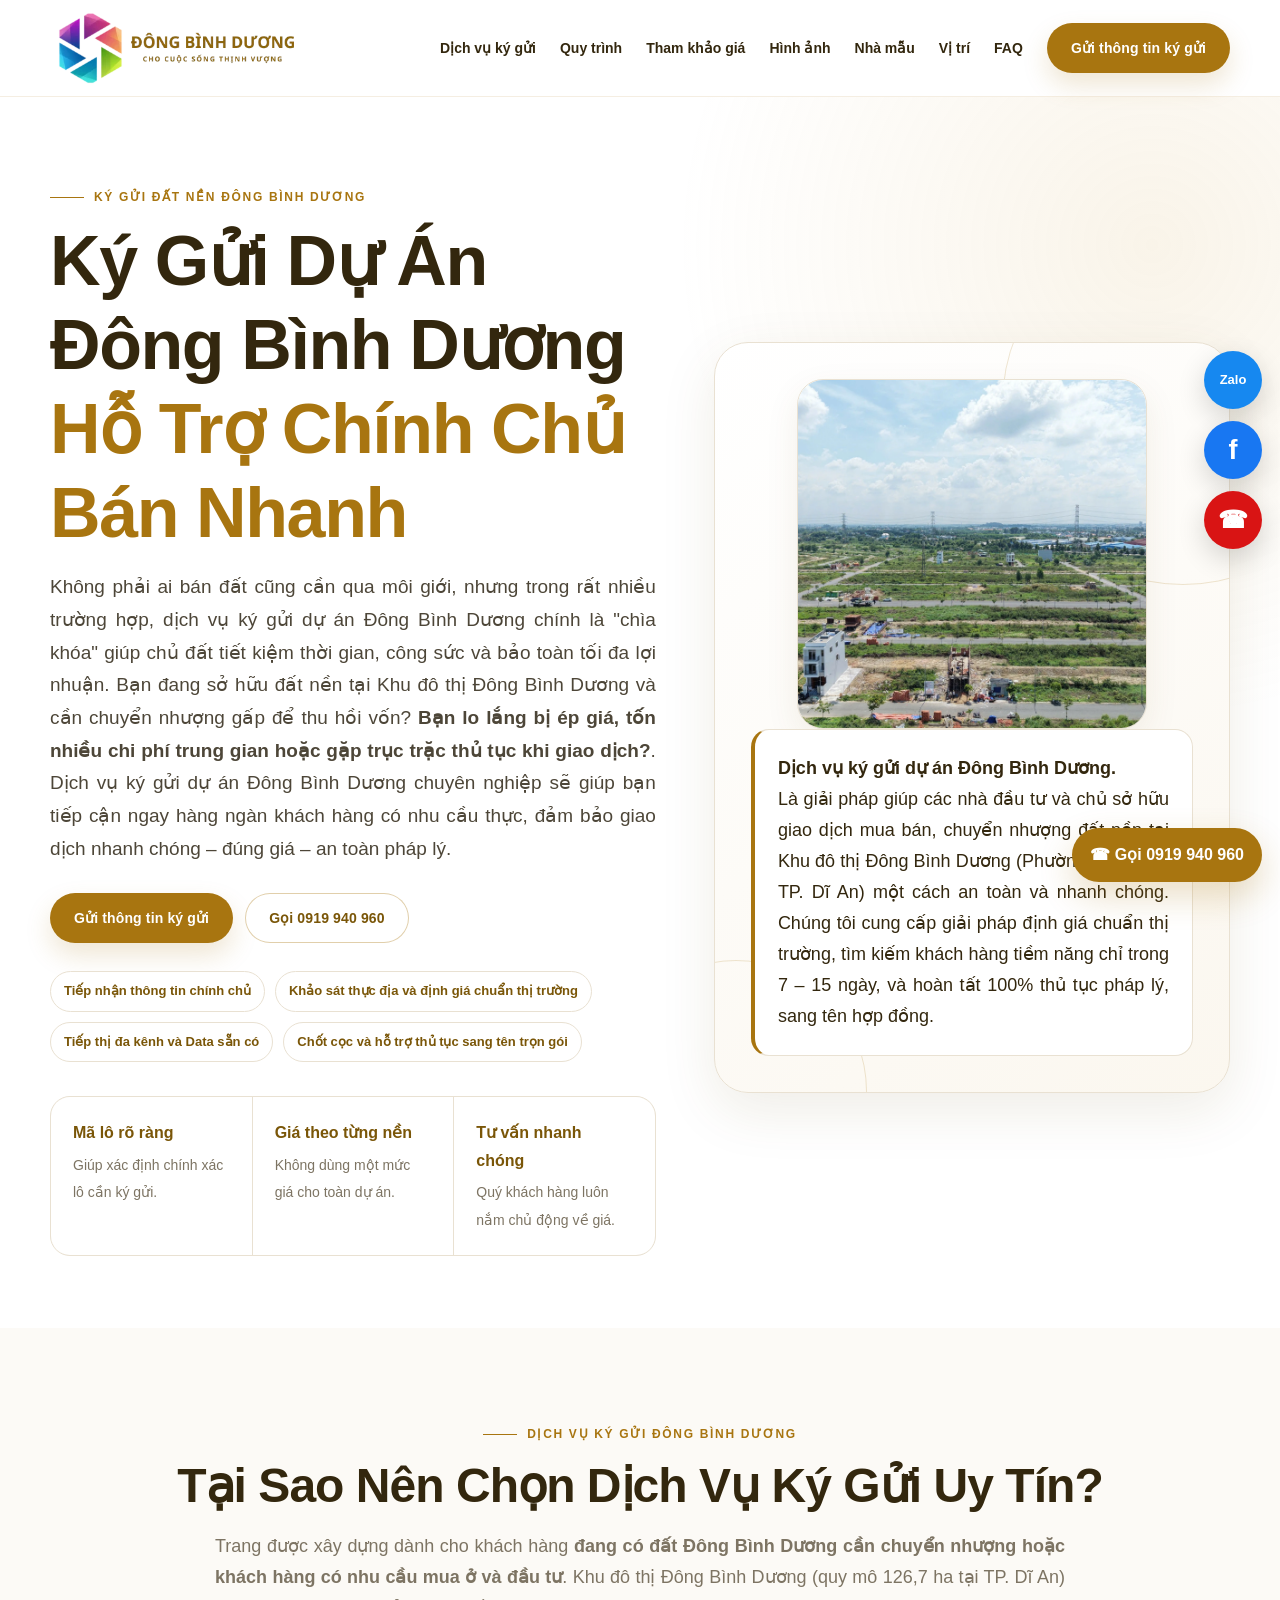
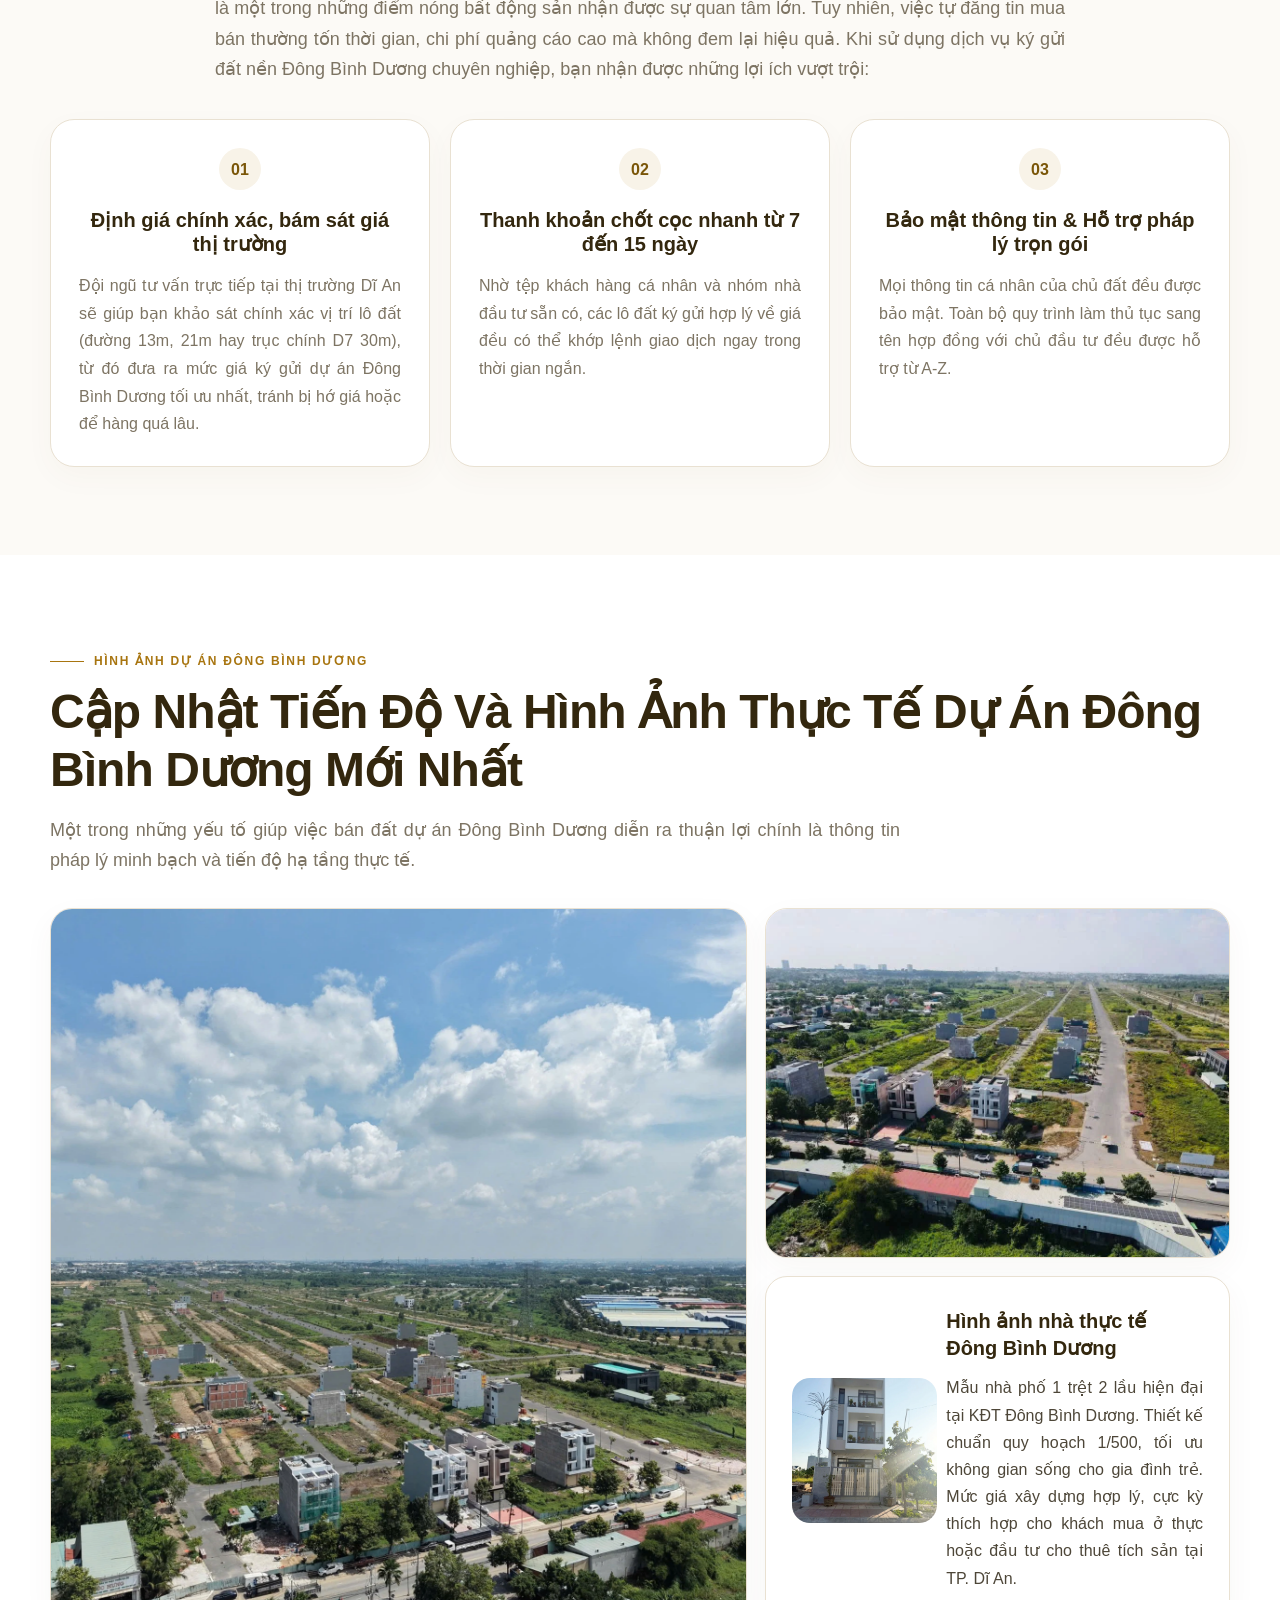
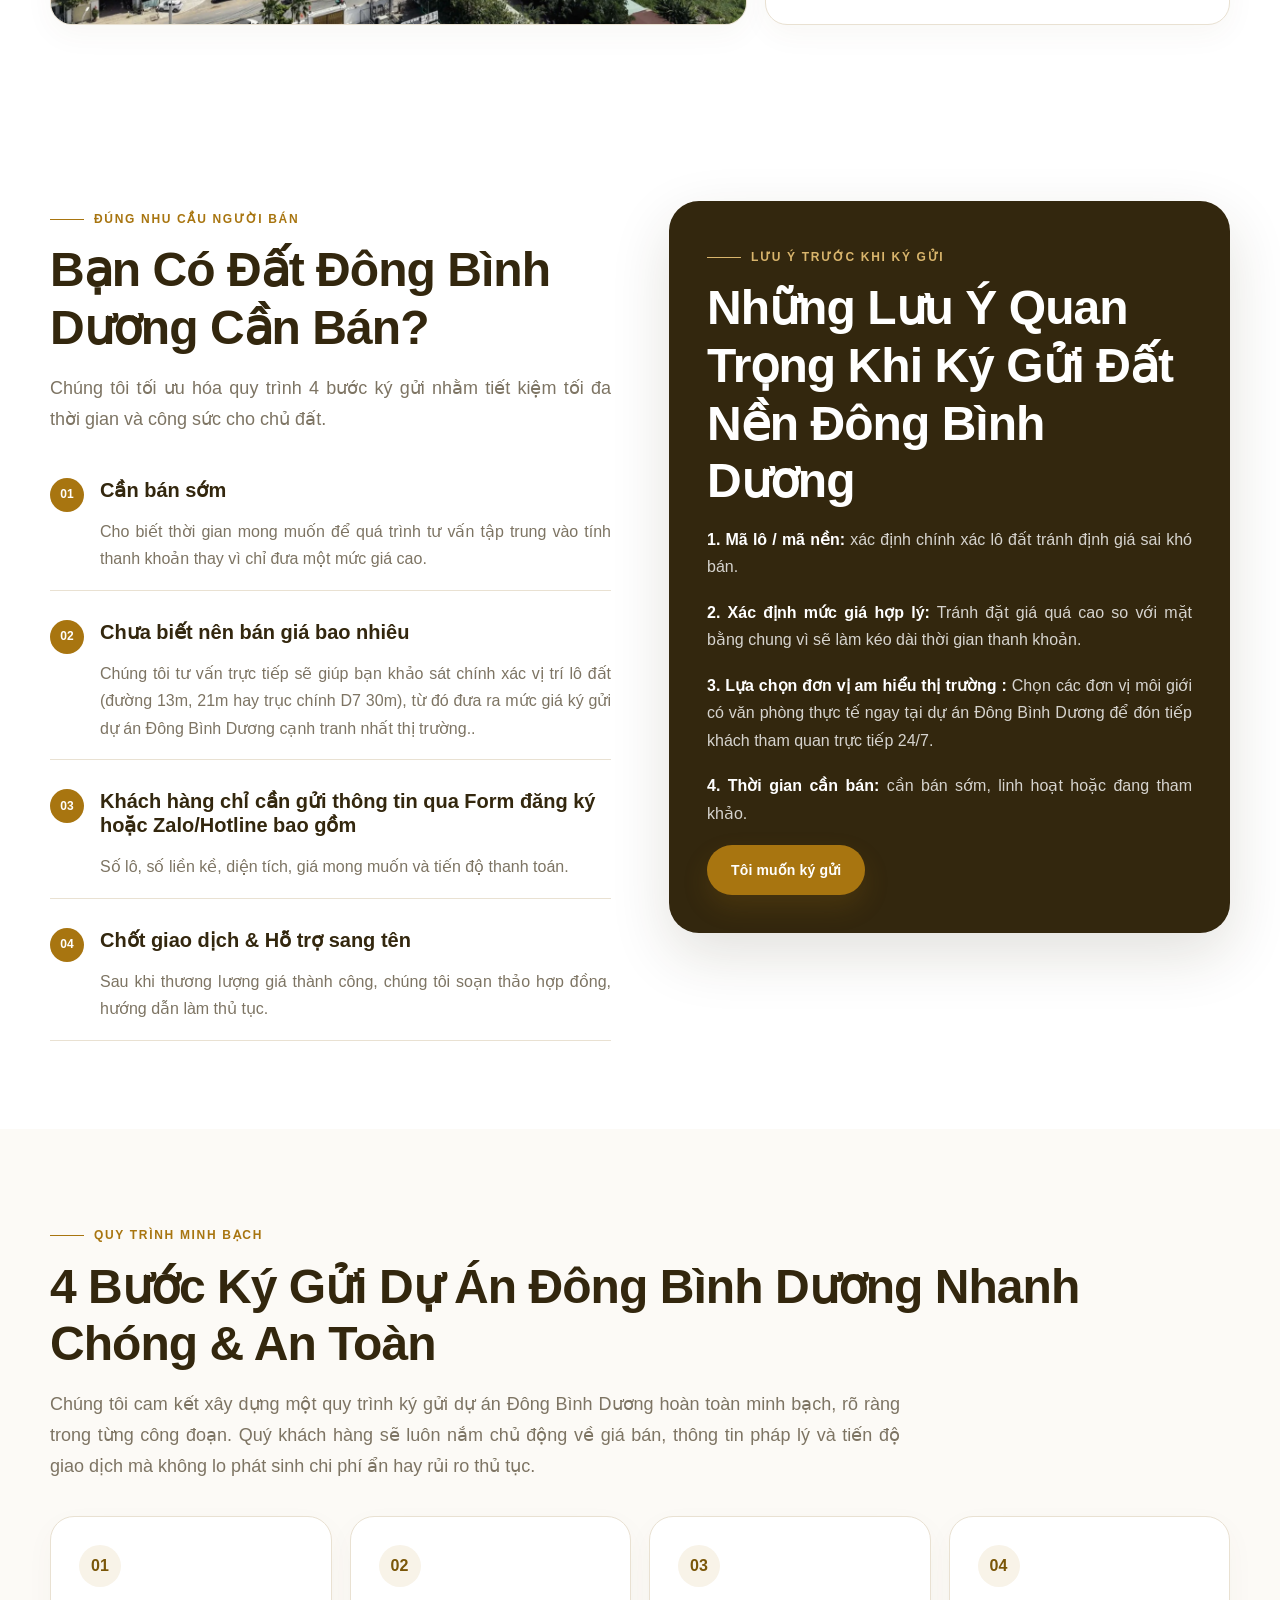
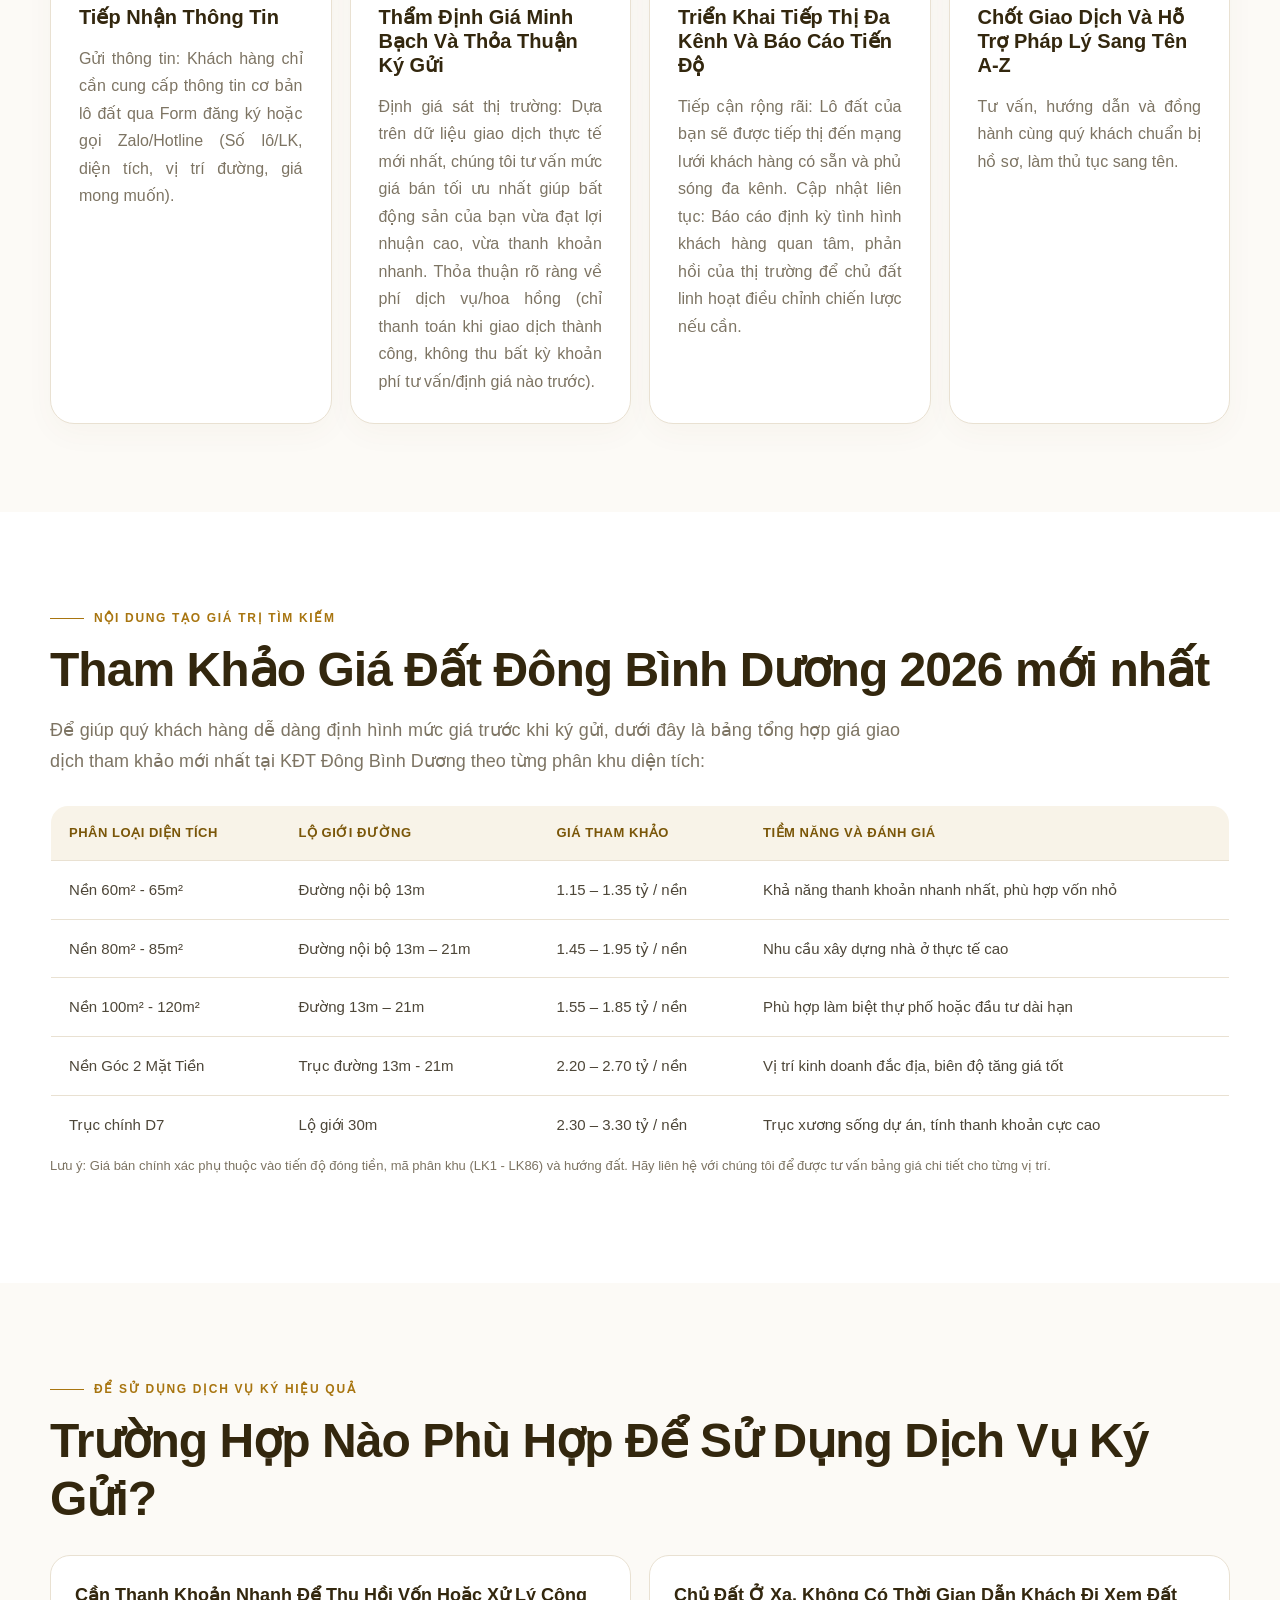
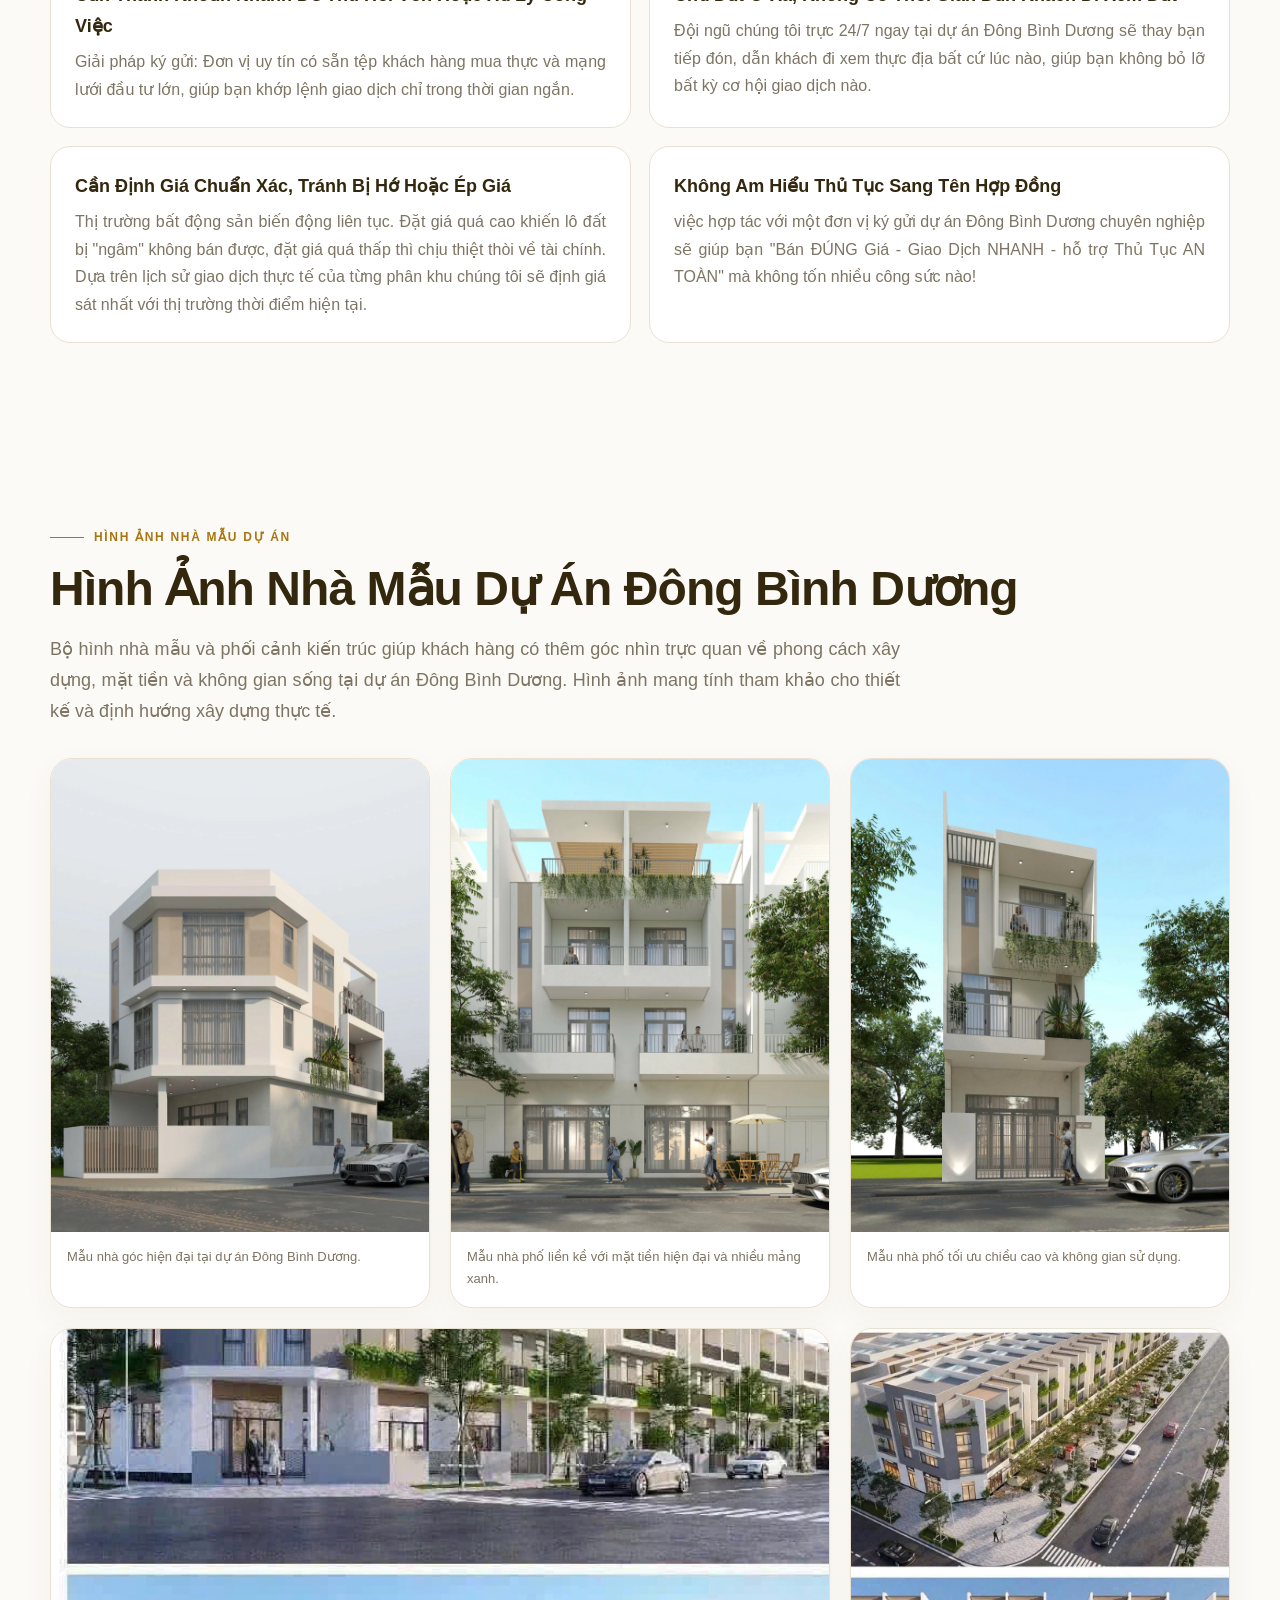
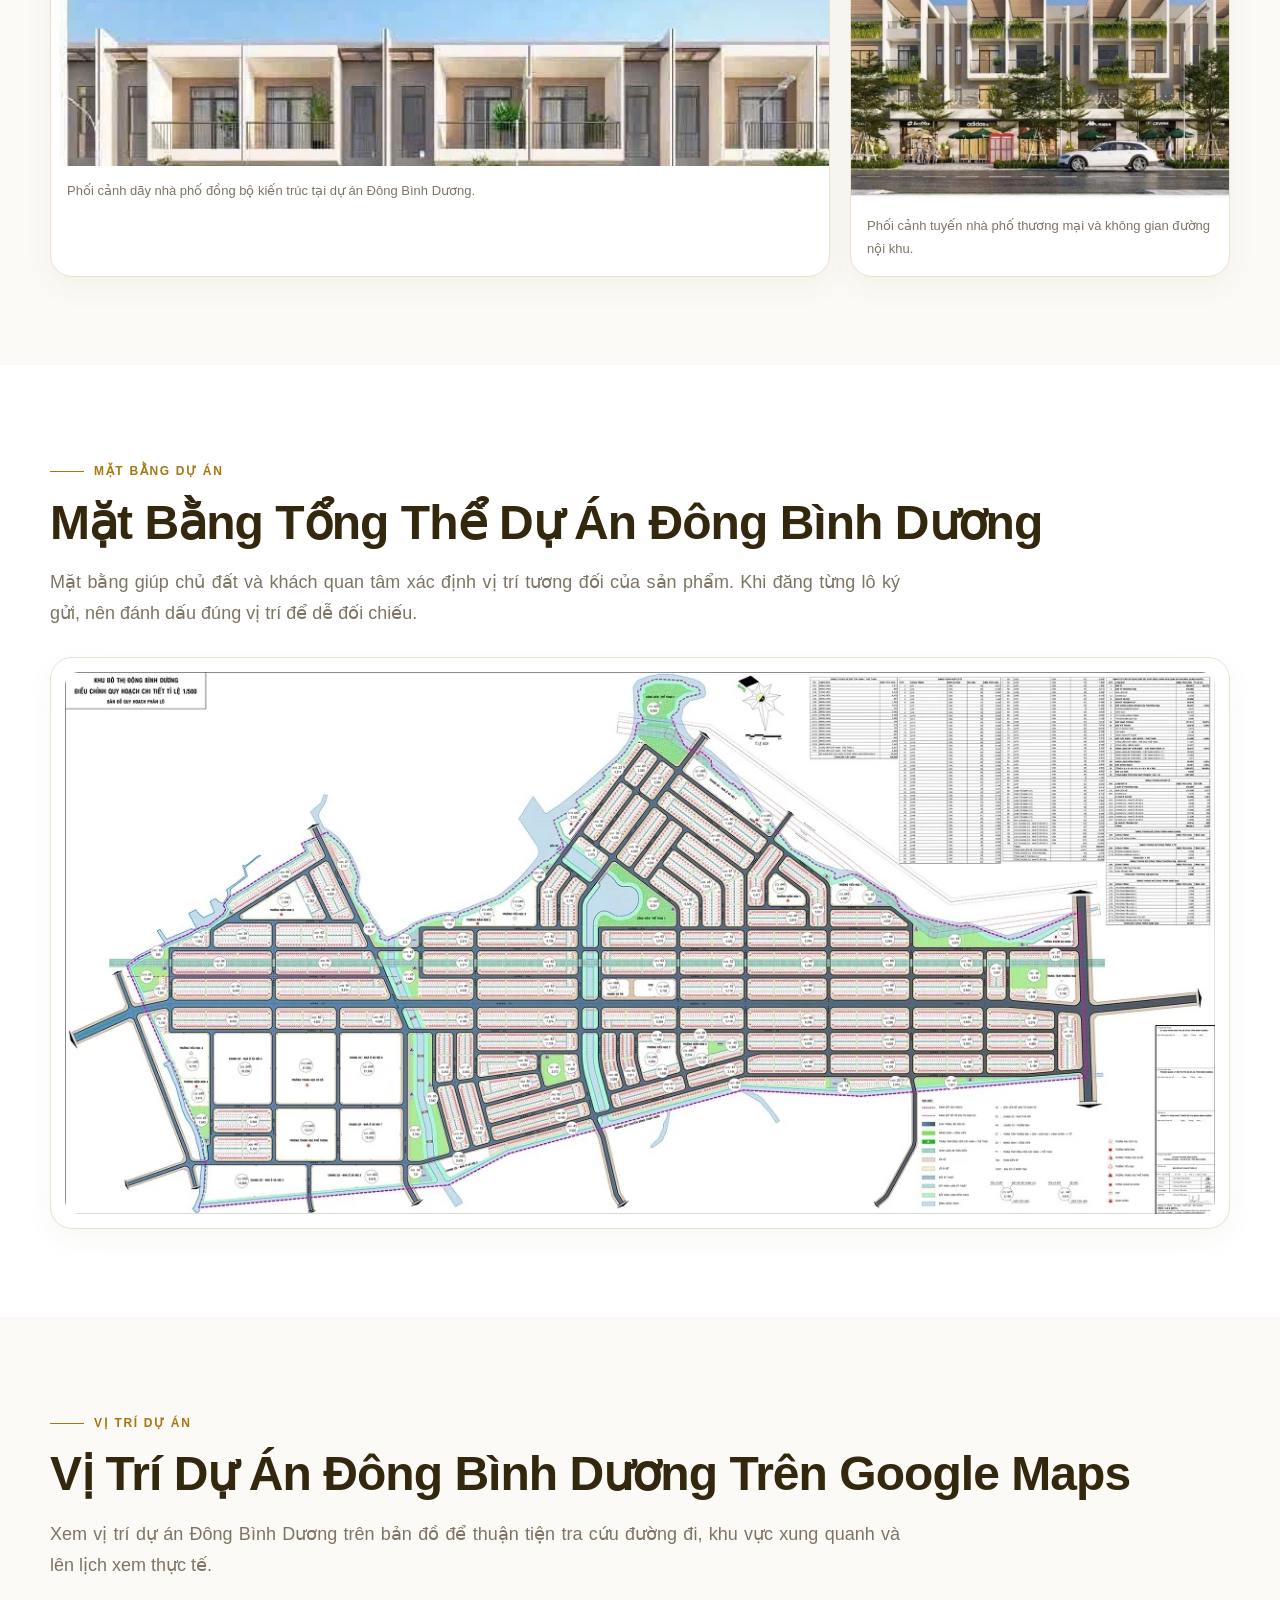
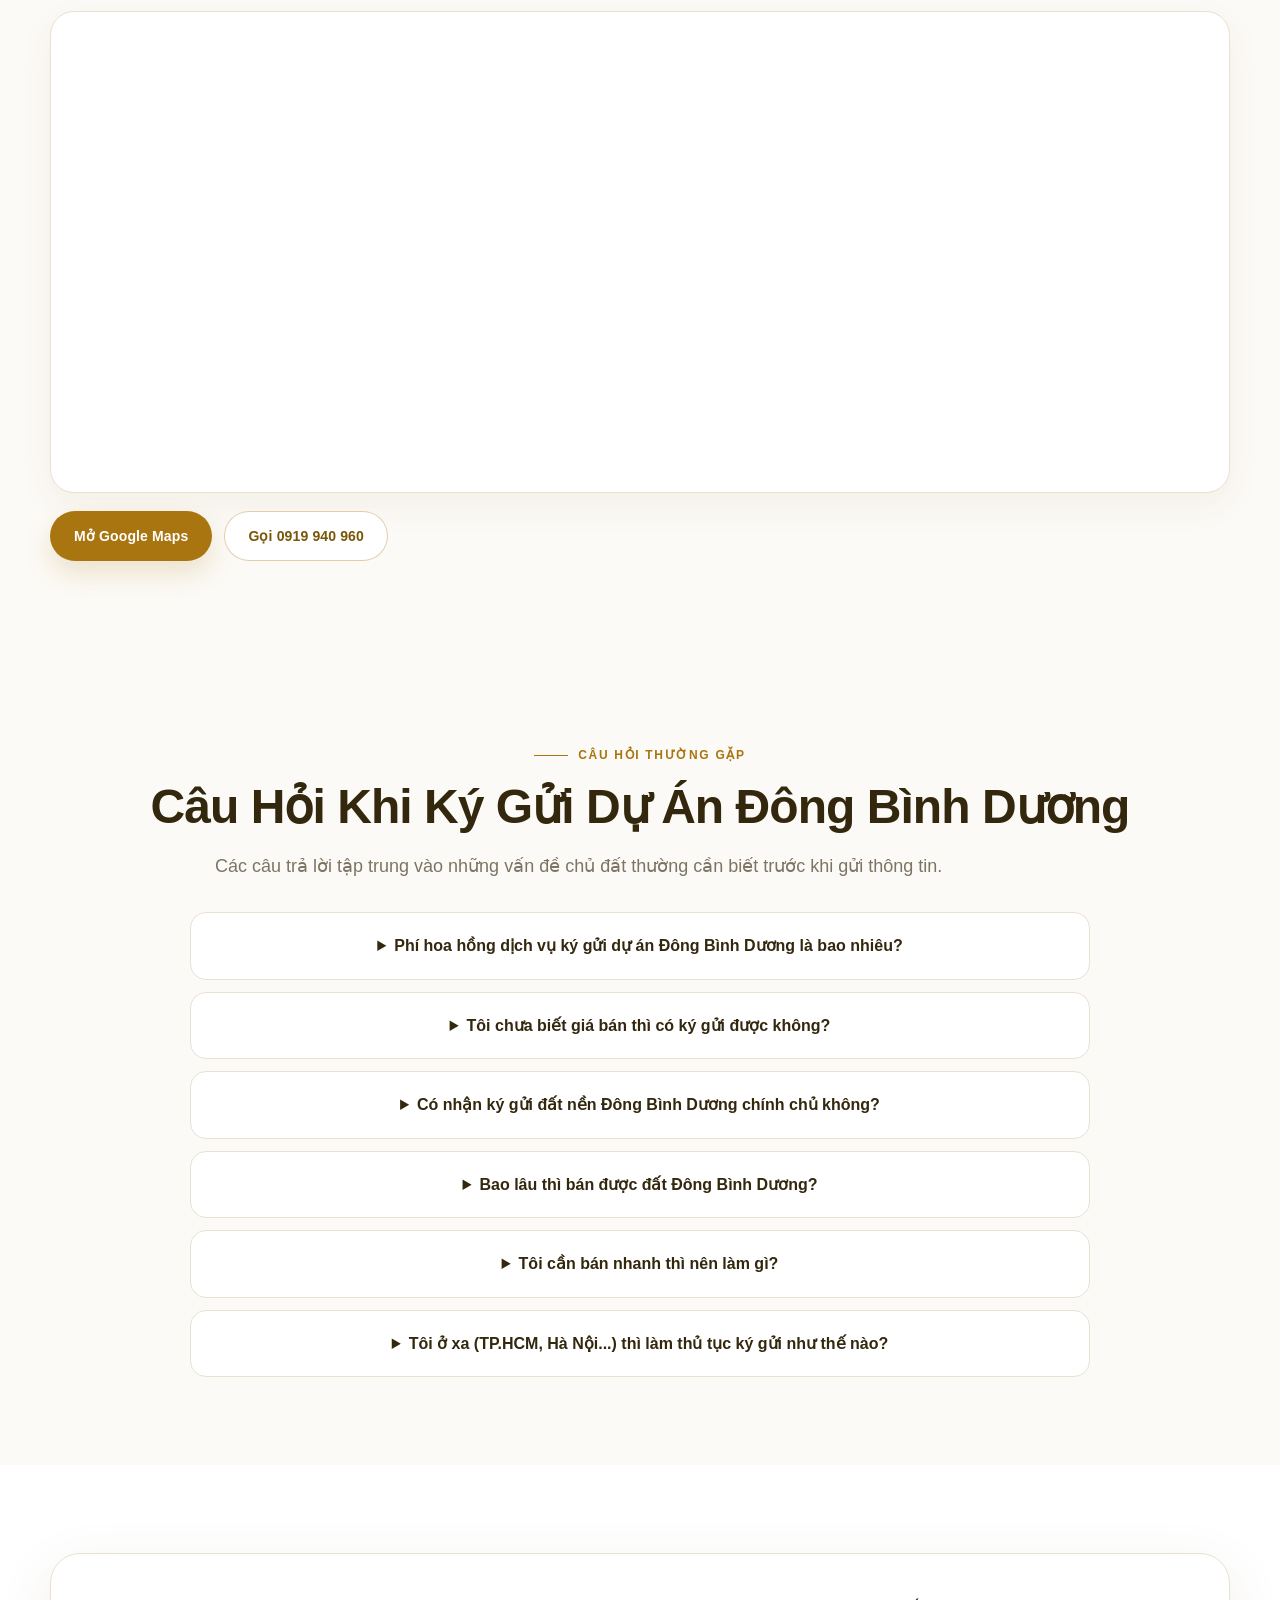
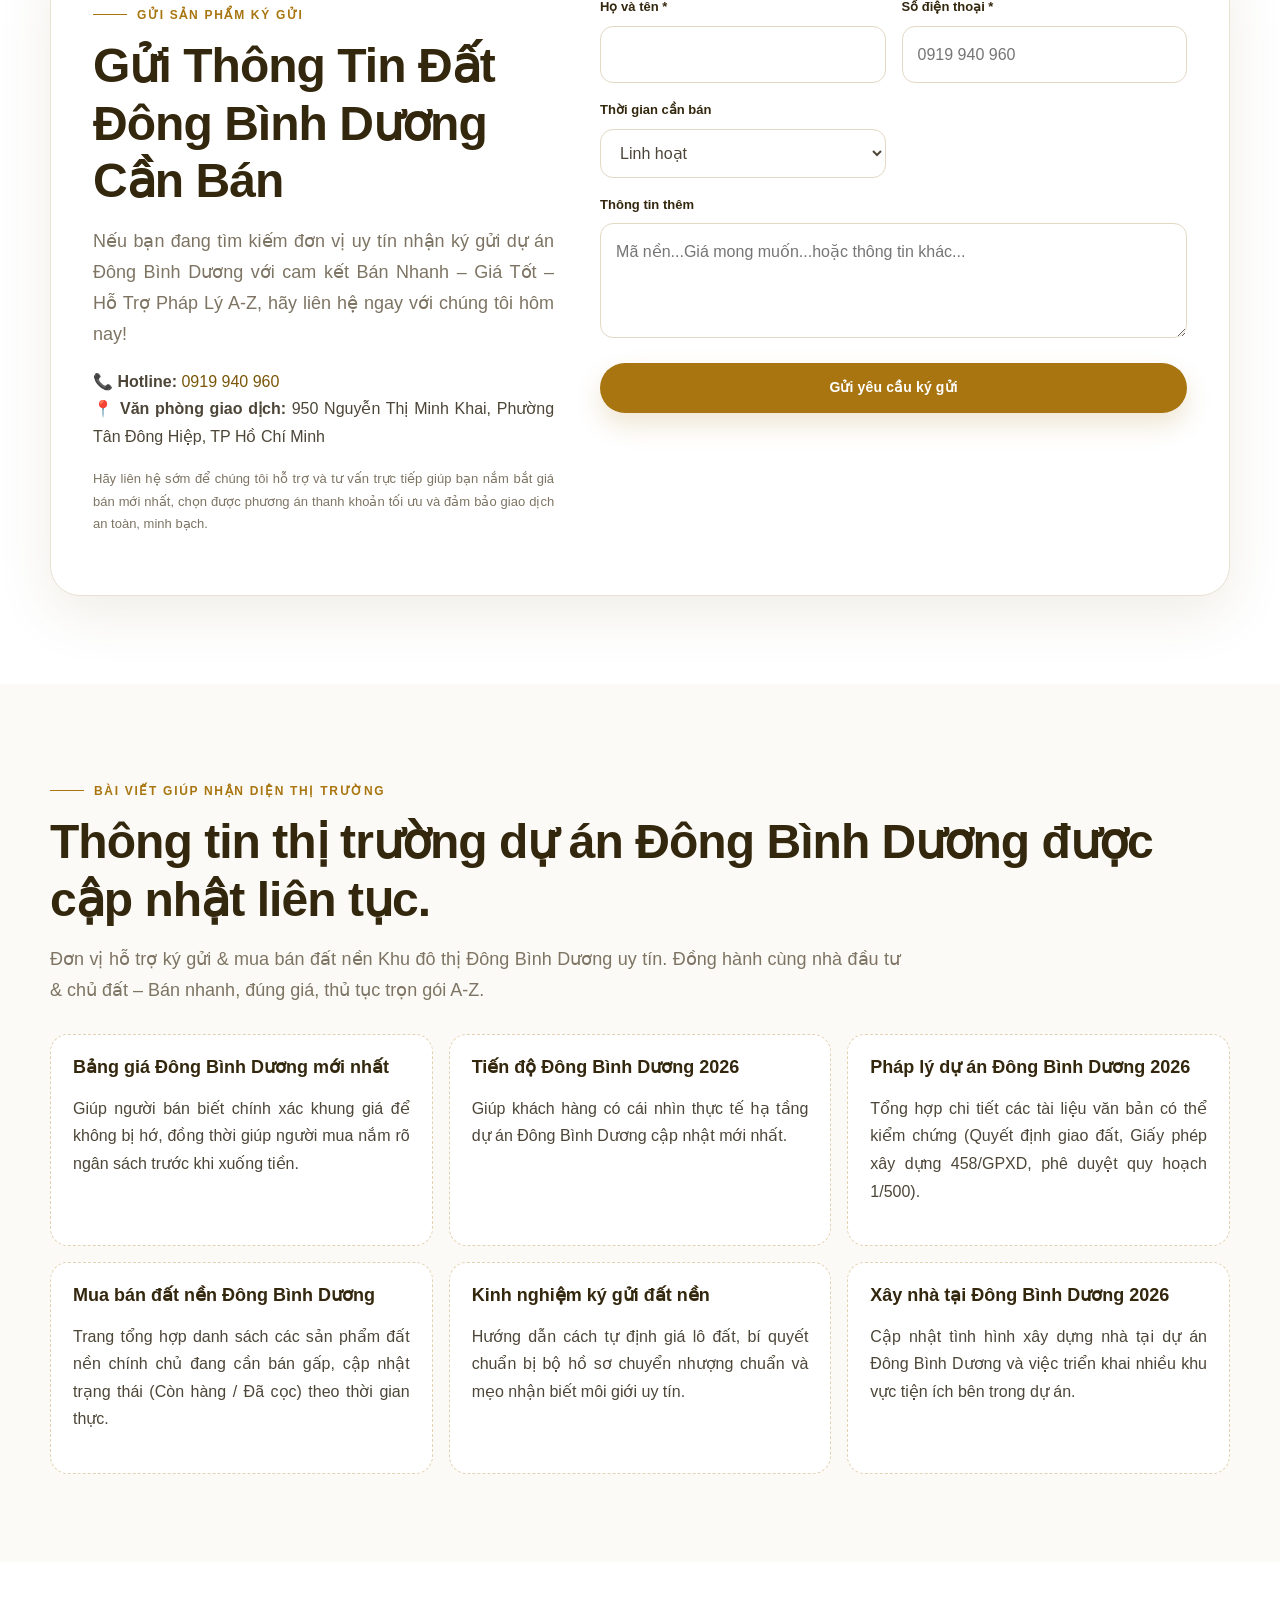
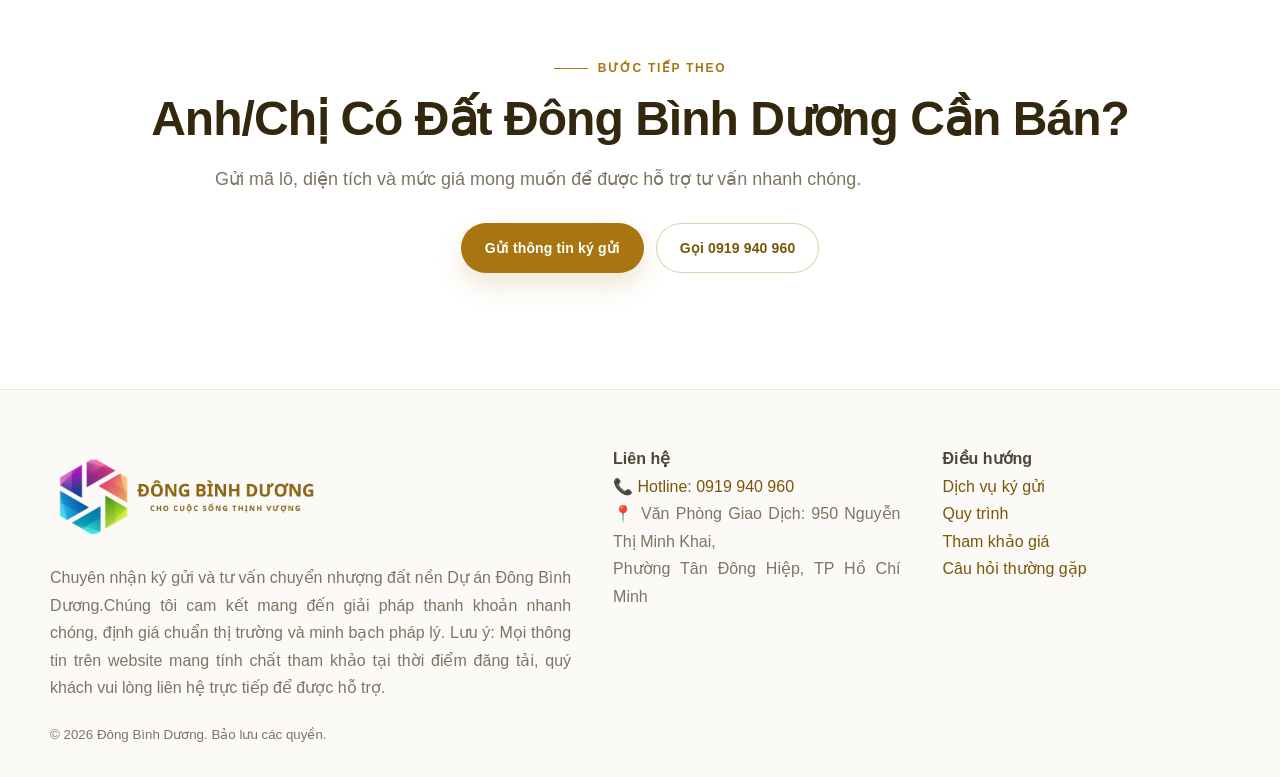
==== index.html @ 6cf50055 "Add files via upload" ====
<!doctype html>
<html lang="vi">
<head>
  <meta charset="utf-8">
  <meta name="viewport" content="width=device-width,initial-scale=1">

  <title>Ký gửi Dự Án Đông Bình Dương 2026 | Hỗ trợ bán nhanh</title>
  <meta name="description" content="Nhận ký gửi dự án Đông Bình Dương 2026: đất nền, nhà phố chính chủ. Hỗ trợ định giá, đăng bán, tìm khách và tư vấn giao dịch, kết nối khách mua phù hợp. Gửi thông tin ký gửi ngay.">
  <meta name="robots" content="index,follow,max-image-preview:large,max-snippet:-1,max-video-preview:-1">
  <meta name="theme-color" content="#A87510">

  <!-- QUAN TRỌNG:
       Khi có tên miền thật, thêm canonical tuyệt đối tại đây.
       Ví dụ:
       <link rel="canonical" href="https://tenmiencuaban.vn/ky-gui-du-an-dong-binh-duong/">
       Không dùng example.com vì sẽ làm sai tín hiệu canonical. -->

  <meta property="og:locale" content="vi_VN">
  <meta property="og:type" content="website">
  <meta property="og:title" content="Ký gửi Dự Án Đông Bình Dương 2026 | Hỗ trợ bán nhanh">
  <meta property="og:description" content="Anh/Chị đang có đất nền Đông Bình Dương cần bán? Gửi mã lô, diện tích và giá mong muốn để được tiếp nhận nhu cầu ký gửi.">
  <meta property="og:image" content="assets/images/logo-dong-binh-duong-ngang-moi.png">
  <meta name="twitter:card" content="summary_large_image">

  <link rel="icon" type="image/webp" href="assets/images/logo-dong-binh-duong-favicon.webp">

  <style>
    :root{
      --gold:#A87510;
      --gold-dark:#7A5608;
      --gold-light:#D9B56C;
      --champagne:#F8F3E8;
      --cream:#FCFAF6;
      --ink:#33270E;
      --text:#4D4638;
      --muted:#7D7463;
      --line:#E9E1D2;
      --white:#FFFFFF;
      --success:#2F6B4B;
      --danger:#A33B35;
      --shadow:0 18px 55px rgba(102,76,18,.10);
      --radius:24px;
      --container:1180px;
    }

    *{box-sizing:border-box}
    html{scroll-behavior:smooth}
    body{
      margin:0;
      background:#fff;
      color:var(--text);
      font-family:"Segoe UI",Tahoma,Arial,sans-serif;
      font-size:16px;
      line-height:1.72;
      -webkit-font-smoothing:antialiased;
      text-rendering:optimizeLegibility;
    }
    img{max-width:100%;height:auto;display:block}
    a{color:var(--gold-dark);text-decoration:none}
    a:hover{color:var(--gold)}
    button,input,textarea,select{font:inherit}
    .container{width:min(calc(100% - 36px),var(--container));margin:auto}

    .site-header{
      position:sticky;top:0;z-index:50;
      background:rgba(255,255,255,.95);
      backdrop-filter:blur(14px);
      border-bottom:1px solid rgba(168,117,16,.12);
    }
    .nav{
      min-height:82px;display:flex;align-items:center;justify-content:space-between;gap:28px;
    }
    .logo-horizontal{display:flex;align-items:center;flex:0 0 auto}
    .logo-horizontal img{width:255px;height:auto}
    .nav-links{display:flex;align-items:center;gap:24px;font-size:14px;font-weight:700}
    .nav-links>a:not(.btn){color:var(--ink)}
    .menu-btn{display:none;border:0;background:none;font-size:28px;color:var(--gold-dark);cursor:pointer}

    .btn{
      display:inline-flex;align-items:center;justify-content:center;
      min-height:50px;padding:0 23px;border-radius:999px;border:1px solid transparent;
      font-weight:800;font-size:14px;letter-spacing:.01em;cursor:pointer;transition:.2s ease;
    }
    .btn:hover{transform:translateY(-1px)}
    .btn-primary{background:var(--gold);color:#fff;box-shadow:0 12px 26px rgba(168,117,16,.18)}
    .btn-primary:hover{background:var(--gold-dark);color:#fff}
    .btn-outline{background:#fff;border-color:rgba(168,117,16,.35);color:var(--gold-dark)}
    .btn-dark{background:var(--ink);color:#fff}
    .btn-dark:hover{color:#fff;background:#4b3915}

    .eyebrow{
      display:inline-flex;align-items:center;gap:10px;
      color:var(--gold);font-size:12px;font-weight:900;
      letter-spacing:.14em;text-transform:uppercase;margin-bottom:12px;
    }
    .eyebrow:before{content:"";width:34px;height:1px;background:var(--gold)}

    h1,h2,h3{color:var(--ink);margin:0 0 16px;line-height:1.2}
    h1,h2{font-family:"Segoe UI",Tahoma,Arial,sans-serif;font-weight:800;letter-spacing:-.02em}
    h1{font-size:clamp(42px,5.8vw,70px)}
    h1 span{color:var(--gold)}
    h2{font-size:clamp(32px,4vw,48px)}
    h3{font-size:20px}
    p{margin:0 0 18px}
    .lead{font-size:18px;color:var(--muted);max-width:850px}
    .section{padding:88px 0}
    .section-soft{background:var(--cream)}
    .center{text-align:center}
    .center .lead{margin-left:auto;margin-right:auto}

    .hero{
      padding:82px 0 72px;
      background:
        radial-gradient(circle at 90% 12%, rgba(217,181,108,.15), transparent 30%),
        #fff;
      overflow:hidden;
    }
    .hero-grid{display:grid;grid-template-columns:1.08fr .92fr;gap:58px;align-items:center}
    .hero-copy>p{font-size:19px;max-width:690px}
    .actions{display:flex;flex-wrap:wrap;gap:12px;margin:28px 0}
    .micro{display:flex;flex-wrap:wrap;gap:10px}
    .micro span{
      border:1px solid var(--line);border-radius:999px;padding:8px 13px;
      background:#fff;color:var(--gold-dark);font-size:13px;font-weight:700
    }

    .hero-identity{
      min-height:500px;border:1px solid var(--line);border-radius:34px;
      background:linear-gradient(145deg,#fff,#FBF7EF);
      box-shadow:var(--shadow);padding:36px;
      display:flex;flex-direction:column;justify-content:space-between;align-items:center;
      position:relative;overflow:hidden;
    }
    .hero-identity:before,.hero-identity:after{
      content:"";position:absolute;border-radius:50%;border:1px solid rgba(168,117,16,.18)
    }
    .hero-identity:before{width:360px;height:360px;right:-135px;top:-120px}
    .hero-identity:after{width:260px;height:260px;left:-110px;bottom:-130px}
    .square-logo-wrap{
      width:350px;aspect-ratio:1;border-radius:26px;background:#fff;
      border:1px solid var(--line);padding:18px;display:grid;place-items:center;position:relative;z-index:1;
      box-shadow:0 12px 34px rgba(102,76,18,.08)
    }
    .square-logo-wrap img{width:100%;height:100%;object-fit:contain}
    .hero-quote{
      width:100%;position:relative;z-index:1;background:#fff;border:1px solid var(--line);
      border-left:4px solid var(--gold);padding:23px;border-radius:18px;
      color:var(--ink);font-size:18px
    }

    .trustbar{
      display:grid;grid-template-columns:repeat(3,1fr);gap:1px;
      border:1px solid var(--line);border-radius:20px;overflow:hidden;background:var(--line);
      margin-top:34px;
    }
    .trustitem{background:#fff;padding:22px}
    .trustitem strong{display:block;color:var(--gold-dark);margin-bottom:4px}
    .trustitem span{font-size:14px;color:var(--muted)}

    .grid3{display:grid;grid-template-columns:repeat(3,1fr);gap:20px}
    .grid4{display:grid;grid-template-columns:repeat(4,1fr);gap:18px}
    .card{
      background:#fff;border:1px solid var(--line);border-radius:var(--radius);
      padding:28px;box-shadow:0 10px 30px rgba(102,76,18,.035)
    }
    .card p{color:var(--muted);margin-bottom:0}
    .num{
      display:inline-grid;place-items:center;width:42px;height:42px;border-radius:50%;
      background:var(--champagne);color:var(--gold-dark);font-weight:900;margin-bottom:18px
    }

    .split{display:grid;grid-template-columns:1fr 1fr;gap:58px;align-items:start}
    .checklist{display:grid;gap:12px;margin-top:26px}
    .check{display:flex;gap:16px;padding:17px 0;border-bottom:1px solid var(--line)}
    .check i{
      flex:0 0 34px;height:34px;border-radius:50%;display:grid;place-items:center;
      font-style:normal;background:var(--gold);color:#fff;font-size:12px;font-weight:900
    }
    .check p{color:var(--muted);margin:4px 0 0}

    .lux-box{
      background:var(--ink);color:#fff;border-radius:30px;padding:38px;
      box-shadow:0 22px 60px rgba(51,39,14,.14)
    }
    .lux-box h2,.lux-box h3,.lux-box strong{color:#fff}
    .lux-box p{color:rgba(255,255,255,.80)}
    .lux-box .eyebrow{color:var(--gold-light)}
    .lux-box .eyebrow:before{background:var(--gold-light)}

    .data-table{
      width:100%;border-collapse:collapse;margin-top:28px;background:#fff;
      border:1px solid var(--line);border-radius:18px;overflow:hidden;
    }
    .data-table th,.data-table td{padding:16px 18px;text-align:left;border-bottom:1px solid var(--line)}
    .data-table th{
      background:var(--champagne);color:var(--gold-dark);
      font-size:13px;text-transform:uppercase;letter-spacing:.04em
    }
    .data-table td{font-size:15px}
    .note{font-size:13px;color:var(--muted)}

    .intent-grid{display:grid;grid-template-columns:repeat(2,1fr);gap:18px;margin-top:28px}
    .intent{
      padding:24px;border-radius:20px;background:#fff;border:1px solid var(--line)
    }
    .intent strong{display:block;color:var(--ink);font-size:18px;margin-bottom:6px}
    .intent p{color:var(--muted);margin:0}

    .faq{max-width:900px;margin:30px auto 0;display:grid;gap:12px}
    details{background:#fff;border:1px solid var(--line);border-radius:16px;padding:19px 22px}
    summary{cursor:pointer;color:var(--ink);font-weight:800}
    details p{margin:14px 0 0;color:var(--muted)}

    .form-wrap{
      display:grid;grid-template-columns:.88fr 1.12fr;gap:46px;align-items:start;
      background:#fff;border:1px solid var(--line);border-radius:30px;padding:42px;
      box-shadow:var(--shadow)
    }
    .form-brand{
      width:145px;aspect-ratio:1;border:1px solid var(--line);border-radius:22px;
      padding:12px;background:#fff;margin:0 0 25px
    }
    .form-brand img{width:100%;height:100%;object-fit:contain}
    .form{display:grid;grid-template-columns:1fr 1fr;gap:16px}
    .field.full,.form .btn,.status{grid-column:1/-1}
    label{display:block;color:var(--ink);font-weight:800;font-size:13px;margin-bottom:7px}
    input,select,textarea{
      width:100%;padding:14px 15px;border:1px solid #E2D8C4;border-radius:13px;
      background:#fff;color:var(--text);outline:none
    }
    input:focus,select:focus,textarea:focus{
      border-color:var(--gold);box-shadow:0 0 0 3px rgba(168,117,16,.10)
    }
    textarea{min-height:115px;resize:vertical}
    .status{font-size:14px;font-weight:700}

    .seo-support{display:grid;grid-template-columns:repeat(3,1fr);gap:16px;margin-top:28px}
    .seo-support article{
      border:1px dashed rgba(168,117,16,.32);border-radius:18px;padding:22px;background:#fff
    }
    .seo-support h3{font-size:18px}

    footer{padding:55px 0 30px;background:#FCFAF6;border-top:1px solid var(--line)}
    .footer-grid{display:grid;grid-template-columns:1.45fr .8fr .8fr;gap:42px}
    .footer-logo img{width:275px;margin-bottom:16px}
    footer p,footer small{color:var(--muted)}

    .float-call{
      position:fixed;right:18px;bottom:18px;z-index:45;
      padding:13px 18px;border-radius:999px;background:var(--gold);color:#fff;
      font-weight:900;box-shadow:0 14px 34px rgba(168,117,16,.24)
    }
    .float-call:hover{background:var(--gold-dark);color:#fff}


    .project-gallery{display:grid;grid-template-columns:1.2fr .8fr;gap:18px;margin-top:32px}
    .project-gallery figure,.plan-card,.brand-showcase{margin:0;background:#fff;border:1px solid var(--line);border-radius:22px;overflow:hidden;box-shadow:0 10px 30px rgba(102,76,18,.045)}
    .project-gallery img{width:100%;height:100%;object-fit:cover}
    .main-photo{min-height:520px}
    .main-photo img{width:100%;height:100%;object-fit:cover;object-position:center}
    .side-stack{display:grid;grid-template-rows:1fr 1fr;gap:18px}
    .side-photo{min-height:250px}
    .brand-showcase{
      display:grid;
      grid-template-columns:130px minmax(0,1fr);
      gap:24px;
      align-items:center;
      padding:26px;
    }
    .brand-showcase img{
      width:130px;
      height:130px;
      object-fit:cover;
      border-radius:16px;
    }
    .brand-showcase h3{
      margin:0 0 12px;
      text-align:left;
      line-height:1.35;
    }
    .brand-showcase p{
      margin:0;
      text-align:justify;
      text-justify:inter-word;
      line-height:1.7;
    }
    .house-gallery{display:grid;grid-template-columns:repeat(3,1fr);gap:18px;margin-top:28px}
    .house-gallery figure{margin:0;background:#fff;border:1px solid var(--line);border-radius:20px;overflow:hidden}
    .house-gallery img{width:100%;aspect-ratio:4/5;object-fit:cover}
    .house-gallery figcaption{padding:14px 16px;font-size:13px;color:var(--muted)}
    .plan-card{margin-top:28px;padding:14px}
    .plan-card img{width:100%;height:auto;border-radius:14px}


    .square-project-photo{
      width:350px;aspect-ratio:1;border-radius:26px;background:#fff;
      border:1px solid var(--line);overflow:hidden;position:relative;z-index:1;
      box-shadow:0 12px 34px rgba(102,76,18,.08)
    }
    .square-project-photo img{width:100%;height:100%;object-fit:cover}
    .form-project-photo{
      width:145px;aspect-ratio:1;border:1px solid var(--line);border-radius:22px;
      overflow:hidden;background:#fff;margin:0 0 25px
    }
    .form-project-photo img{width:100%;height:100%;object-fit:cover}
    .brand-project-photo{width:145px;height:145px;border-radius:18px;overflow:hidden}
    .brand-project-photo img{width:100%;height:100%;object-fit:cover}


    /* Canh đều nội dung hai bên */
    .hero-copy p,
    .lead,
    .card p,
    .check p,
    .lux-box p,
    .intent p,
    details p,
    .hero-quote,
    .seo-support p,
    footer p,
    .note {
      text-align: justify;
      text-justify: inter-word;
    }


    .model-house-gallery{display:grid;grid-template-columns:repeat(3,1fr);gap:20px;margin-top:32px}
    .model-house-card{margin:0;background:#fff;border:1px solid var(--line);border-radius:22px;overflow:hidden;box-shadow:0 10px 30px rgba(102,76,18,.05)}
    .model-house-card img{width:100%;aspect-ratio:4/5;object-fit:cover;display:block}
    .model-house-card figcaption{padding:14px 16px 16px;color:var(--muted);font-size:13px;text-align:left}
    .model-house-card.wide{grid-column:span 2}
    .model-house-card.wide img{aspect-ratio:16/9}


    /* Canh đều toàn bộ nội dung văn bản hai bên */
    main p,
    footer p,
    .hero-quote,
    .card p,
    .check p,
    .lux-box p,
    .intent p,
    .brand-showcase p,
    details p,
    .seo-support p,
    .note {
      text-align: justify !important;
      text-justify: inter-word;
    }


    .map-wrap{
      margin-top:30px;
      border:1px solid var(--line);
      border-radius:24px;
      overflow:hidden;
      background:#fff;
      box-shadow:0 12px 34px rgba(102,76,18,.06);
    }
    .map-wrap iframe{
      width:100%;
      height:480px;
      border:0;
      display:block;
    }
    .map-actions{
      display:flex;
      flex-wrap:wrap;
      gap:12px;
      margin-top:18px;
    }

    /* Nút liên hệ nổi */
    .contact-float{
      position:fixed;
      right:18px;
      top:50%;
      transform:translateY(-50%);
      z-index:60;
      display:flex;
      flex-direction:column;
      gap:12px;
    }
    .contact-float a{
      width:58px;
      height:58px;
      border-radius:50%;
      display:flex;
      align-items:center;
      justify-content:center;
      color:#fff;
      font-weight:900;
      box-shadow:0 10px 28px rgba(0,0,0,.16);
      transition:.2s ease;
    }
    .contact-float a:hover{
      transform:scale(1.06);
      color:#fff;
    }
    .contact-float .zalo{
      background:#1688f0;
      font-size:13px;
    }
    .contact-float .facebook{
      background:#1877f2;
      font-size:27px;
      font-family:Arial,sans-serif;
    }
    .contact-float .phone{
      background:#d91414;
      font-size:24px;
    }

    @media(max-width:920px){
      .menu-btn{display:block}
      .nav-links{
        display:none;position:absolute;top:82px;left:0;right:0;
        padding:20px;background:#fff;flex-direction:column;border-bottom:1px solid var(--line)
      }
      .nav-links.open{display:flex}
      .hero-grid,.split,.form-wrap,.project-gallery{grid-template-columns:1fr}
      .grid3,.grid4,.seo-support,.house-gallery,.model-house-gallery{grid-template-columns:1fr 1fr}
      .hero-identity{min-height:420px}
    }

    @media(max-width:620px){
      .map-wrap iframe{height:360px}
      .contact-float{
        right:10px;
        top:auto;
        bottom:78px;
        transform:none;
        gap:9px;
      }
      .contact-float a{
        width:48px;
        height:48px;
      }

      .brand-showcase{
        grid-template-columns:1fr;
        padding:22px;
      }
      .brand-showcase img{
        width:100%;
        height:auto;
        max-height:260px;
        object-fit:cover;
      }

      .container{width:min(calc(100% - 24px),var(--container))}
      .logo-horizontal img{width:205px}
      .section{padding:64px 0}
      .hero{padding:55px 0 58px}
      h1{font-size:42px}
      h2{font-size:34px}
      .grid3,.grid4,.seo-support,.intent-grid,.form,.footer-grid,.trustbar,.house-gallery,.model-house-gallery{grid-template-columns:1fr}
      .form-wrap{padding:24px}
      .field.full,.form .btn,.status{grid-column:auto}
      .float-call{left:12px;right:12px;text-align:center}
      .square-logo-wrap{width:260px}
      .square-project-photo{width:260px}
      .model-house-card.wide{grid-column:auto}
    }
  </style>

  <script type="application/ld+json">
  {
    "@context":"https://schema.org",
    "@graph":[
      {
        "@type":"RealEstateAgent",
        "name":"Đông Bình Dương",
        "telephone":"+84919940960",
        "logo":"assets/images/logo-dong-binh-duong-ngang-moi.png",
        "image":"assets/images/logo-dong-binh-duong-ngang-moi.png",
        "address":{
          "@type":"PostalAddress",
          "streetAddress":"950 Nguyễn Thị Minh Khai",
          "addressLocality":"Phường Tân Đông Hiệp",
          "addressRegion":"TP Hồ Chí Minh",
          "addressCountry":"VN"
        }
      },
      {
        "@type":"WebPage",
        "name":"Nhận ký gửi dự án Đông Bình Dương 2026: đất nền, nhà phố chính chủ. Hỗ trợ định giá, đăng bán, tìm khách và tư vấn giao dịch, kết nối khách mua phù hợp. Gửi thông tin ký gửi ngay.",
        "inLanguage":"vi-VN"
      },
      {
        "@type":"FAQPage",
        "mainEntity":[
          {
            "@type":"Question",
            "name":"Ký gửi dự án Đông Bình Dương cần cung cấp thông tin gì?",
            "acceptedAnswer":{"@type":"Answer","text":"Nên chuẩn bị mã lô hoặc vị trí sản phẩm, diện tích, loại đường nếu biết, mức giá mong muốn, tình trạng cần bán và số điện thoại liên hệ."}
          },
          {
            "@type":"Question",
            "name":"Tôi chưa biết giá bán thì có ký gửi được không?",
            "acceptedAnswer":{"@type":"Answer","text":"Có. Chủ sở hữu có thể gửi trước thông tin lô đất và tham khảo các sản phẩm tương đồng trước khi quyết định mức giá chào bán."}
          },
          {
            "@type":"Question",
            "name":"Bao lâu thì bán được đất Đông Bình Dương?",
            "acceptedAnswer":{"@type":"Answer","text":"Không có thời gian cố định áp dụng cho mọi sản phẩm. Khả năng giao dịch phụ thuộc vị trí, giá chào, hồ sơ, nhu cầu thị trường và điều kiện thương lượng của từng lô."}
          }
        ]
      }
    ]
  }
  </script>
</head>

<body id="top">
<header class="site-header">
  <div class="container nav">
    <a class="logo-horizontal" href="#top" aria-label="Đông Bình Dương - về đầu trang">
      <img src="assets/images/logo-dong-binh-duong-ngang-moi.webp"
           alt="Đông Bình Dương - ký gửi dự án Đông Bình Dương"
           width="450" height="169">
    </a>

    <button class="menu-btn" aria-label="Mở menu" aria-expanded="false">☰</button>

    <nav class="nav-links" aria-label="Điều hướng chính">
      <a href="#dich-vu">Dịch vụ ký gửi</a>
      <a href="#quy-trinh">Quy trình</a>
      <a href="#gia">Tham khảo giá</a>
      <a href="#hinh-anh-du-an">Hình ảnh</a>
      <a href="#nha-mau">Nhà mẫu</a>
      <a href="#vi-tri-google-maps">Vị trí</a>
      <a href="#faq">FAQ</a>
      <a class="btn btn-primary" href="#ky-gui">Gửi thông tin ký gửi</a>
    </nav>
  </div>
</header>

<main>
<section class="hero">
  <div class="container hero-grid">
    <div class="hero-copy">
      <div class="eyebrow">Ký gửi đất nền Đông Bình Dương</div>

      <h1>Ký Gửi Dự Án Đông Bình Dương <span>Hỗ Trợ Chính Chủ Bán Nhanh</span></h1>

      <p>Không phải ai bán đất cũng cần qua môi giới, nhưng trong rất nhiều trường hợp, dịch vụ ký gửi dự án Đông Bình Dương chính là "chìa khóa" giúp chủ đất tiết kiệm thời gian, công sức và bảo toàn tối đa lợi nhuận. Bạn đang sở hữu đất nền tại Khu đô thị Đông Bình Dương và cần chuyển nhượng gấp để thu hồi vốn? <strong>Bạn lo lắng bị ép giá, tốn nhiều chi phí trung gian hoặc gặp trục trặc thủ tục khi giao dịch?</strong>. Dịch vụ ký gửi dự án Đông Bình Dương chuyên nghiệp sẽ giúp bạn tiếp cận ngay hàng ngàn khách hàng có nhu cầu thực, đảm bảo giao dịch nhanh chóng – đúng giá – an toàn pháp lý.</p>

      <div class="actions">
        <a class="btn btn-primary" href="#ky-gui">Gửi thông tin ký gửi</a>
        <a class="btn btn-outline" href="tel:0919940960">Gọi 0919 940 960</a>
      </div>

      <div class="micro">
        <span>Tiếp nhận thông tin chính chủ</span>
        <span>Khảo sát thực địa và định giá chuẩn thị trường</span>
        <span>Tiếp thị đa kênh và Data sẵn có</span>
		<span>Chốt cọc và hỗ trợ thủ tục sang tên trọn gói</span>
      </div>

 <div class="trustbar">
        <div class="trustitem"><strong>Mã lô rõ ràng</strong><span>Giúp xác định chính xác lô cần ký gửi.</span></div>
        <div class="trustitem"><strong>Giá theo từng nền</strong><span>Không dùng một mức giá cho toàn dự án.</span></div>
        <div class="trustitem"><strong>Tư vấn nhanh chóng</strong><span>Quý khách hàng luôn nắm chủ động về giá.</span></div>
      </div>
    </div>

    <div class="hero-identity">
      <div class="square-project-photo">
        <img src="assets/images/du-an-dong-binh-duong-cap-nhat-01.webp"
             alt="Hình ảnh cập nhật dự án Đông Bình Dương"
             width="1024" height="1024" fetchpriority="high">
      </div>

      <div class="hero-quote">
        <strong>Dịch vụ ký gửi dự án Đông Bình Dương.</strong><br>
        Là giải pháp giúp các nhà đầu tư và chủ sở hữu giao dịch mua bán, chuyển nhượng đất nền tại Khu đô thị Đông Bình Dương (Phường Tân Bình, TP. Dĩ An) một cách an toàn và nhanh chóng. Chúng tôi cung cấp giải pháp định giá chuẩn thị trường, tìm kiếm khách hàng tiềm năng chỉ trong 7 – 15 ngày, và hoàn tất 100% thủ tục pháp lý, sang tên hợp đồng.
      </div>
    </div>
  </div>
</section>

<section class="section section-soft" id="dich-vu">
  <div class="container center">
    <div class="eyebrow">Dịch vụ ký gửi Đông Bình Dương</div>
    <h2>Tại Sao Nên Chọn Dịch Vụ Ký Gửi Uy Tín?</h2>
    <p class="lead">Trang được xây dựng dành cho khách hàng <strong>đang có đất Đông Bình Dương cần chuyển nhượng hoặc khách hàng có nhu cầu mua ở và đầu tư</strong>. Khu đô thị Đông Bình Dương (quy mô 126,7 ha tại TP. Dĩ An) là một trong những điểm nóng bất động sản nhận được sự quan tâm lớn. Tuy nhiên, việc tự đăng tin mua bán thường tốn thời gian, chi phí quảng cáo cao mà không đem lại hiệu quả. Khi sử dụng dịch vụ ký gửi đất nền Đông Bình Dương chuyên nghiệp, bạn nhận được những lợi ích vượt trội:</p>

    <div class="grid3" style="margin-top:34px">
      <article class="card">
        <span class="num">01</span>
        <h3>Định giá chính xác, bám sát giá thị trường</h3>
        <p>Đội ngũ tư vấn trực tiếp tại thị trường Dĩ An sẽ giúp bạn khảo sát chính xác vị trí lô đất (đường 13m, 21m hay trục chính D7 30m), từ đó đưa ra mức giá ký gửi dự án Đông Bình Dương tối ưu nhất, tránh bị hớ giá hoặc để hàng quá lâu.</p>
      </article>

      <article class="card">
        <span class="num">02</span>
        <h3>Thanh khoản chốt cọc nhanh từ 7 đến 15 ngày</h3>
        <p>Nhờ tệp khách hàng cá nhân và nhóm nhà đầu tư sẵn có, các lô đất ký gửi hợp lý về giá đều có thể khớp lệnh giao dịch ngay trong thời gian ngắn.</p>
      </article>

      <article class="card">
        <span class="num">03</span>
        <h3>Bảo mật thông tin & Hỗ trợ pháp lý trọn gói</h3>
        <p>Mọi thông tin cá nhân của chủ đất đều được bảo mật. Toàn bộ quy trình làm thủ tục sang tên hợp đồng với chủ đầu tư đều được hỗ trợ từ A-Z.</p>
      </article>
    </div>
  </div>
</section>


<section class="section" id="hinh-anh-du-an">
  <div class="container">
    <div class="eyebrow">Hình ảnh dự án Đông Bình Dương</div>
    <h2>Cập Nhật Tiến Độ Và Hình Ảnh Thực Tế Dự Án Đông Bình Dương Mới Nhất</h2>
    <p class="lead">Một trong những yếu tố giúp việc bán đất dự án Đông Bình Dương diễn ra thuận lợi chính là thông tin pháp lý minh bạch và tiến độ hạ tầng thực tế.</p>
    <div class="project-gallery">
      <figure class="main-photo">
        <img src="assets/images/du-an-dong-binh-duong-thuc-te-ro-net.webp" alt="Hình ảnh thực tế dự án Đông Bình Dương nhìn từ trên cao" width="960" height="720" loading="lazy">
      </figure>
      <div class="side-stack">
        <figure class="side-photo">
          <img src="assets/images/du-an-dong-binh-duong-thuc-te-02.webp" alt="Hạ tầng và đường nội khu dự án Đông Bình Dương" width="960" height="720" loading="lazy">
        </figure>
        <div class="brand-showcase">
          <div class="brand-project-photo">
            <img src="assets/images/nha-thuc-te-dong-binh-duong-01.webp"
                 alt="Nhà thực tế tại dự án Đông Bình Dương"
                 width="840" height="1120" loading="lazy">
          </div>
          <div>
            <h3>Hình ảnh nhà thực tế Đông Bình Dương</h3>
            <p>Mẫu nhà phố 1 trệt 2 lầu hiện đại tại KĐT Đông Bình Dương. Thiết kế chuẩn quy hoạch 1/500, tối ưu không gian sống cho gia đình trẻ. Mức giá xây dựng hợp lý, cực kỳ thích hợp cho khách mua ở thực hoặc đầu tư cho thuê tích sản tại TP. Dĩ An.</p>
          </div>
        </div>
      </div>
    </div>
  
  </div>
</section>

<section class="section">
  <div class="container split">
    <div>
      <div class="eyebrow">Đúng nhu cầu người bán</div>
      <h2>Bạn Có Đất Đông Bình Dương Cần Bán?</h2>
      <p class="lead">Chúng tôi tối ưu hóa quy trình 4 bước ký gửi nhằm tiết kiệm tối đa thời gian và công sức cho chủ đất.</p>

      <div class="checklist">
        <div class="check">
          <i>01</i>
          <div><h3>Cần bán sớm</h3><p>Cho biết thời gian mong muốn để quá trình tư vấn tập trung vào tính thanh khoản thay vì chỉ đưa một mức giá cao.</p></div>
        </div>

        <div class="check">
          <i>02</i>
          <div><h3>Chưa biết nên bán giá bao nhiêu</h3><p>Chúng tôi tư vấn trực tiếp sẽ giúp bạn khảo sát chính xác vị trí lô đất (đường 13m, 21m hay trục chính D7 30m), từ đó đưa ra mức giá ký gửi dự án Đông Bình Dương cạnh tranh nhất thị trường..</p></div>
        </div>

        <div class="check">
          <i>03</i>
          <div><h3>Khách hàng chỉ cần gửi thông tin qua Form đăng ký hoặc Zalo/Hotline bao gồm</h3><p>Số lô, số liền kề, diện tích, giá mong muốn và tiến độ thanh toán.</p></div>
        </div>

        <div class="check">
          <i>04</i>
          <div><h3>Chốt giao dịch & Hỗ trợ sang tên</h3><p>Sau khi thương lượng giá thành công, chúng tôi soạn thảo hợp đồng, hướng dẫn làm thủ tục.</p></div>
        </div>
      </div>
    </div>

    <aside class="lux-box">
      <div class="eyebrow">Lưu ý trước khi ký gửi</div>
      <h2>Những Lưu Ý Quan Trọng Khi Ký Gửi Đất Nền Đông Bình Dương</h2>
      <p><strong>1. Mã lô / mã nền:</strong> xác định chính xác lô đất tránh định giá sai khó bán.</p>
      <p><strong>2. Xác định mức giá hợp lý:</strong> Tránh đặt giá quá cao so với mặt bằng chung vì sẽ làm kéo dài thời gian thanh khoản.</p>
      <p><strong>3. Lựa chọn đơn vị am hiểu thị trường :</strong> Chọn các đơn vị môi giới có văn phòng thực tế ngay tại dự án Đông Bình Dương để đón tiếp khách tham quan trực tiếp 24/7.</p>
	  <p><strong>4. Thời gian cần bán:</strong> cần bán sớm, linh hoạt hoặc đang tham khảo.</p>
      <a class="btn btn-primary" href="#ky-gui">Tôi muốn ký gửi</a>
    </aside>
  </div>
</section>

<section class="section section-soft" id="quy-trinh">
  <div class="container">
    <div class="eyebrow">Quy trình minh bạch</div>
    <h2>4 Bước Ký Gửi Dự Án Đông Bình Dương Nhanh Chóng & An Toàn</h2>
    <p class="lead">Chúng tôi cam kết xây dựng một quy trình ký gửi dự án Đông Bình Dương hoàn toàn minh bạch, rõ ràng trong từng công đoạn. Quý khách hàng sẽ luôn nắm chủ động về giá bán, thông tin pháp lý và tiến độ giao dịch mà không lo phát sinh chi phí ẩn hay rủi ro thủ tục.</p>

    <div class="grid4" style="margin-top:34px">
      <article class="card">
        <span class="num">01</span>
        <h3>Tiếp Nhận Thông Tin</h3>
        <p>Gửi thông tin: Khách hàng chỉ cần cung cấp thông tin cơ bản lô đất qua Form đăng ký hoặc gọi Zalo/Hotline (Số lô/LK, diện tích, vị trí đường, giá mong muốn).</p>
      </article>

      <article class="card">
        <span class="num">02</span>
        <h3>Thẩm Định Giá Minh Bạch Và Thỏa Thuận Ký Gửi</h3>
        <p>Định giá sát thị trường: Dựa trên dữ liệu giao dịch thực tế mới nhất, chúng tôi tư vấn mức giá bán tối ưu nhất giúp bất động sản của bạn vừa đạt lợi nhuận cao, vừa thanh khoản nhanh. Thỏa thuận rõ ràng về phí dịch vụ/hoa hồng (chỉ thanh toán khi giao dịch thành công, không thu bất kỳ khoản phí tư vấn/định giá nào trước).</p>
      </article>

      <article class="card">
        <span class="num">03</span>
        <h3>Triển Khai Tiếp Thị Đa Kênh Và Báo Cáo Tiến Độ</h3>
        <p>Tiếp cận rộng rãi: Lô đất của bạn sẽ được tiếp thị đến mạng lưới khách hàng có sẵn và phủ sóng đa kênh. Cập nhật liên tục: Báo cáo định kỳ tình hình khách hàng quan tâm, phản hồi của thị trường để chủ đất linh hoạt điều chỉnh chiến lược nếu cần.</p>
      </article>

      <article class="card">
        <span class="num">04</span>
        <h3>Chốt Giao Dịch Và Hỗ Trợ Pháp Lý Sang Tên A-Z</h3>
        <p>Tư vấn, hướng dẫn và đồng hành cùng quý khách chuẩn bị hồ sơ, làm thủ tục sang tên.</p>
      </article>
    </div>
  </div>
</section>

<section class="section" id="gia">
  <div class="container">
    <div class="eyebrow">Nội dung tạo giá trị tìm kiếm</div>
    <h2>Tham Khảo Giá Đất Đông Bình Dương 2026 mới nhất</h2>
    <p class="lead">Để giúp quý khách hàng dễ dàng định hình mức giá trước khi ký gửi, dưới đây là bảng tổng hợp giá giao dịch tham khảo mới nhất tại KĐT Đông Bình Dương theo từng phân khu diện tích:</p>

    <table class="data-table">
      <thead>
        <tr>
          <th>Phân loại diện tích</th>
          <th>Lộ giới đường</th>
          <th>Giá tham khảo</th>
          <th>Tiềm năng và đánh giá</th>
        </tr>
      </thead>
      <tbody>
        <tr><td>Nền 60m² - 65m²</td><td>Đường nội bộ 13m</td><td>1.15 – 1.35 tỷ / nền</td><td>Khả năng thanh khoản nhanh nhất, phù hợp vốn nhỏ</td></tr>
        <tr><td>Nền 80m² - 85m²</td><td>Đường nội bộ 13m – 21m</td><td>1.45 – 1.95 tỷ / nền</td><td>Nhu cầu xây dựng nhà ở thực tế cao</td></tr>
        <tr><td>Nền 100m² - 120m²</td><td>Đường 13m – 21m</td><td>1.55 – 1.85 tỷ / nền</td><td>Phù hợp làm biệt thự phố hoặc đầu tư dài hạn</td></tr>
        <tr><td>Nền Góc 2 Mặt Tiền</td><td>Trục đường 13m - 21m</td><td>2.20 – 2.70 tỷ / nền</td><td>Vị trí kinh doanh đắc địa, biên độ tăng giá tốt</td></tr>
		<tr><td>Trục chính D7</td><td>Lộ giới 30m</td><td>2.30 – 3.30 tỷ / nền</td><td>Trục xương sống dự án, tính thanh khoản cực cao</td></tr>
      </tbody>
    </table>

    <p class="note">Lưu ý: Giá bán chính xác phụ thuộc vào tiến độ đóng tiền, mã phân khu (LK1 - LK86) và hướng đất. Hãy liên hệ với chúng tôi để được tư vấn bảng giá chi tiết cho từng vị trí.</p>
  </div>
</section>

<section class="section section-soft">
  <div class="container">
    <div class="eyebrow">Để Sử Dụng Dịch Vụ Ký Hiệu Quả</div>
    <h2>Trường Hợp Nào Phù Hợp Để Sử Dụng Dịch Vụ Ký Gửi?</h2>

    <div class="intent-grid">
      <article class="intent">
        <strong>Cần Thanh Khoản Nhanh Để Thu Hồi Vốn Hoặc Xử Lý Công Việc</strong>
        <p>Giải pháp ký gửi: Đơn vị uy tín có sẵn tệp khách hàng mua thực và mạng lưới đầu tư lớn, giúp bạn khớp lệnh giao dịch chỉ trong thời gian ngắn.</p>
      </article>

      <article class="intent">
        <strong>Chủ Đất Ở Xa, Không Có Thời Gian Dẫn Khách Đi Xem Đất</strong>
        <p>Đội ngũ chúng tôi trực 24/7 ngay tại dự án Đông Bình Dương sẽ thay bạn tiếp đón, dẫn khách đi xem thực địa bất cứ lúc nào, giúp bạn không bỏ lỡ bất kỳ cơ hội giao dịch nào.</p>
      </article>

      <article class="intent">
        <strong>Cần Định Giá Chuẩn Xác, Tránh Bị Hớ Hoặc Ép Giá</strong>
        <p>Thị trường bất động sản biến động liên tục. Đặt giá quá cao khiến lô đất bị "ngâm" không bán được, đặt giá quá thấp thì chịu thiệt thòi về tài chính. Dựa trên lịch sử giao dịch thực tế của từng phân khu chúng tôi sẽ định giá sát nhất với thị trường thời điểm hiện tại.</p>
      </article>

      <article class="intent">
        <strong>Không Am Hiểu Thủ Tục Sang Tên Hợp Đồng</strong>
        <p>việc hợp tác với một đơn vị ký gửi dự án Đông Bình Dương chuyên nghiệp sẽ giúp bạn "Bán ĐÚNG Giá - Giao Dịch NHANH - hỗ trợ Thủ Tục AN TOÀN" mà không tốn nhiều công sức nào!</p>
      </article>
    </div>
  </div>
</section>


<section class="section section-soft" id="nha-mau">
  <div class="container">
    <div class="eyebrow">Hình ảnh nhà mẫu dự án</div>
    <h2>Hình Ảnh Nhà Mẫu Dự Án Đông Bình Dương</h2>
    <p class="lead">Bộ hình nhà mẫu và phối cảnh kiến trúc giúp khách hàng có thêm góc nhìn trực quan về phong cách xây dựng, mặt tiền và không gian sống tại dự án Đông Bình Dương. Hình ảnh mang tính tham khảo cho thiết kế và định hướng xây dựng thực tế.</p>
    <div class="model-house-gallery">
      <figure class="model-house-card"><img src="assets/images/nha-mau-dong-binh-duong-01.webp" alt="Nhà mẫu góc dự án Đông Bình Dương" loading="lazy"><figcaption>Mẫu nhà góc hiện đại tại dự án Đông Bình Dương.</figcaption></figure>
      <figure class="model-house-card"><img src="assets/images/nha-mau-dong-binh-duong-02.webp" alt="Nhà phố liền kề mẫu dự án Đông Bình Dương" loading="lazy"><figcaption>Mẫu nhà phố liền kề với mặt tiền hiện đại và nhiều mảng xanh.</figcaption></figure>
      <figure class="model-house-card"><img src="assets/images/nha-mau-dong-binh-duong-04.webp" alt="Nhà phố đơn lập mẫu dự án Đông Bình Dương" loading="lazy"><figcaption>Mẫu nhà phố tối ưu chiều cao và không gian sử dụng.</figcaption></figure>
      <figure class="model-house-card wide"><img src="assets/images/nha-mau-dong-binh-duong-03.webp" alt="Dãy nhà phố mẫu dự án Đông Bình Dương" loading="lazy"><figcaption>Phối cảnh dãy nhà phố đồng bộ kiến trúc tại dự án Đông Bình Dương.</figcaption></figure>
      <figure class="model-house-card"><img src="assets/images/nha-mau-dong-binh-duong-05.webp" alt="Phối cảnh nhà phố thương mại dự án Đông Bình Dương" loading="lazy"><figcaption>Phối cảnh tuyến nhà phố thương mại và không gian đường nội khu.</figcaption></figure>
    </div>
  </div>
</section>

<section class="section" id="mat-bang">
  <div class="container">
    <div class="eyebrow">Mặt bằng dự án</div>
    <h2>Mặt Bằng Tổng Thể Dự Án Đông Bình Dương</h2>
    <p class="lead">Mặt bằng giúp chủ đất và khách quan tâm xác định vị trí tương đối của sản phẩm. Khi đăng từng lô ký gửi, nên đánh dấu đúng vị trí để dễ đối chiếu.</p>
    <div class="plan-card">
      <img src="assets/images/mat-bang-du-an-dong-binh-duong.webp" alt="Mặt bằng tổng thể dự án Đông Bình Dương" width="1200" height="565" loading="lazy">
    </div>
  </div>
</section>


<section class="section section-soft" id="vi-tri-google-maps">
  <div class="container">
    <div class="eyebrow">Vị trí dự án</div>
    <h2>Vị Trí Dự Án Đông Bình Dương Trên Google Maps</h2>
    <p class="lead">Xem vị trí dự án Đông Bình Dương trên bản đồ để thuận tiện tra cứu đường đi, khu vực xung quanh và lên lịch xem thực tế.</p>

    <div class="map-wrap">
      <iframe
        src="https://www.google.com/maps/embed?pb=!1m18!1m12!1m3!1d1461.3344482466264!2d106.76984791104434!3d10.94111680544506!2m3!1f0!2f0!3f0!3m2!1i1024!2i768!4f13.1!3m3!1m2!1s0xceadf4cf2f48ea9%3A0xc7c881936f56b413!2zxJDDtG5nIELDrG5oIETGsMahbmc!5e1!3m2!1svi!2s!4v1786775515890!5m2!1svi!2s"
        title="Vị trí dự án Đông Bình Dương trên Google Maps"
        loading="lazy"
        referrerpolicy="strict-origin-when-cross-origin"
        allowfullscreen>
      </iframe>
    </div>

    <div class="map-actions">
      <a class="btn btn-primary" href="https://share.google/8EHKDP52BQWrSNTCm" target="_blank" rel="noopener noreferrer">Mở Google Maps</a>
      <a class="btn btn-outline" href="tel:0919940960">Gọi 0919 940 960</a>
    </div>
  </div>
</section>

<section class="section section-soft" id="faq">
  <div class="container center">
    <div class="eyebrow">Câu hỏi thường gặp</div>
    <h2>Câu Hỏi Khi Ký Gửi Dự Án Đông Bình Dương</h2>
    <p class="lead">Các câu trả lời tập trung vào những vấn đề chủ đất thường cần biết trước khi gửi thông tin.</p>

    <div class="faq">
      <details>
        <summary>Phí hoa hồng dịch vụ ký gửi dự án Đông Bình Dương là bao nhiêu?</summary>
        <p>Phí ký gửi dao động từ 1% - 2% trên tổng giá trị hợp đồng giao dịch. Mức phí này là minh bạch, chỉ thanh toán khi giao dịch hoàn tất thành công.</p>
      </details>

      <details>
        <summary>Tôi chưa biết giá bán thì có ký gửi được không?</summary>
        <p>Có. Bạn có thể gửi trước thông tin lô đất. Chúng tôi sẽ định giá và đối chiếu với các sản phẩm tương đồng của nền đất. Sau đó sẽ báo giá bán thị trường để khách hàng hoặc chủ đất xem và quyết định giá bán.</p>
      </details>

      <details>
        <summary>Có nhận ký gửi đất nền Đông Bình Dương chính chủ không?</summary>
        <p>Website được thiết kế để tiếp nhận nhu cầu từ chủ sở hữu đất nền hoặc khách hàng đang có nhu cầu mua ở và đầu tư nhưng chưa biết liên hệ ai để tư vấn.</p>
      </details>

      <details>
        <summary>Bao lâu thì bán được đất Đông Bình Dương?</summary>
        <p>Không có thời gian cố định áp dụng cho mọi nền. Khả năng giao dịch phụ thuộc vào vị trí, giá chào, hồ sơ, nhu cầu thị trường và điều kiện thương lượng của từng sản phẩm.</p>
      </details>

      <details>
        <summary>Tôi cần bán nhanh thì nên làm gì?</summary>
        <p>Hãy ghi rõ thời gian cần bán và cung cấp thông tin đầy đủ. Mức giá mong muốn để chúng tôi sẽ tư vấn và kịp hỗ trợ ra hàng nhanh nhất.</p>
      </details>

      <details>
        <summary>Tôi ở xa (TP.HCM, Hà Nội...) thì làm thủ tục ký gửi như thế nào?</summary>
        <p>Bạn hoàn toàn có thể ký gửi online qua Zalo/Email hoặc gọi trực tiếp số hotline để được tư vấn chi tiết. Khi có khách chốt mua, chúng tôi sẽ hỗ trợ chuẩn bị sẵn hồ sơ và hẹn thời gian phù hợp nhất để bạn đến ký làm thủ tục sang tên.</p>
      </details>
    </div>
  </div>
</section>

<section class="section" id="ky-gui">
  <div class="container form-wrap">
    <div>

      <div class="eyebrow">Gửi sản phẩm ký gửi</div>
      <h2>Gửi Thông Tin Đất Đông Bình Dương Cần Bán</h2>
      <p class="lead">Nếu bạn đang tìm kiếm đơn vị uy tín nhận ký gửi dự án Đông Bình Dương với cam kết Bán Nhanh – Giá Tốt – Hỗ Trợ Pháp Lý A-Z, hãy liên hệ ngay với chúng tôi hôm nay!</p>

      <p><strong>📞 Hotline:</strong> <a href="tel:0919940960">0919 940 960</a><br>
      <strong>📍 Văn phòng giao dịch:</strong> 950 Nguyễn Thị Minh Khai, Phường Tân Đông Hiệp, TP Hồ Chí Minh</p>

      <p class="note">Hãy liên hệ sớm để chúng tôi hỗ trợ và tư vấn trực tiếp giúp bạn nắm bắt giá bán mới nhất, chọn được phương án thanh khoản tối ưu và đảm bảo giao dịch an toàn, minh bạch.</p>
    </div>

    <form class="form" id="lead-form">
      <div class="field">
        <label for="name">Họ và tên *</label>
        <input id="name" name="fullName" autocomplete="name" required>
      </div>

      <div class="field">
        <label for="phone">Số điện thoại *</label>
        <input id="phone" name="phone" inputmode="tel" autocomplete="tel" placeholder="0919 940 960" required>
      </div>

      <div class="field">
        <label for="urgency">Thời gian cần bán</label>
        <select id="urgency" name="urgency">
          <option value="Linh hoạt">Linh hoạt</option>
          <option value="Cần bán sớm">Cần bán sớm</option>
          <option value="Đang tham khảo">Đang tham khảo</option>
        </select>
      </div>

      <div class="field full">
        <label for="note">Thông tin thêm</label>
        <textarea id="note" name="note" placeholder="Mã nền...Giá mong muốn...hoặc thông tin khác..."></textarea>
      </div>

      <button class="btn btn-primary" type="submit">Gửi yêu cầu ký gửi</button>
      <div class="status" id="form-status" role="status" aria-live="polite"></div>
    </form>
  </div>
</section>

<section class="section section-soft">
  <div class="container">
    <div class="eyebrow">Bài viết giúp nhận diện thị trường</div>
    <h2>Thông tin thị trường dự án Đông Bình Dương được cập nhật liên tục.</h2>
    <p class="lead">Đơn vị hỗ trợ ký gửi & mua bán đất nền Khu đô thị Đông Bình Dương uy tín. Đồng hành cùng nhà đầu tư & chủ đất – Bán nhanh, đúng giá, thủ tục trọn gói A-Z.</p>

    <div class="seo-support">
      <article><h3>Bảng giá Đông Bình Dương mới nhất</h3><p>Giúp người bán biết chính xác khung giá để không bị hớ, đồng thời giúp người mua nắm rõ ngân sách trước khi xuống tiền.</p></article>
      <article><h3>Tiến độ Đông Bình Dương 2026</h3><p>Giúp khách hàng có cái nhìn thực tế hạ tầng dự án Đông Bình Dương cập nhật mới nhất.</p></article>
      <article><h3>Pháp lý dự án Đông Bình Dương 2026</h3><p>Tổng hợp chi tiết các tài liệu văn bản có thể kiểm chứng (Quyết định giao đất, Giấy phép xây dựng 458/GPXD, phê duyệt quy hoạch 1/500).</p></article>
      <article><h3>Mua bán đất nền Đông Bình Dương</h3><p>Trang tổng hợp danh sách các sản phẩm đất nền chính chủ đang cần bán gấp, cập nhật trạng thái (Còn hàng / Đã cọc) theo thời gian thực.</p></article>
      <article><h3>Kinh nghiệm ký gửi đất nền</h3><p>Hướng dẫn cách tự định giá lô đất, bí quyết chuẩn bị bộ hồ sơ chuyển nhượng chuẩn và mẹo nhận biết môi giới uy tín.</p></article>
      <article><h3>Xây nhà tại Đông Bình Dương 2026</h3><p>Cập nhật tình hình xây dựng nhà tại dự án Đông Bình Dương và việc triển khai nhiều khu vực tiện ích bên trong dự án.</p></article>
    </div>
  </div>
</section>

<section class="section">
  <div class="container center">
    <div class="eyebrow">Bước tiếp theo</div>
    <h2>Anh/Chị Có Đất Đông Bình Dương Cần Bán?</h2>
    <p class="lead">Gửi mã lô, diện tích và mức giá mong muốn để được hỗ trợ tư vấn nhanh chóng.</p>
    <div class="actions" style="justify-content:center">
      <a class="btn btn-primary" href="#ky-gui">Gửi thông tin ký gửi</a>
      <a class="btn btn-outline" href="tel:0919940960">Gọi 0919 940 960</a>
    </div>
  </div>
</section>
</main>

<footer>
   <div class="container footer-grid">
    <div class="footer-logo">
      <img src="assets/images/logo-dong-binh-duong-ngang-moi.webp"
           alt="Đông Bình Dương"
           width="450" height="169"
           loading="lazy">
      <p>Chuyên nhận ký gửi và tư vấn chuyển nhượng đất nền Dự án Đông Bình Dương.Chúng tôi cam kết mang đến giải pháp thanh khoản nhanh chóng, định giá chuẩn thị trường và minh bạch pháp lý. Lưu ý: Mọi thông tin trên website mang tính chất tham khảo tại thời điểm đăng tải, quý khách vui lòng liên hệ trực tiếp để được hỗ trợ.</p>
    </div>

    <div>
      <strong>Liên hệ</strong>
      <p><a href="tel:0919940960">📞 Hotline: 0919 940 960</a><br>
      📍 Văn Phòng Giao Dịch: 950 Nguyễn Thị Minh Khai,<br>
      Phường Tân Đông Hiệp, TP Hồ Chí Minh</p>
    </div>

    <div>
      <strong>Điều hướng</strong>
      <p><a href="#dich-vu">Dịch vụ ký gửi</a><br>
      <a href="#quy-trinh">Quy trình</a><br>
      <a href="#gia">Tham khảo giá</a><br>
      <a href="#faq">Câu hỏi thường gặp</a></p>
    </div>
  </div>

  <div class="container">
    <small>© 2026 Đông Bình Dương. Bảo lưu các quyền.</small>
  </div>
</footer>

<a class="float-call" href="tel:0919940960" aria-label="Gọi tư vấn ký gửi dự án Đông Bình Dương">☎ Gọi 0919 940 960</a>

<script>
  const FORM_ENDPOINT = 'https://script.google.com/macros/s/AKfycbzPkpcSDdmM8jnaLFxPCmODdNmoLF8kXtjbXE_wBE2VeAtG0IYsJf2UO3__Cf6ZiV4/exec';

  const menuBtn = document.querySelector('.menu-btn');
  const navLinks = document.querySelector('.nav-links');

  if (menuBtn && navLinks) {
    menuBtn.addEventListener('click', () => {
      const isOpen = navLinks.classList.toggle('open');
      menuBtn.setAttribute('aria-expanded', String(isOpen));
    });

    navLinks.querySelectorAll('a').forEach(a => {
      a.addEventListener('click', () => navLinks.classList.remove('open'));
    });
  }

  const form = document.getElementById('lead-form');
  const statusEl = document.getElementById('form-status');

  form.addEventListener('submit', async (event) => {
    event.preventDefault();

    const fullName = document.getElementById('name').value.trim();
    const phone = document.getElementById('phone').value.trim();

    if (!fullName || !phone) {
      statusEl.textContent = 'Vui lòng nhập họ tên và số điện thoại.';
      statusEl.style.color = '#A33B35';
      return;
    }

    statusEl.textContent = 'Đang gửi thông tin...';
    statusEl.style.color = '#7D7463';

    const lotCode = document.getElementById('lot').value.trim();
    const area = document.getElementById('area').value.trim();
    const askingPrice = document.getElementById('price').value.trim();
    const urgency = document.getElementById('urgency').value;
    const note = document.getElementById('note').value.trim();

    const need = [
      lotCode && `Mã lô/mã nền: ${lotCode}`,
      area && `Diện tích: ${area}`,
      askingPrice && `Giá mong muốn: ${askingPrice}`,
      urgency && `Thời gian cần bán: ${urgency}`,
      note && `Thông tin thêm: ${note}`
    ].filter(Boolean).join(' | ');

    const payload = {
      fullName,
      phone,
      need,
      submittedAt: new Date().toISOString(),
      source: 'Landing Page - Ký gửi dự án Đông Bình Dương'
    };

    try {
      const response = await fetch(FORM_ENDPOINT, {
        method: 'POST',
        headers: {'Content-Type': 'text/plain;charset=utf-8'},
        body: JSON.stringify(payload)
      });

      if (!response.ok) throw new Error('HTTP ' + response.status);

      let result = {};
      try { result = await response.json(); } catch (_) {}

      if (result && result.success === false) {
        throw new Error(result.message || 'Không thể lưu dữ liệu');
      }

      statusEl.textContent = 'Đã gửi thông tin. Chúng tôi sẽ liên hệ lại theo số điện thoại bạn cung cấp.';
      statusEl.style.color = '#2F6B4B';
      form.reset();

    } catch (error) {
      console.error(error);
      statusEl.textContent = 'Gửi chưa thành công. Vui lòng gọi 0919 940 960 hoặc thử lại.';
      statusEl.style.color = '#A33B35';
    }
  });
</script>

<div class="contact-float" aria-label="Liên hệ nhanh">
  <a class="zalo" href="https://zalo.me/0919940960" target="_blank" rel="noopener noreferrer" aria-label="Nhắn Zalo">Zalo</a>
  <a class="facebook" href="https://www.facebook.com/dongbinhduong.vn" target="_blank" rel="noopener noreferrer" aria-label="Mở Fanpage Facebook">f</a>
  <a class="phone" href="tel:0919940960" aria-label="Gọi 0919 940 960">☎</a>
</div>

</body>
</html>
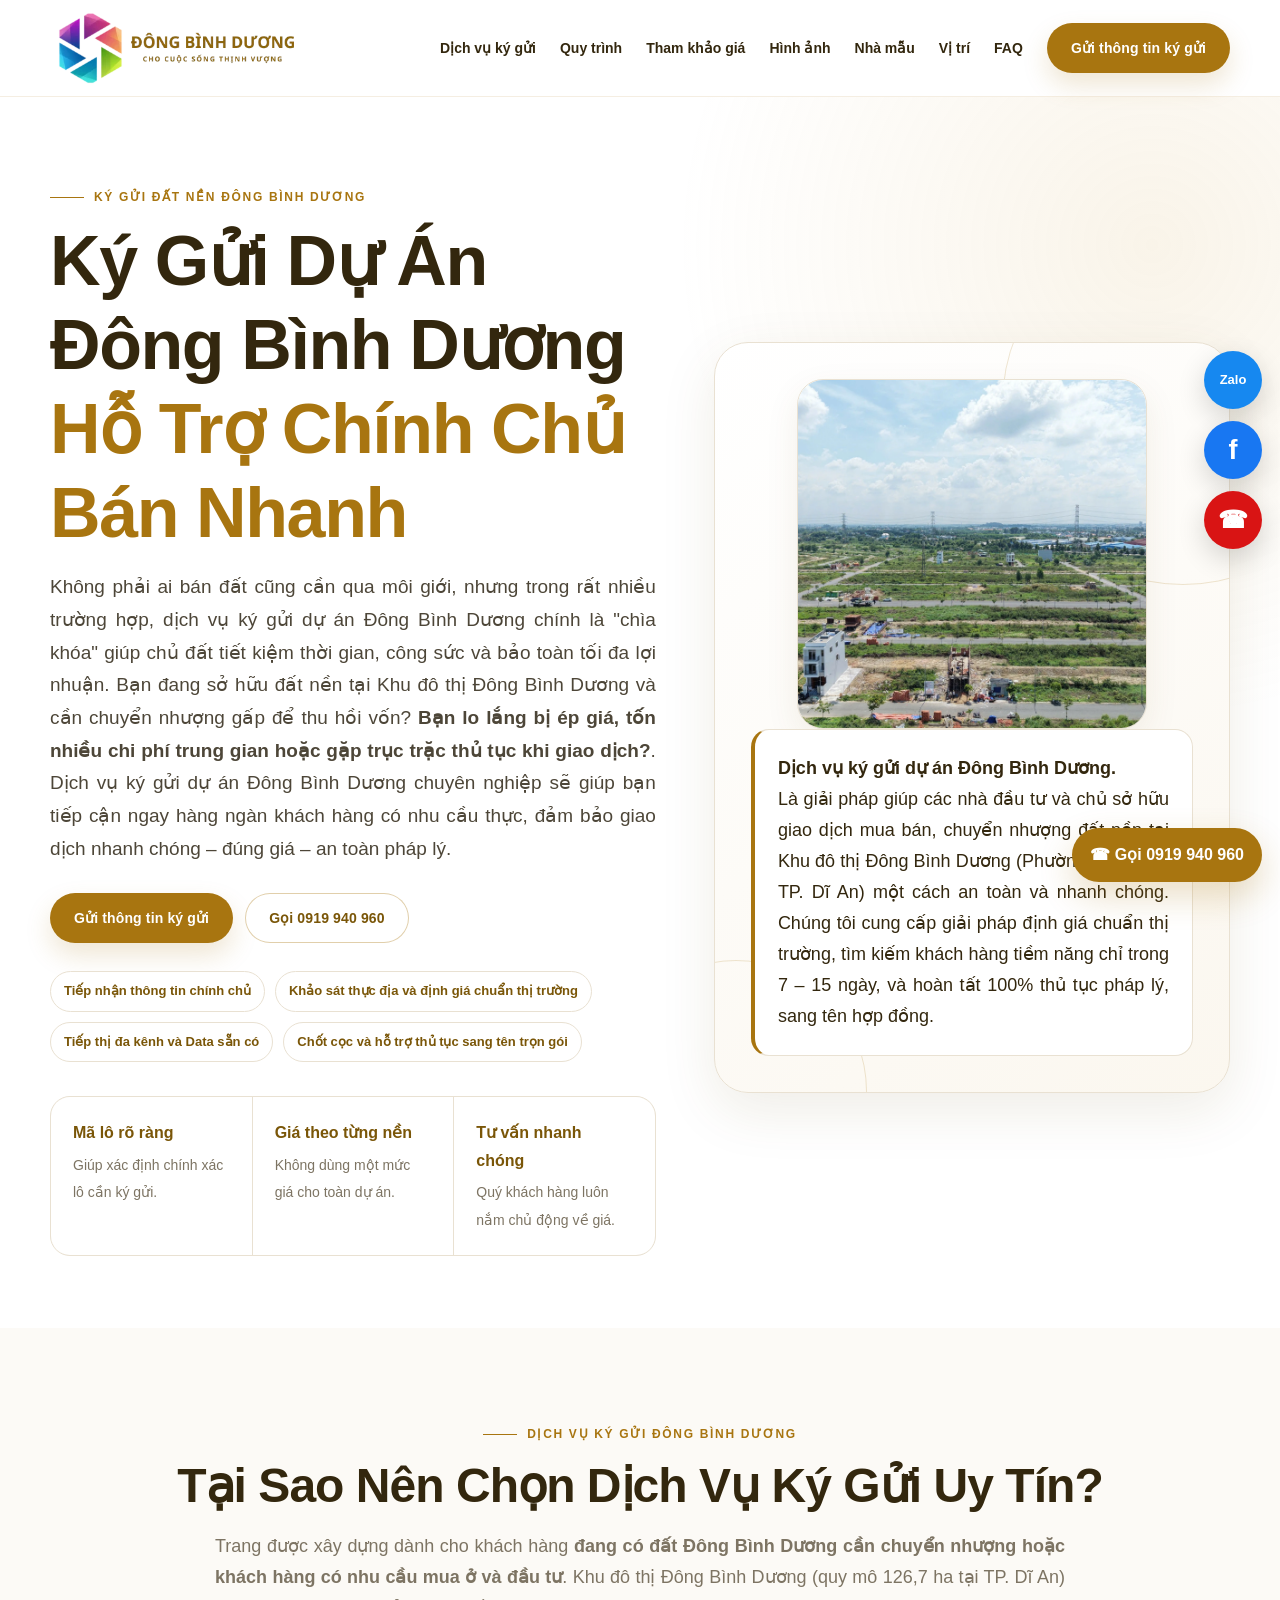
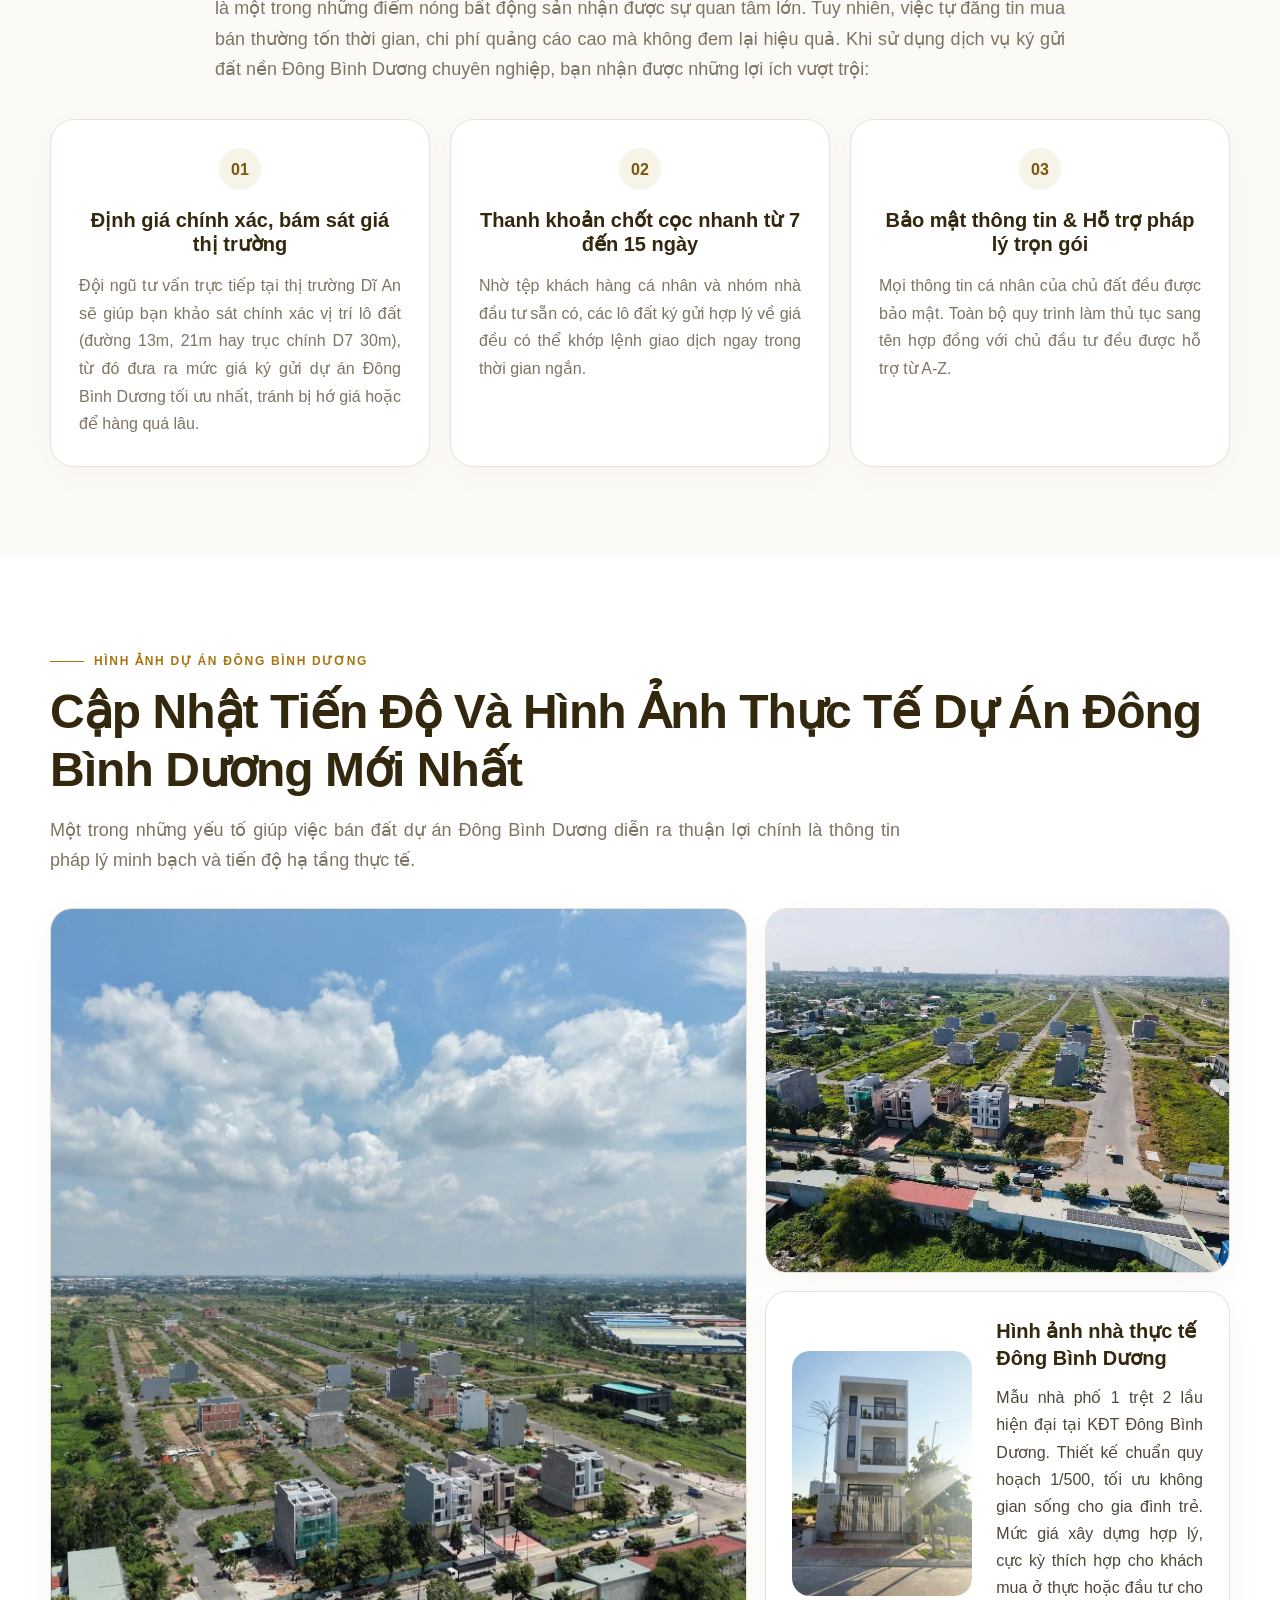
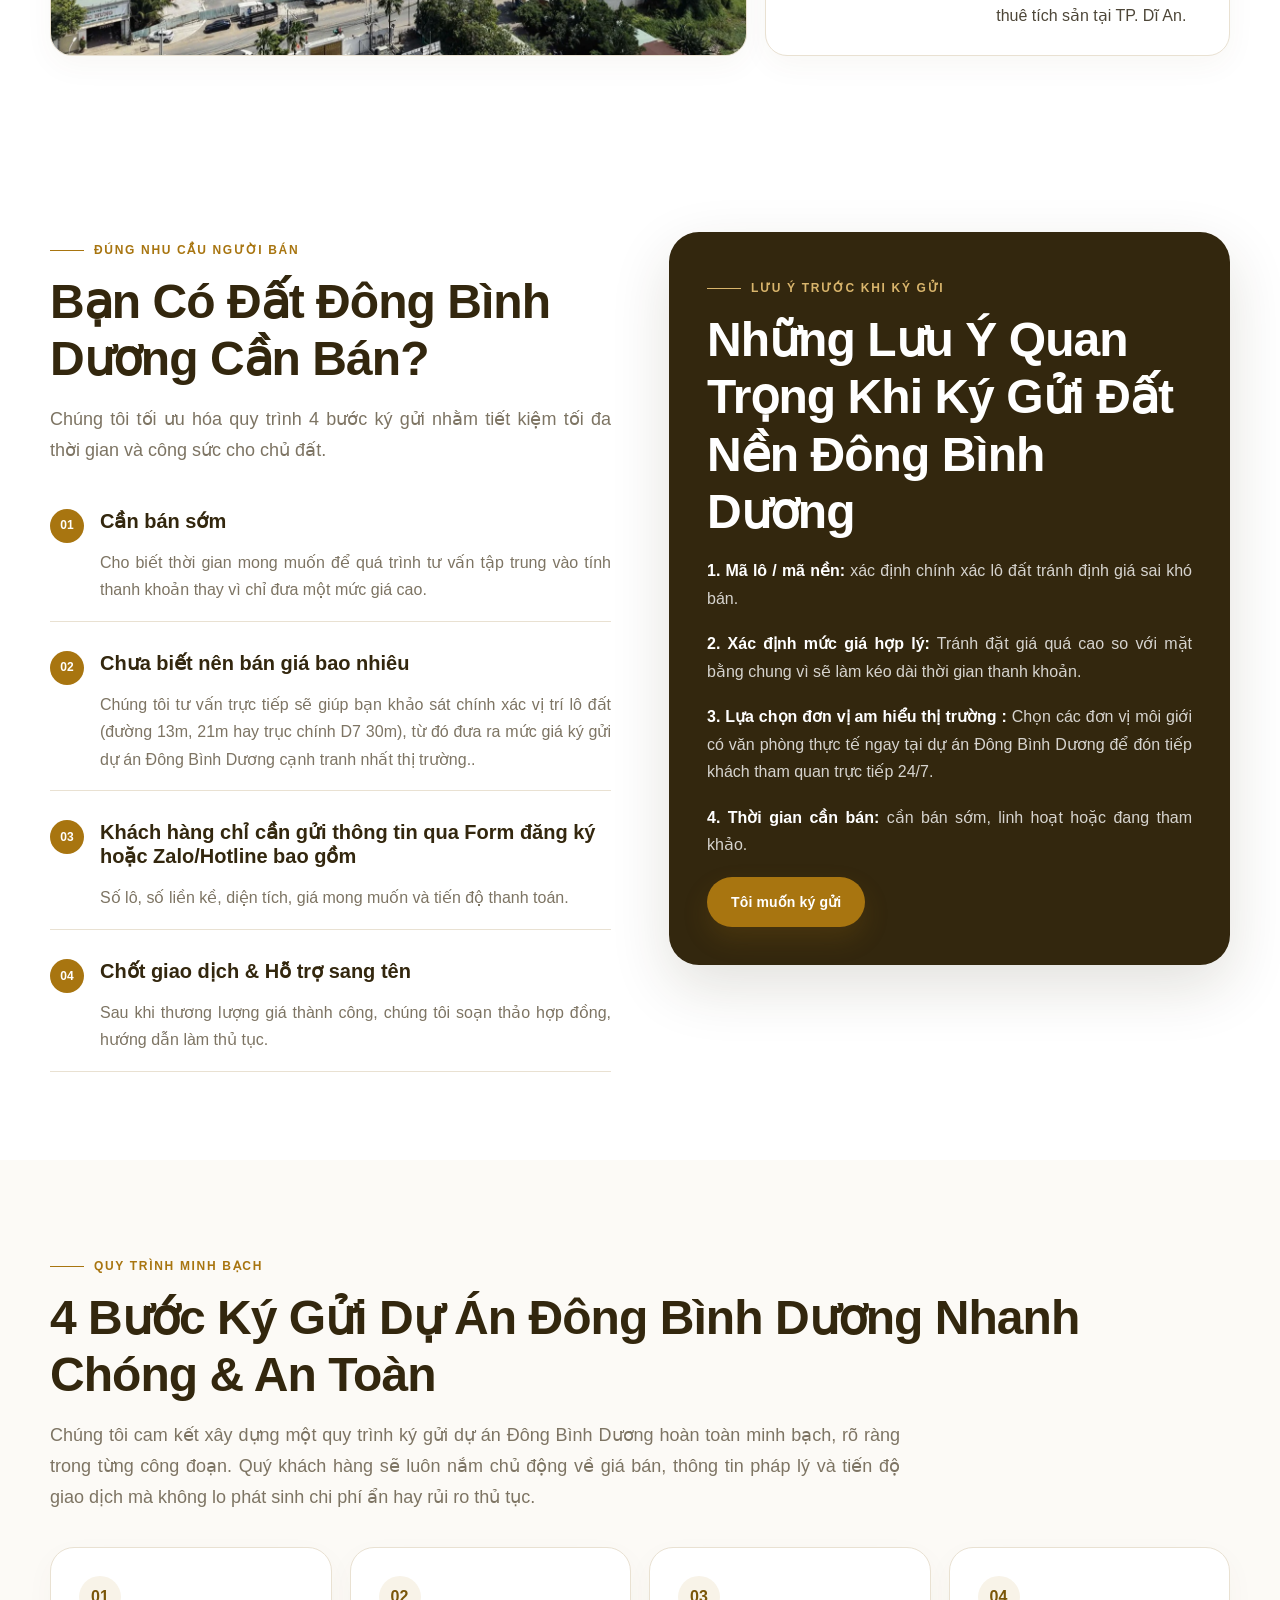
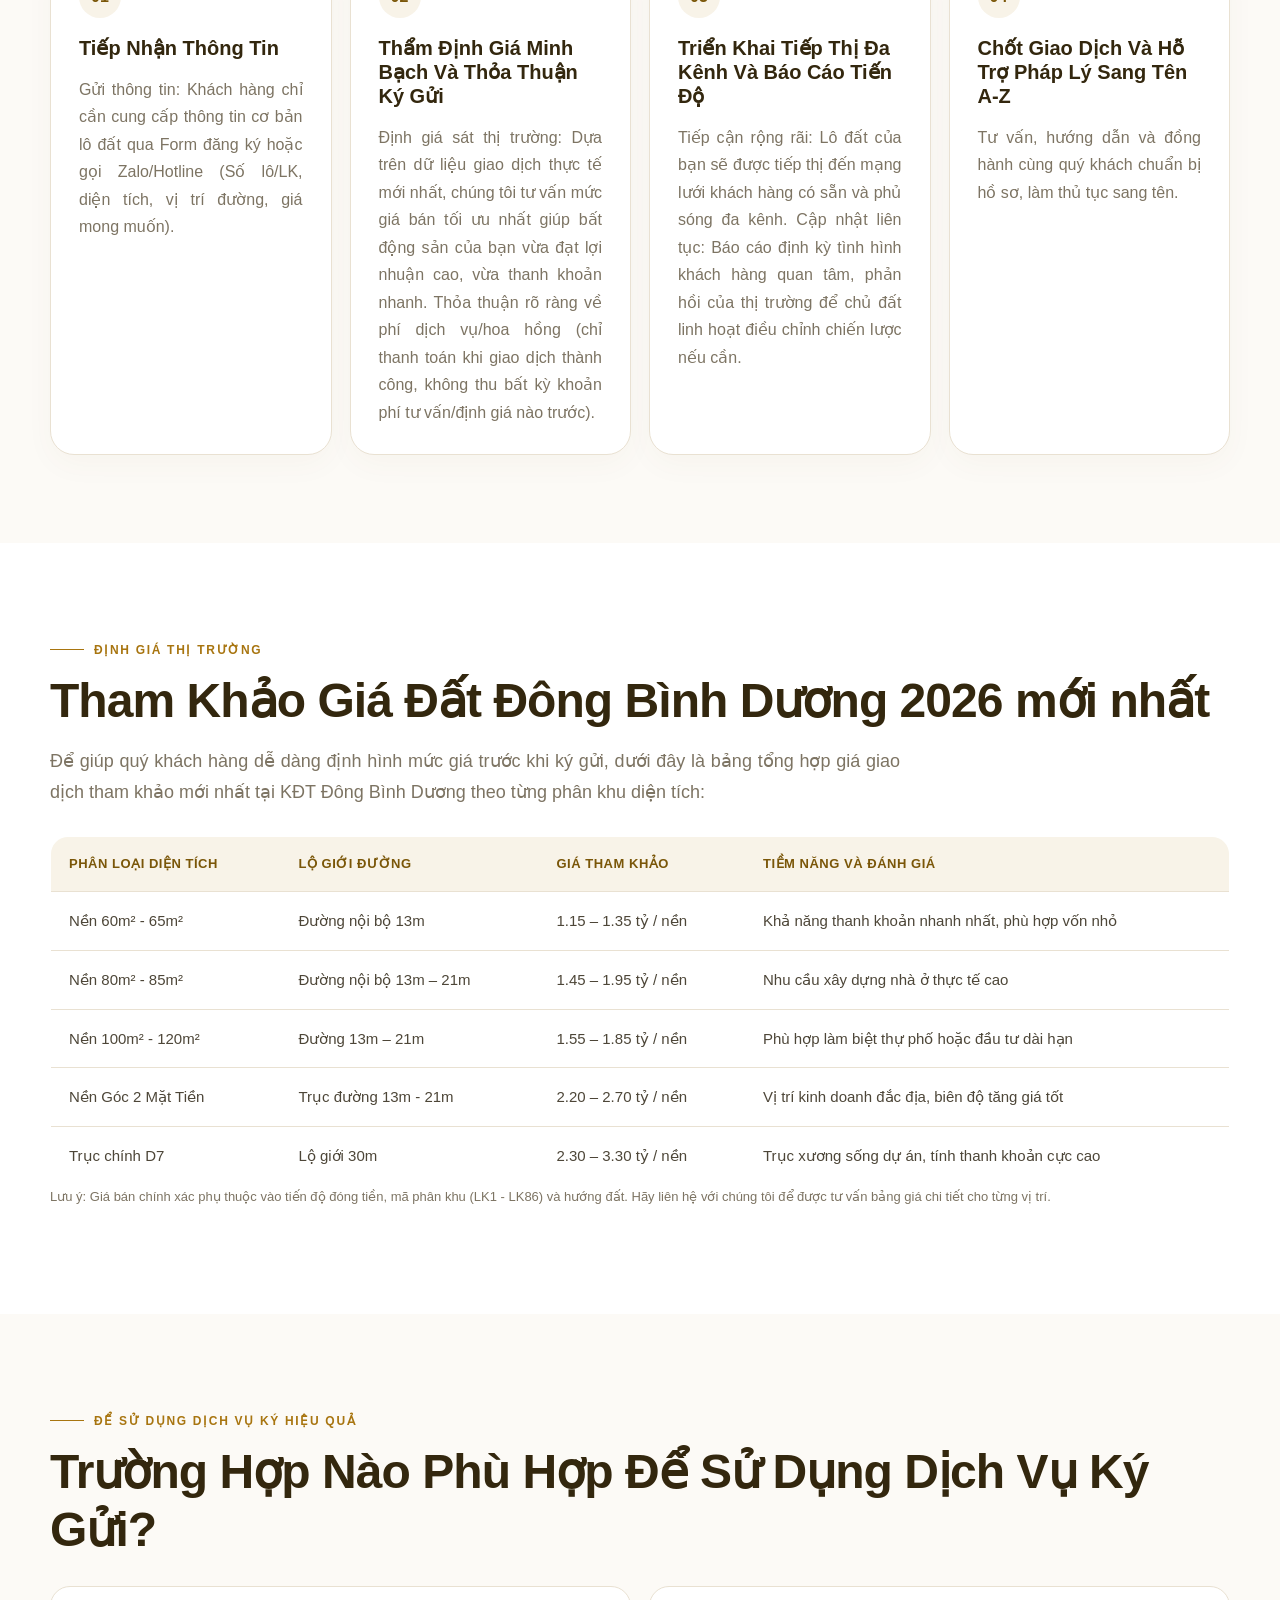
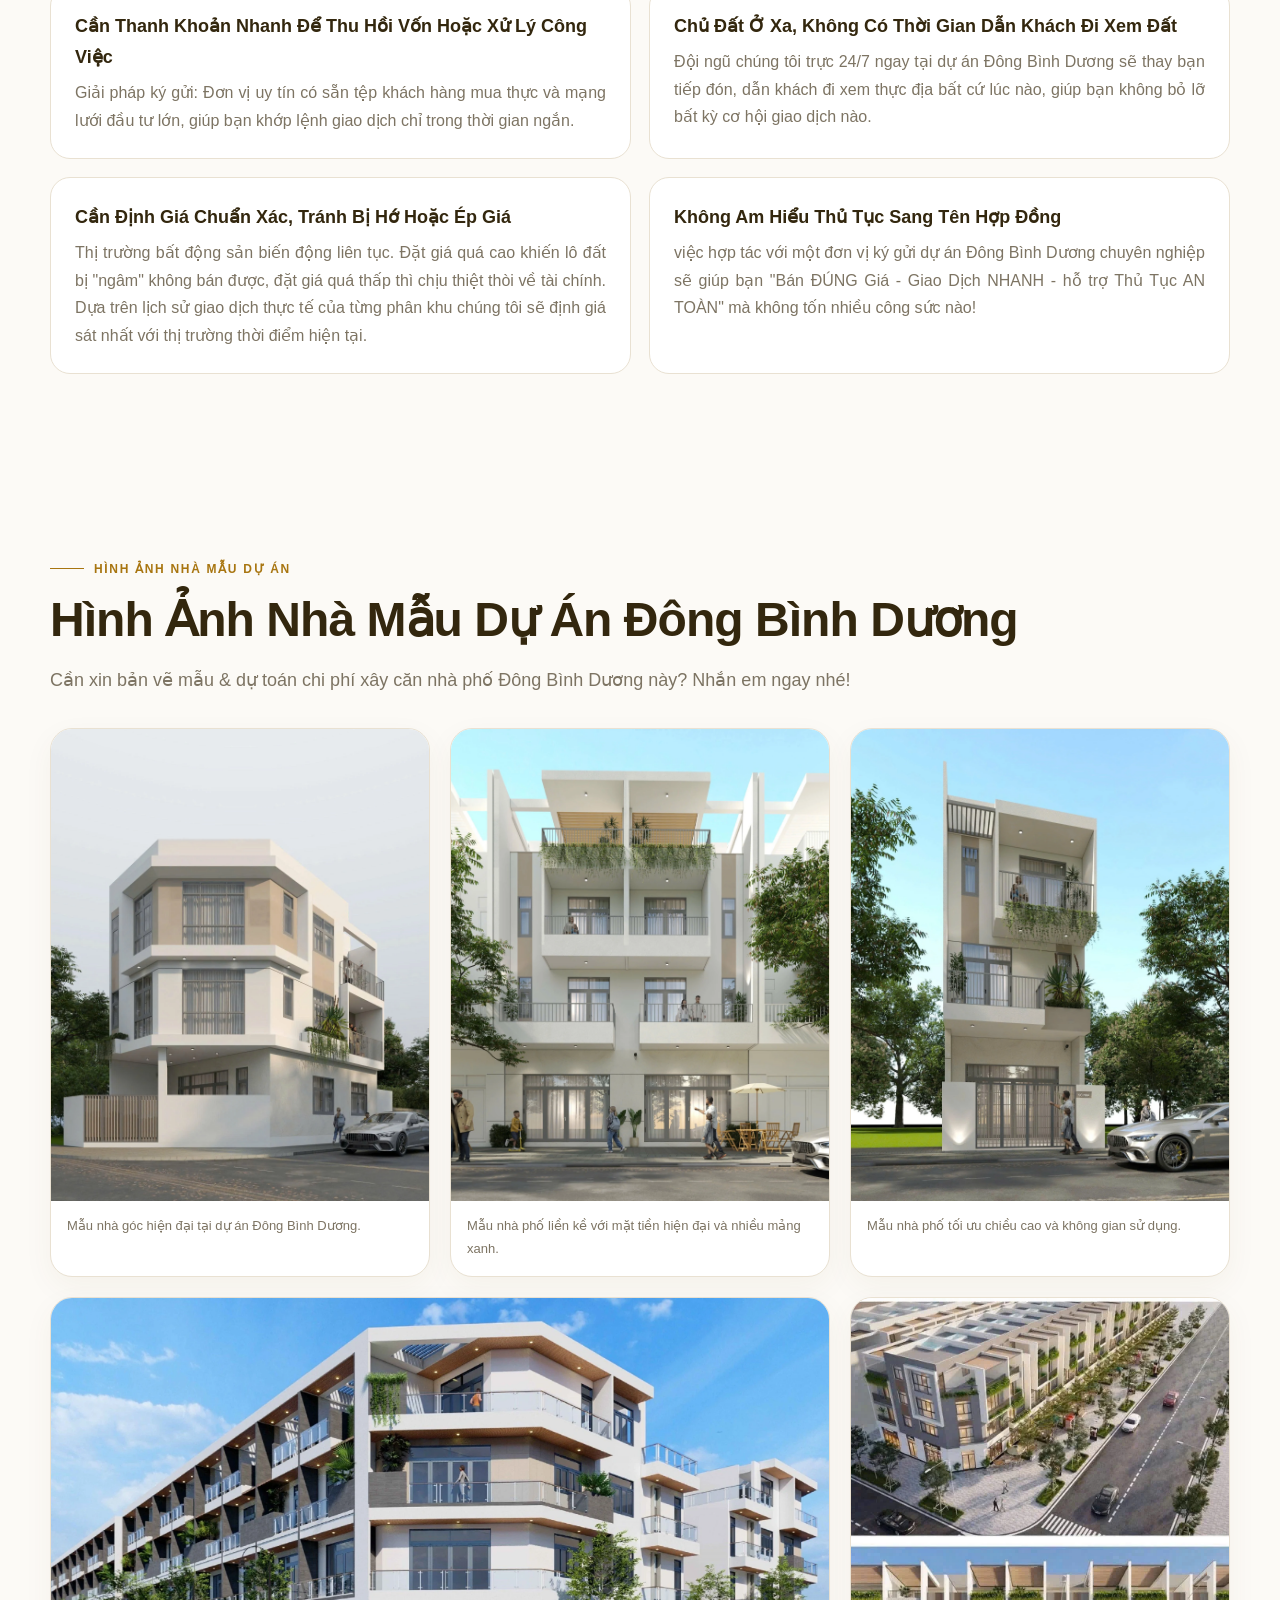
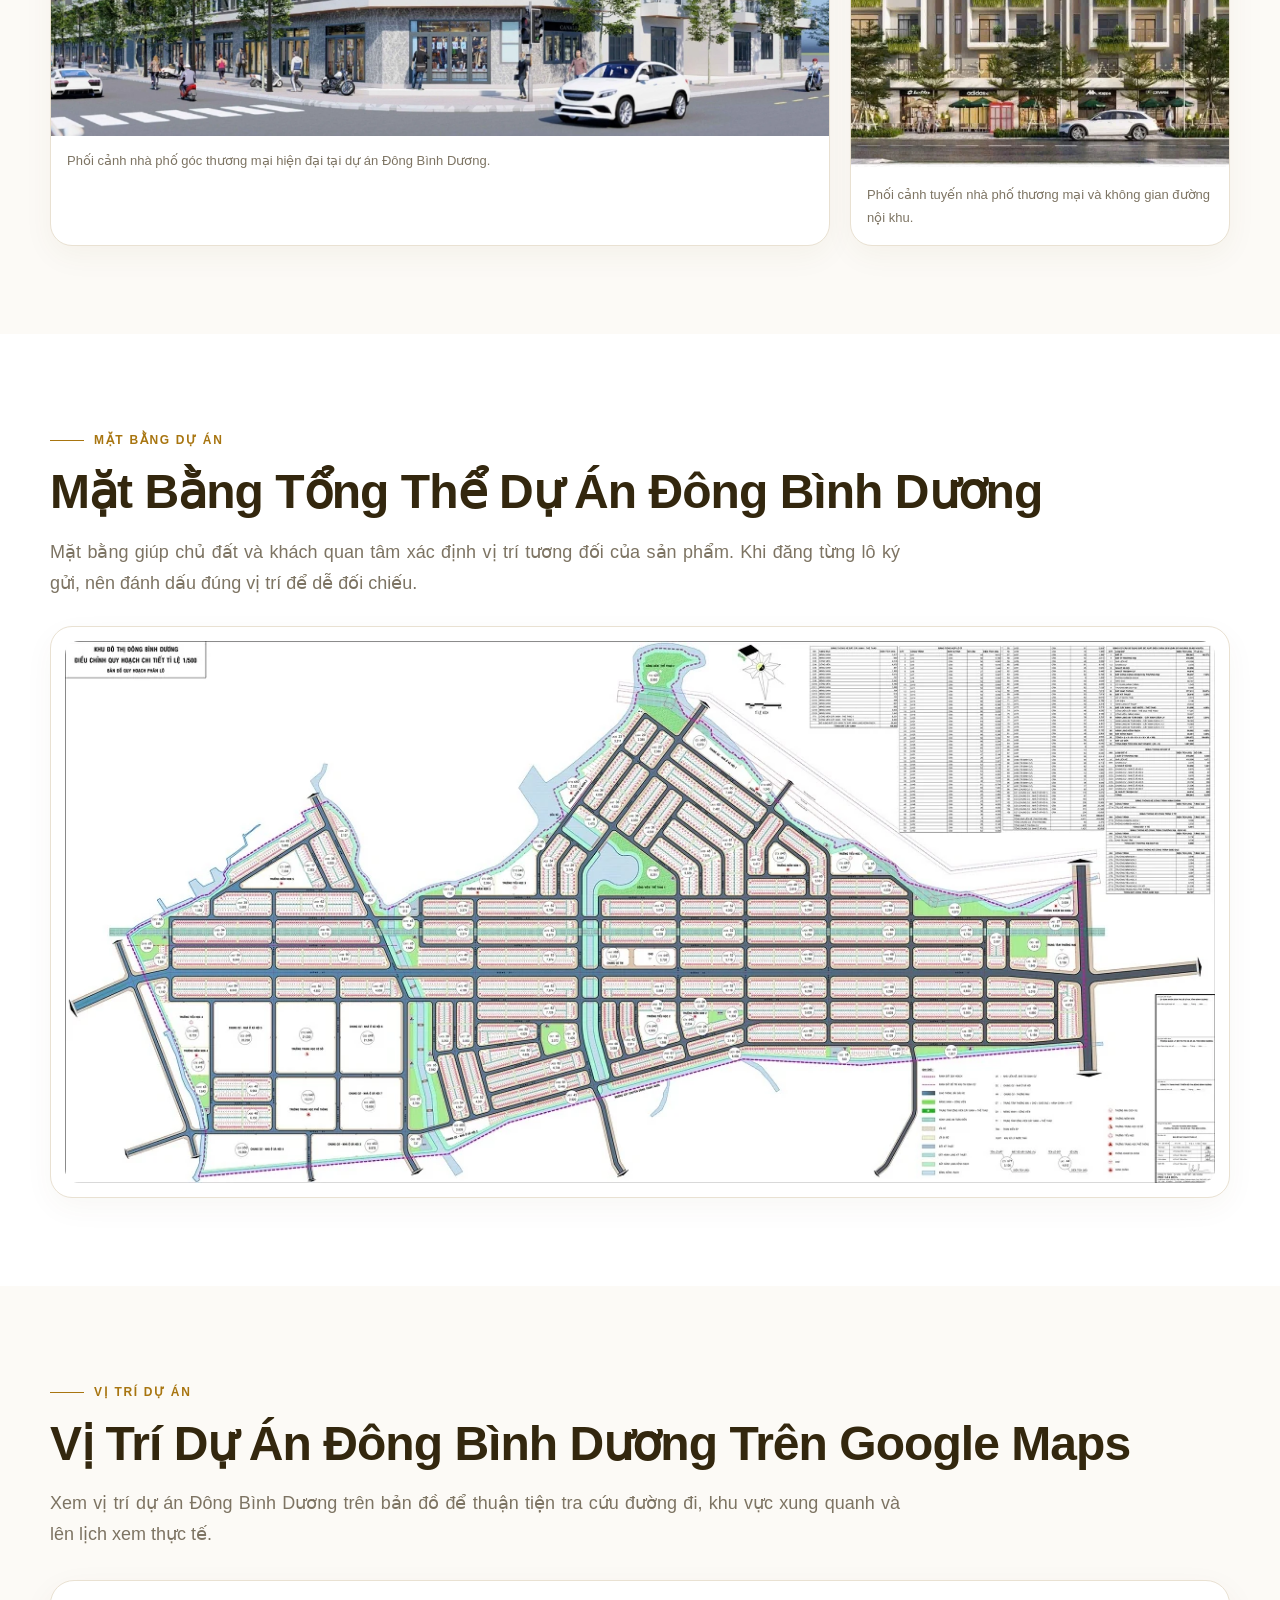
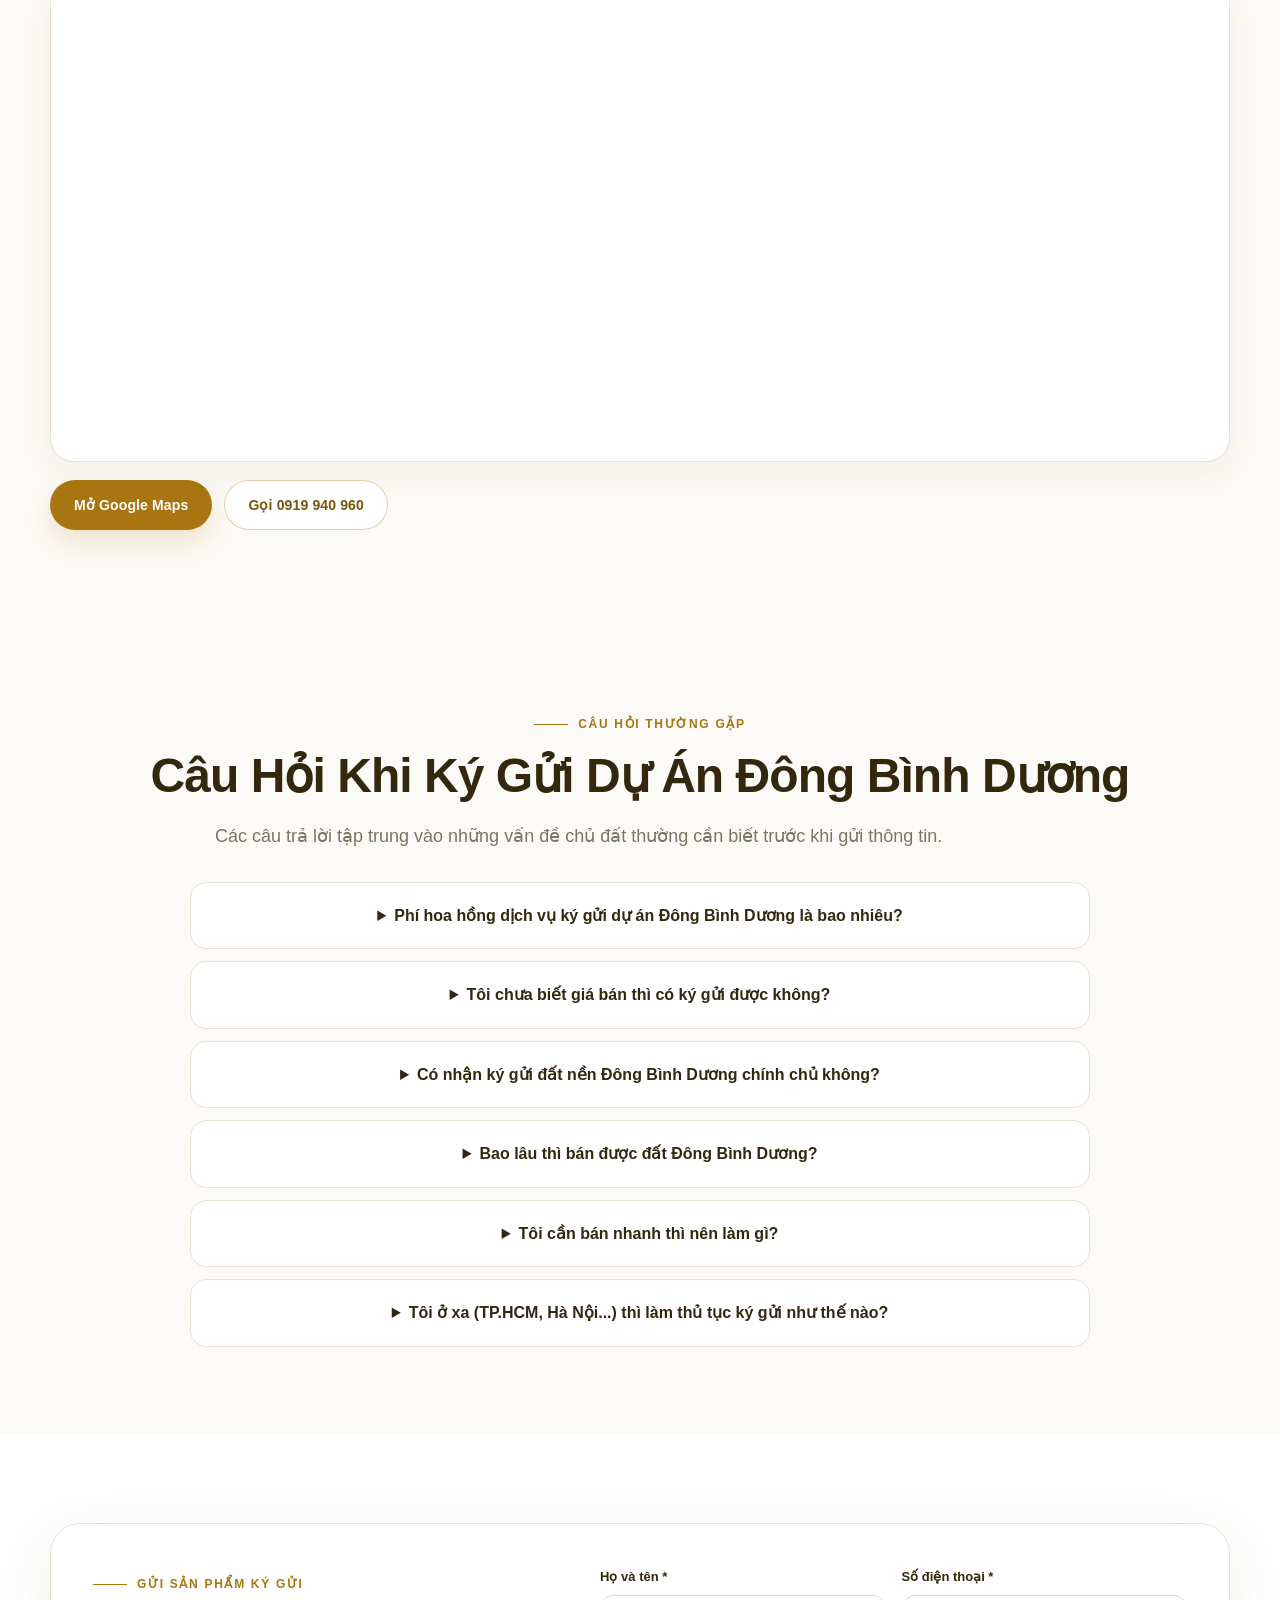
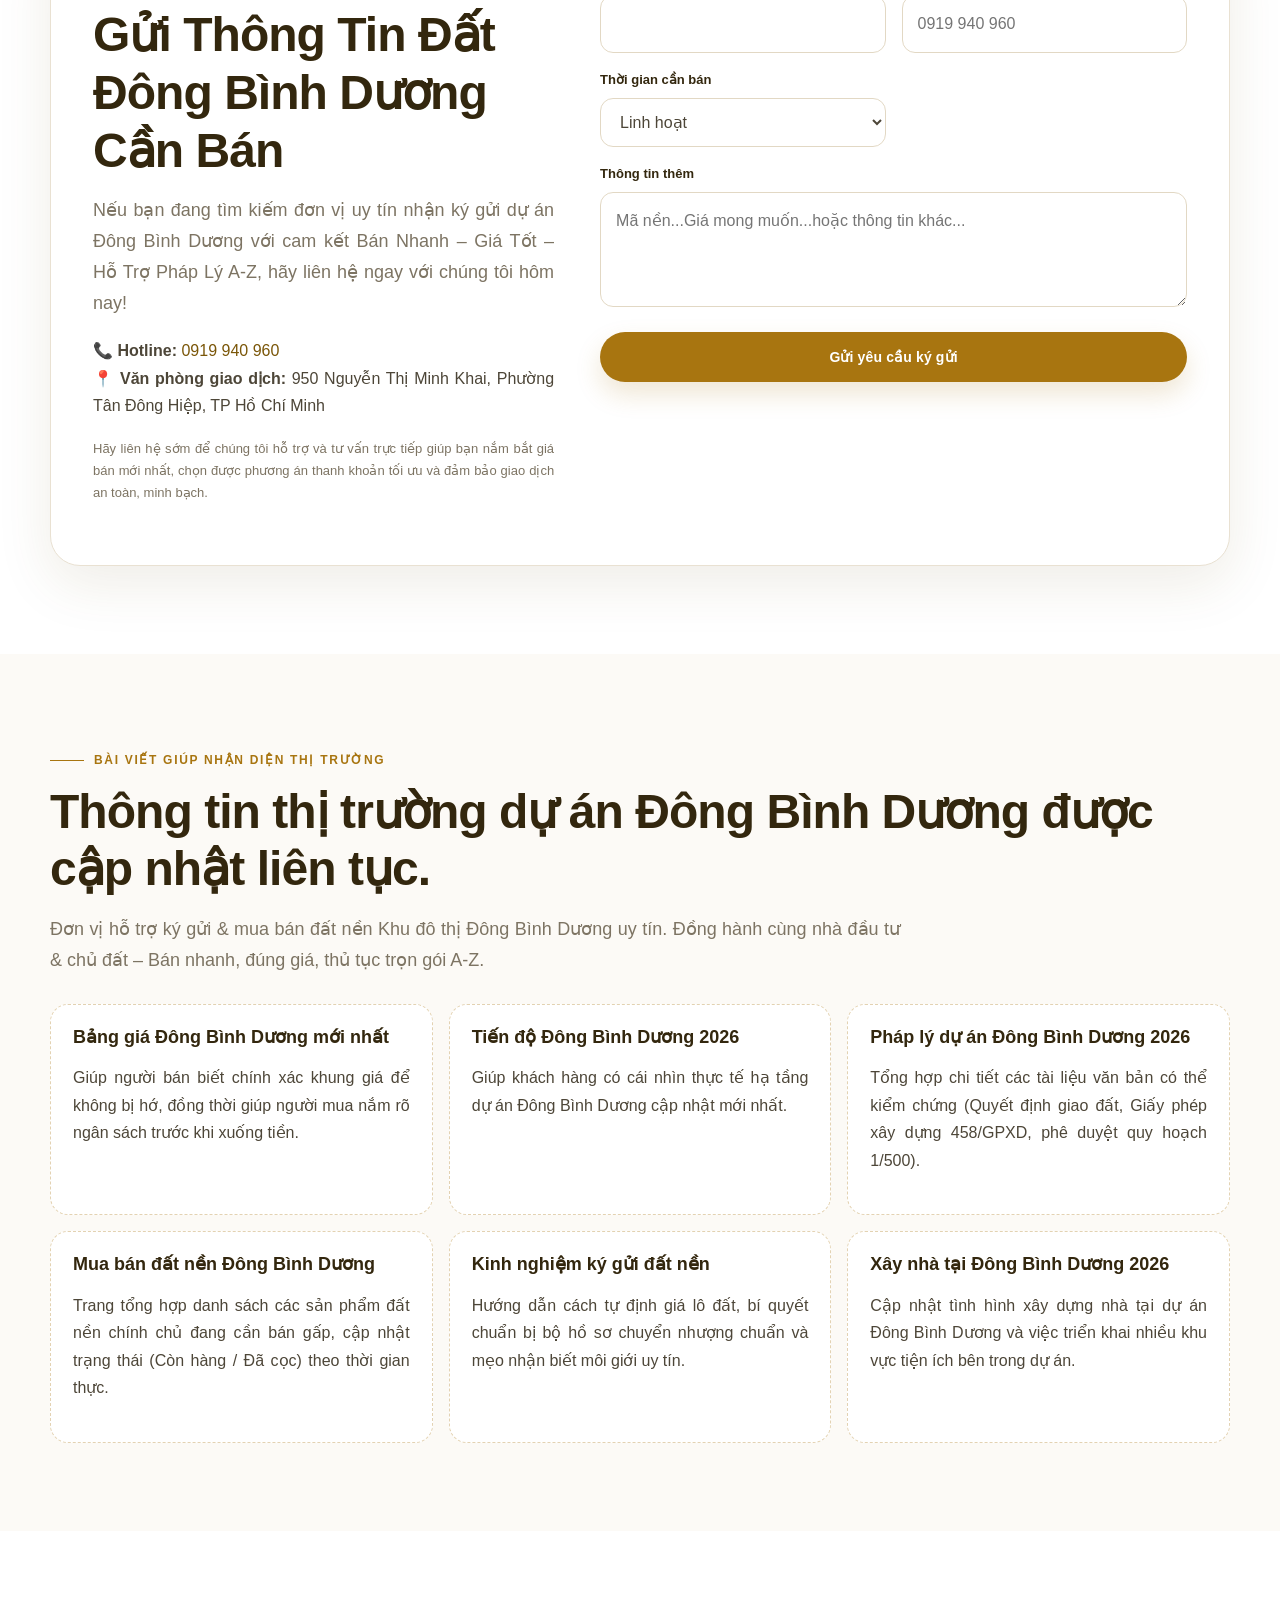
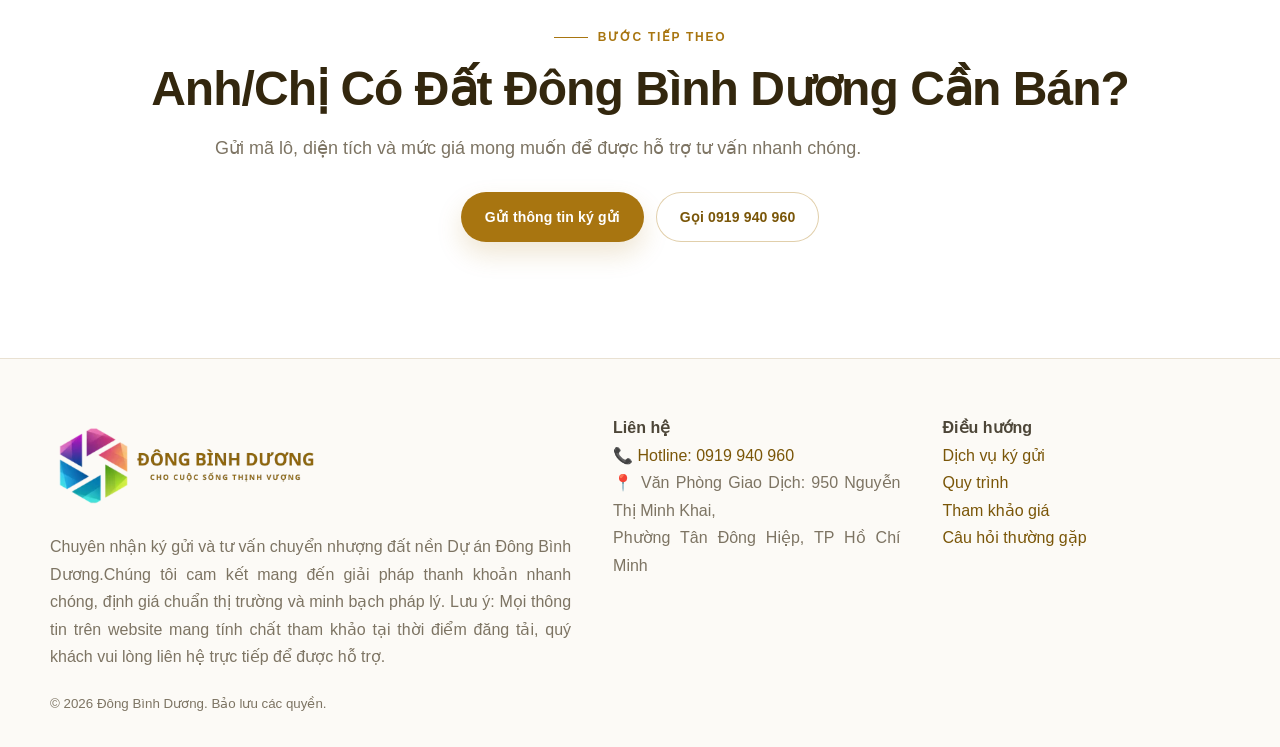
==== commit 19c71e0f: "Add files via upload" ====
--- a/index.html
+++ b/index.html
@@ -262,15 +262,16 @@
     .side-photo{min-height:250px}
     .brand-showcase{
       display:grid;
-      grid-template-columns:130px minmax(0,1fr);
+      grid-template-columns:180px minmax(0,1fr);
       gap:24px;
       align-items:center;
       padding:26px;
     }
     .brand-showcase img{
-      width:130px;
-      height:130px;
+      width:180px;
+      height:245px;
       object-fit:cover;
+      object-position:center;
       border-radius:16px;
     }
     .brand-showcase h3{
@@ -303,7 +304,7 @@
       overflow:hidden;background:#fff;margin:0 0 25px
     }
     .form-project-photo img{width:100%;height:100%;object-fit:cover}
-    .brand-project-photo{width:145px;height:145px;border-radius:18px;overflow:hidden}
+    .brand-project-photo{width:180px;height:245px;border-radius:18px;overflow:hidden}
     .brand-project-photo img{width:100%;height:100%;object-fit:cover}
 
 
@@ -443,7 +444,7 @@
       }
       .brand-showcase img{
         width:100%;
-        height:auto;
+        height:260px;
         max-height:260px;
         object-fit:cover;
       }
@@ -717,7 +718,7 @@
 
 <section class="section" id="gia">
   <div class="container">
-    <div class="eyebrow">Nội dung tạo giá trị tìm kiếm</div>
+    <div class="eyebrow">Định giá thị trường</div>
     <h2>Tham Khảo Giá Đất Đông Bình Dương 2026 mới nhất</h2>
     <p class="lead">Để giúp quý khách hàng dễ dàng định hình mức giá trước khi ký gửi, dưới đây là bảng tổng hợp giá giao dịch tham khảo mới nhất tại KĐT Đông Bình Dương theo từng phân khu diện tích:</p>
 
@@ -777,12 +778,12 @@
   <div class="container">
     <div class="eyebrow">Hình ảnh nhà mẫu dự án</div>
     <h2>Hình Ảnh Nhà Mẫu Dự Án Đông Bình Dương</h2>
-    <p class="lead">Bộ hình nhà mẫu và phối cảnh kiến trúc giúp khách hàng có thêm góc nhìn trực quan về phong cách xây dựng, mặt tiền và không gian sống tại dự án Đông Bình Dương. Hình ảnh mang tính tham khảo cho thiết kế và định hướng xây dựng thực tế.</p>
+    <p class="lead">Cần xin bản vẽ mẫu & dự toán chi phí xây căn nhà phố Đông Bình Dương này? Nhắn em ngay nhé!</p>
     <div class="model-house-gallery">
       <figure class="model-house-card"><img src="assets/images/nha-mau-dong-binh-duong-01.webp" alt="Nhà mẫu góc dự án Đông Bình Dương" loading="lazy"><figcaption>Mẫu nhà góc hiện đại tại dự án Đông Bình Dương.</figcaption></figure>
       <figure class="model-house-card"><img src="assets/images/nha-mau-dong-binh-duong-02.webp" alt="Nhà phố liền kề mẫu dự án Đông Bình Dương" loading="lazy"><figcaption>Mẫu nhà phố liền kề với mặt tiền hiện đại và nhiều mảng xanh.</figcaption></figure>
       <figure class="model-house-card"><img src="assets/images/nha-mau-dong-binh-duong-04.webp" alt="Nhà phố đơn lập mẫu dự án Đông Bình Dương" loading="lazy"><figcaption>Mẫu nhà phố tối ưu chiều cao và không gian sử dụng.</figcaption></figure>
-      <figure class="model-house-card wide"><img src="assets/images/nha-mau-dong-binh-duong-03.webp" alt="Dãy nhà phố mẫu dự án Đông Bình Dương" loading="lazy"><figcaption>Phối cảnh dãy nhà phố đồng bộ kiến trúc tại dự án Đông Bình Dương.</figcaption></figure>
+      <figure class="model-house-card wide"><img src="assets/images/nha-mau-dong-binh-duong-goc-thuong-mai.webp" alt="Phối cảnh nhà phố góc thương mại dự án Đông Bình Dương" loading="lazy"><figcaption>Phối cảnh nhà phố góc thương mại hiện đại tại dự án Đông Bình Dương.</figcaption></figure>
       <figure class="model-house-card"><img src="assets/images/nha-mau-dong-binh-duong-05.webp" alt="Phối cảnh nhà phố thương mại dự án Đông Bình Dương" loading="lazy"><figcaption>Phối cảnh tuyến nhà phố thương mại và không gian đường nội khu.</figcaption></figure>
     </div>
   </div>
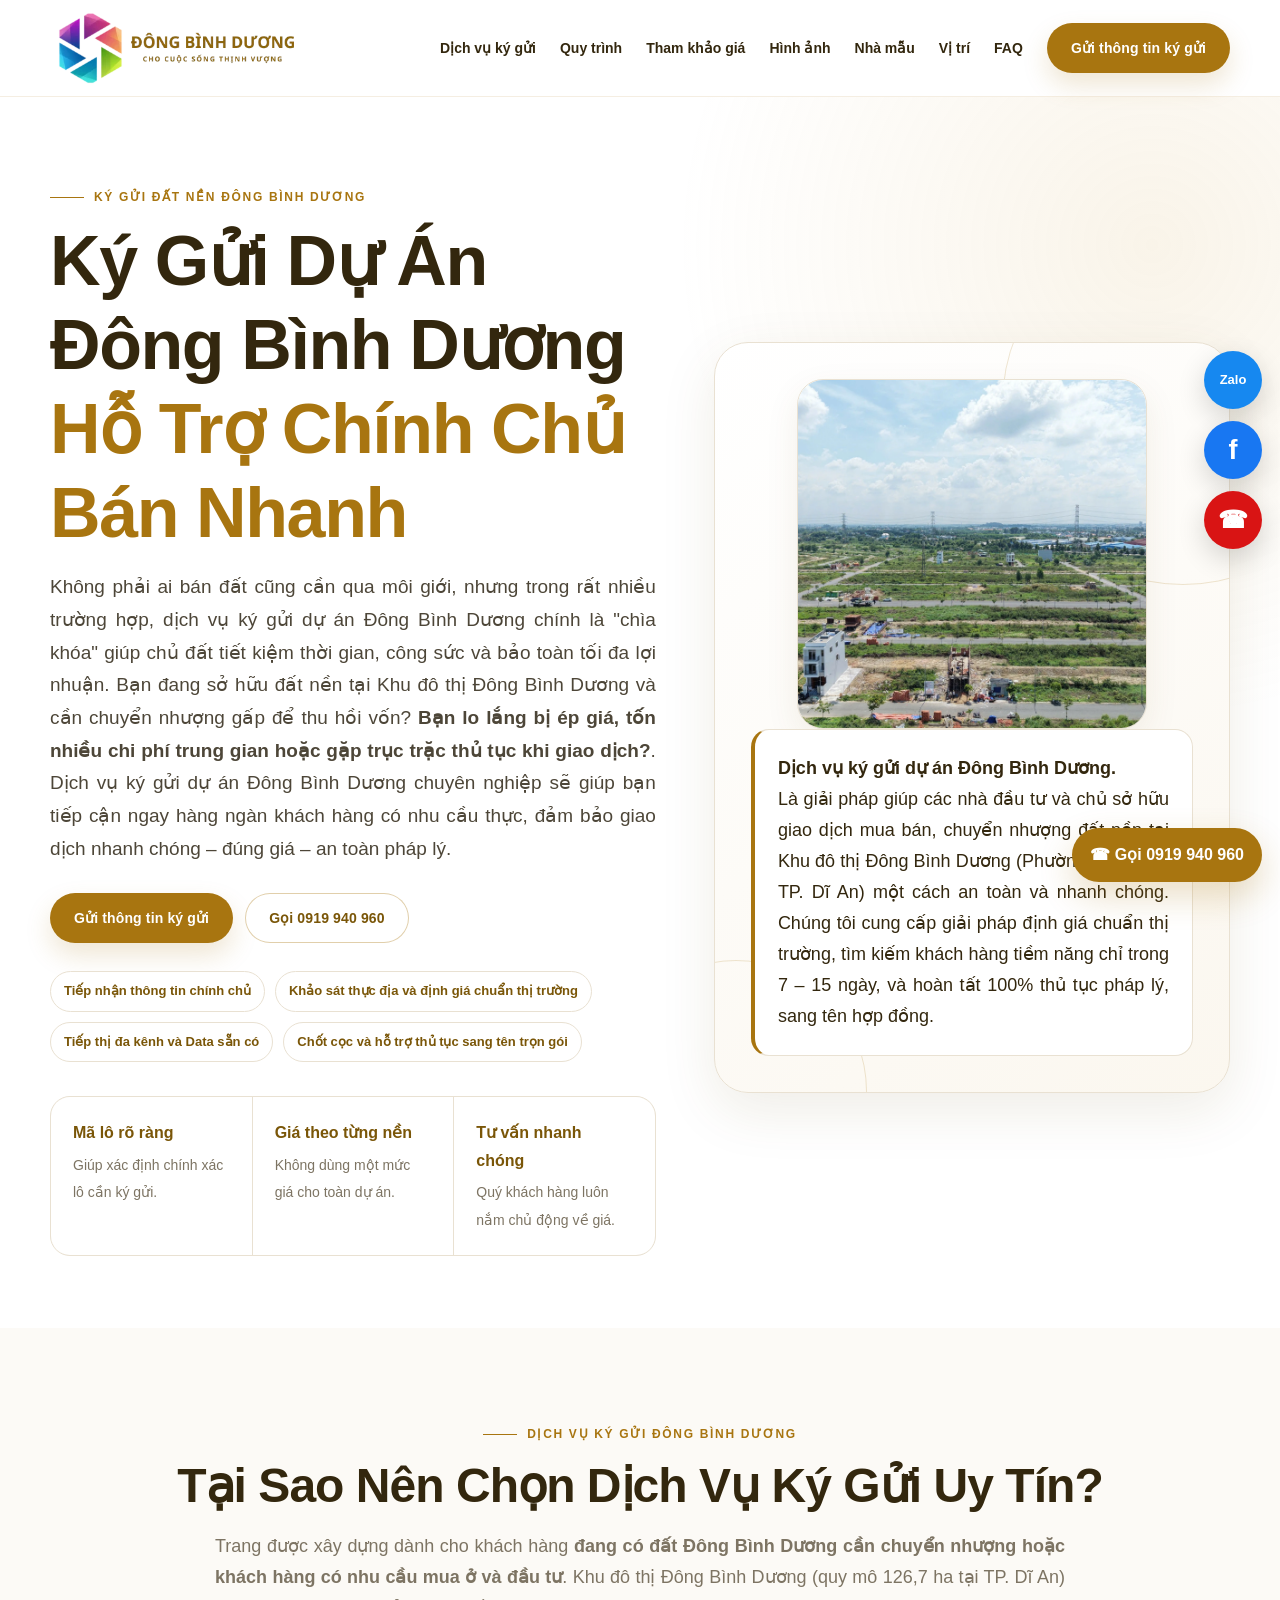
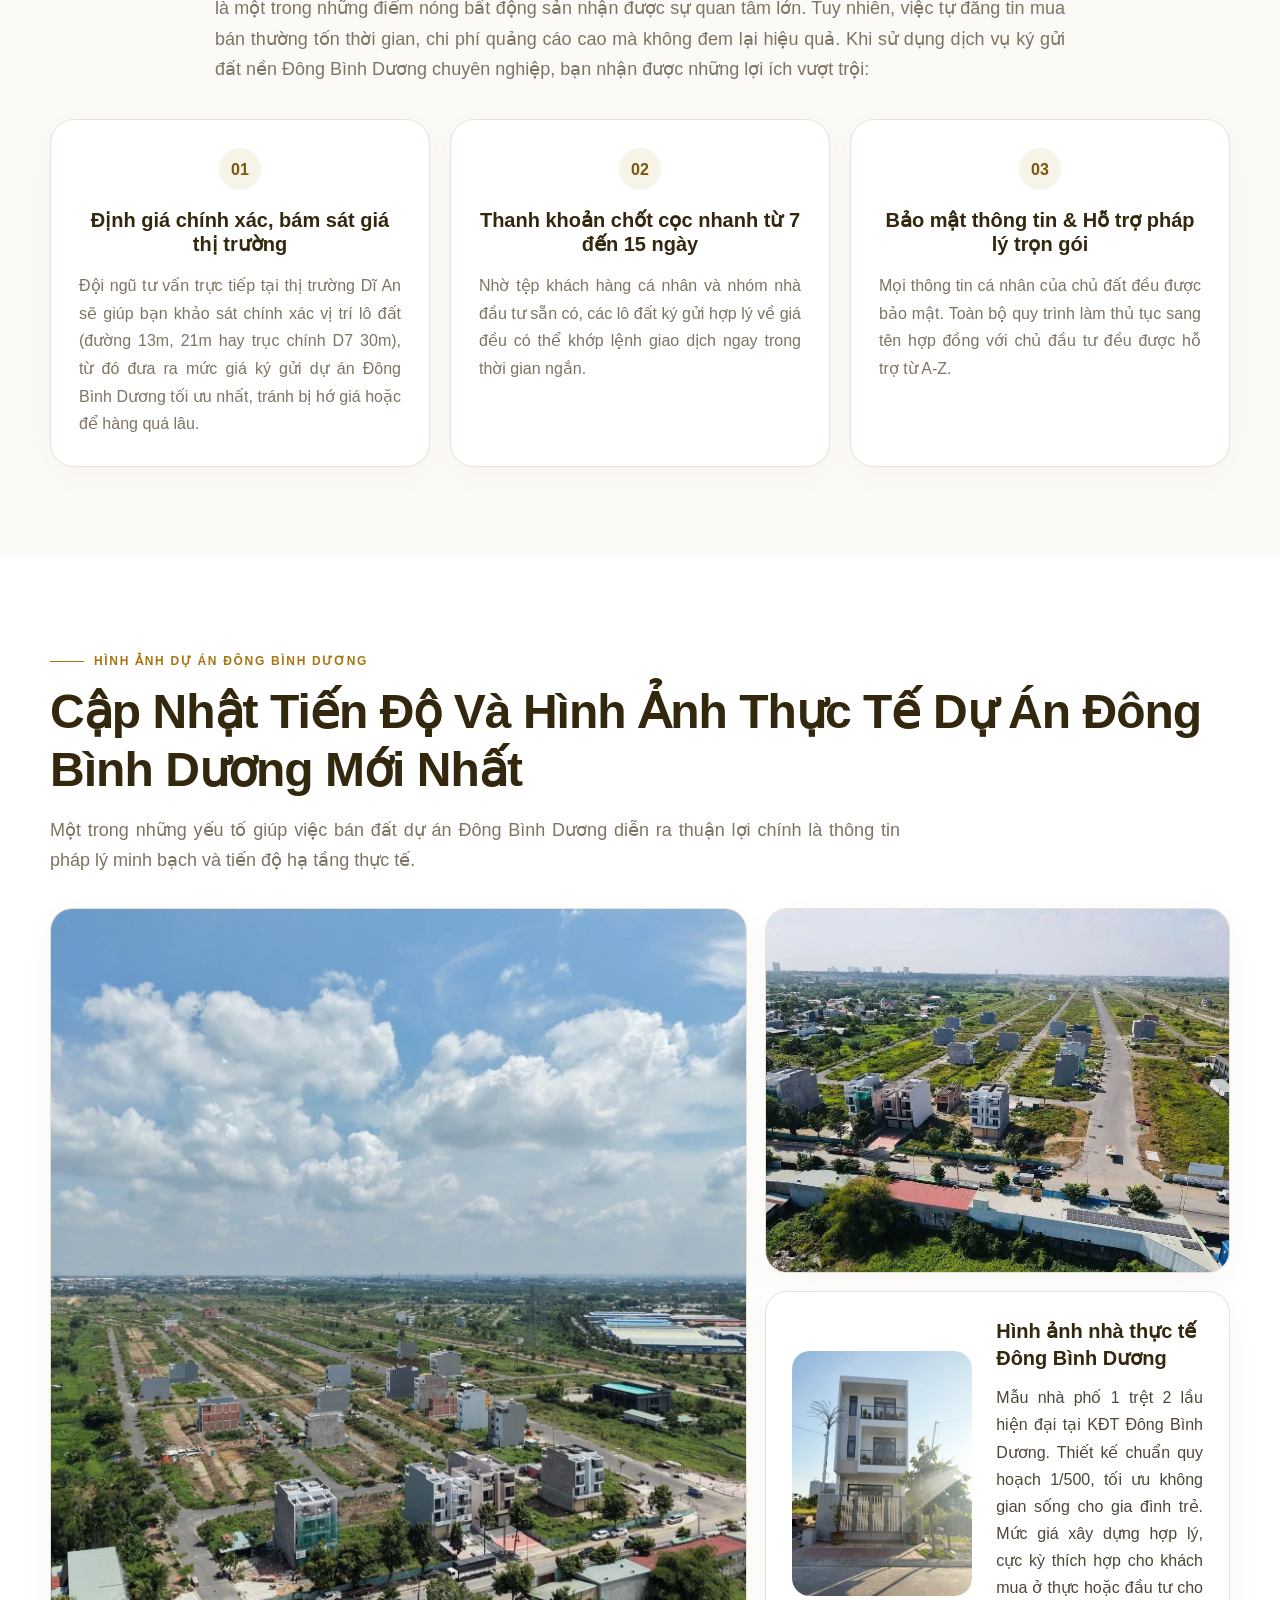
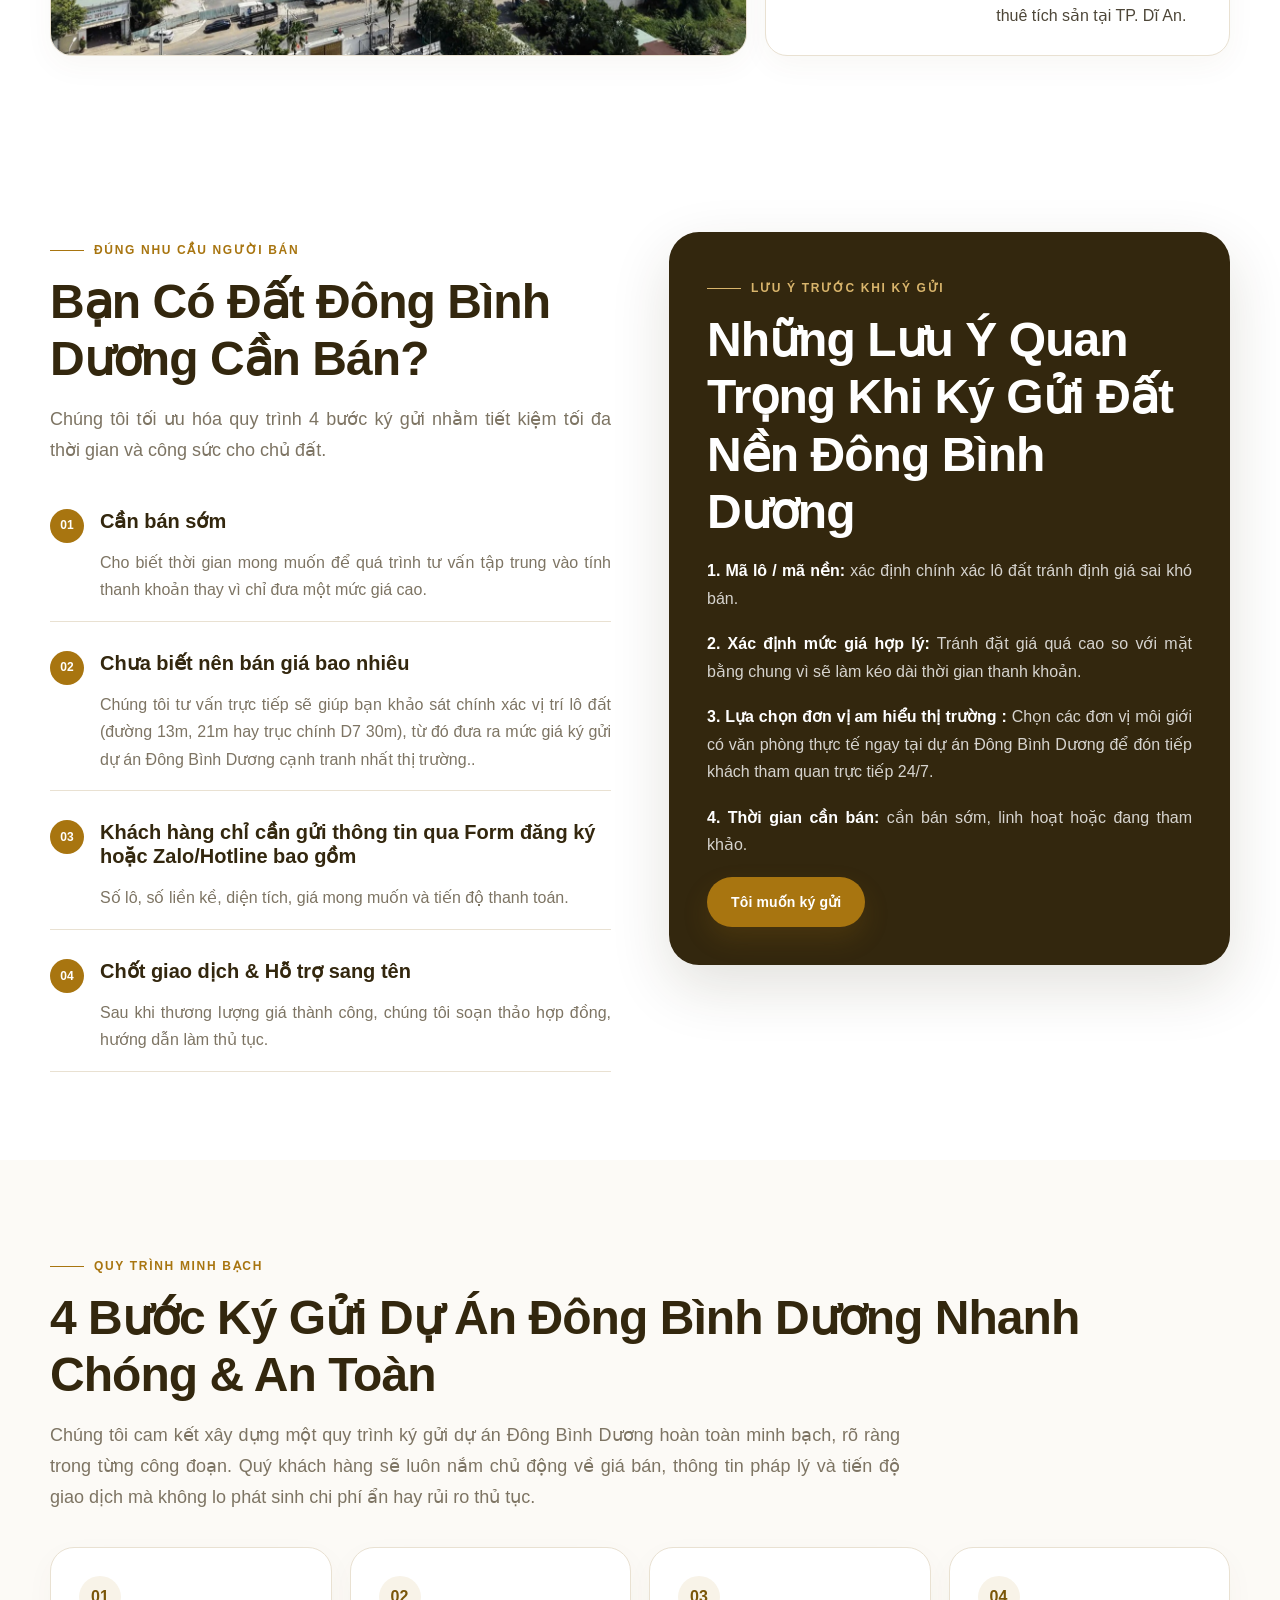
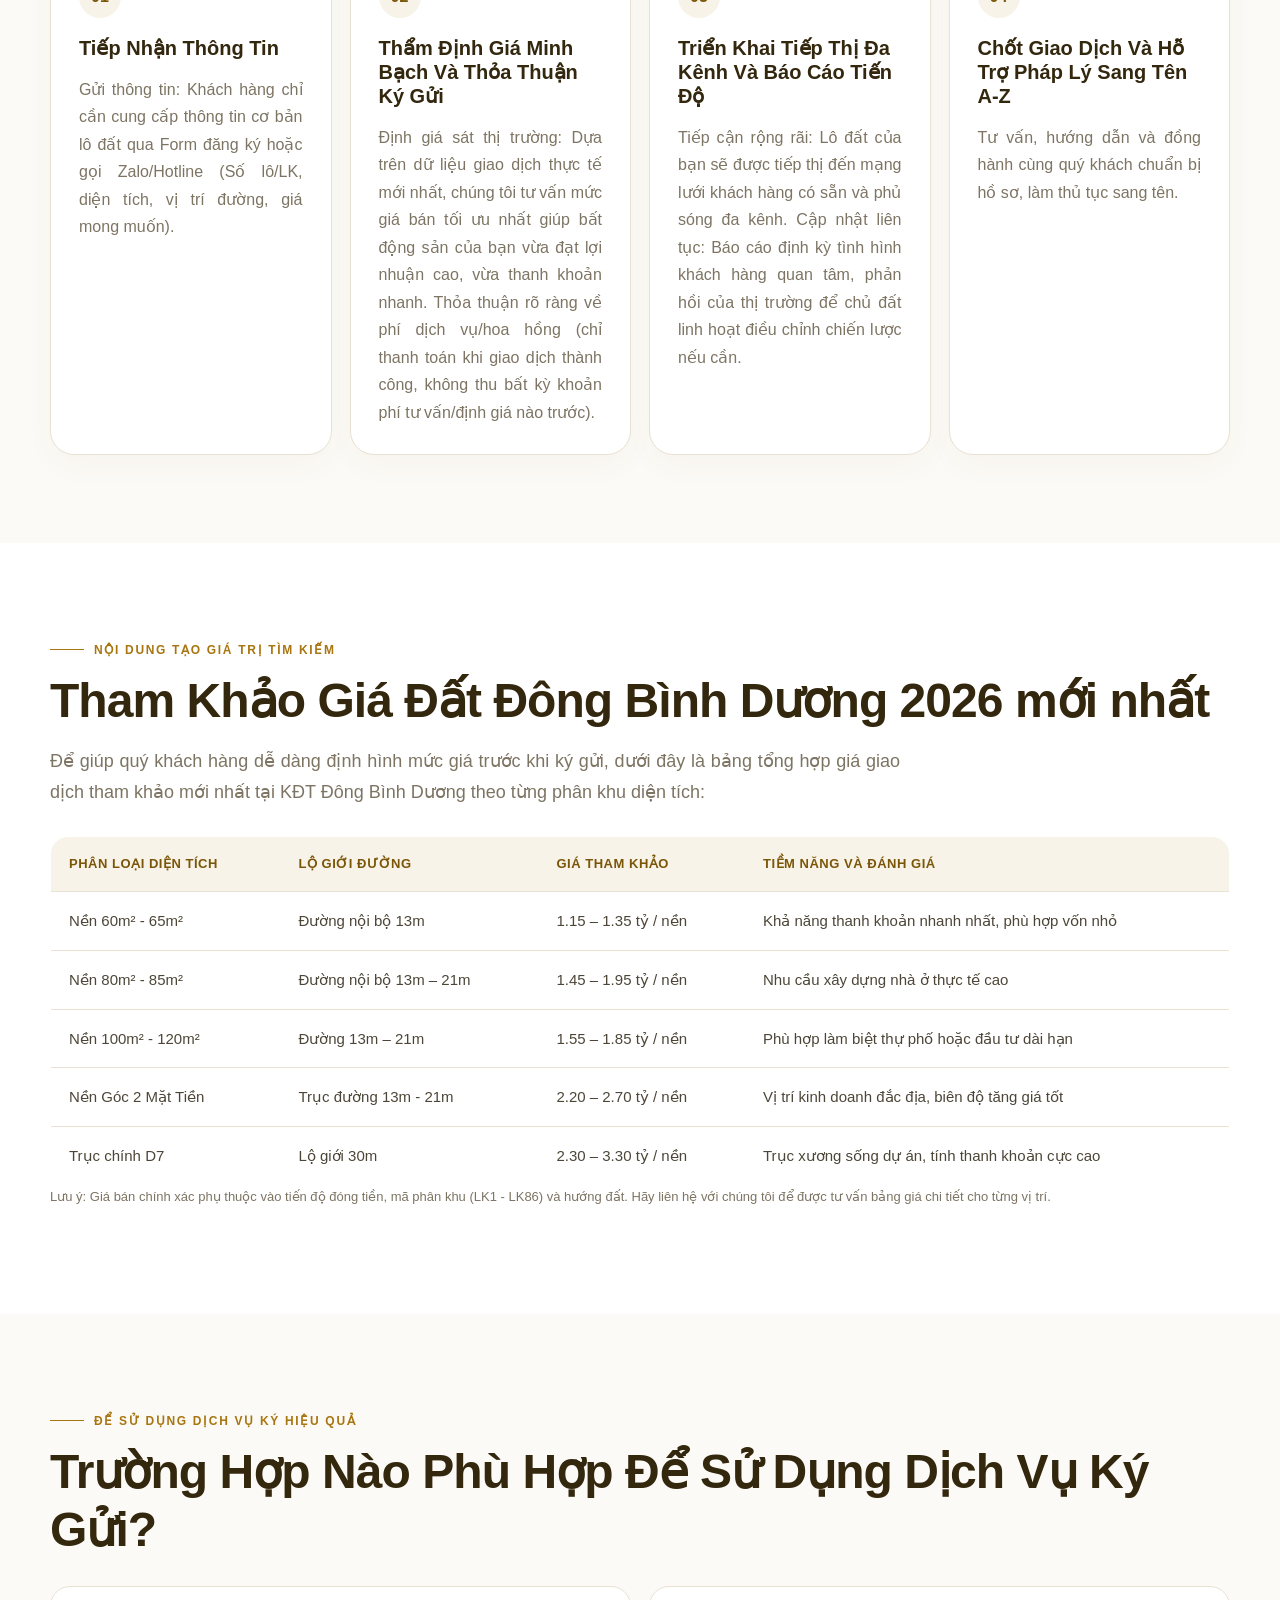
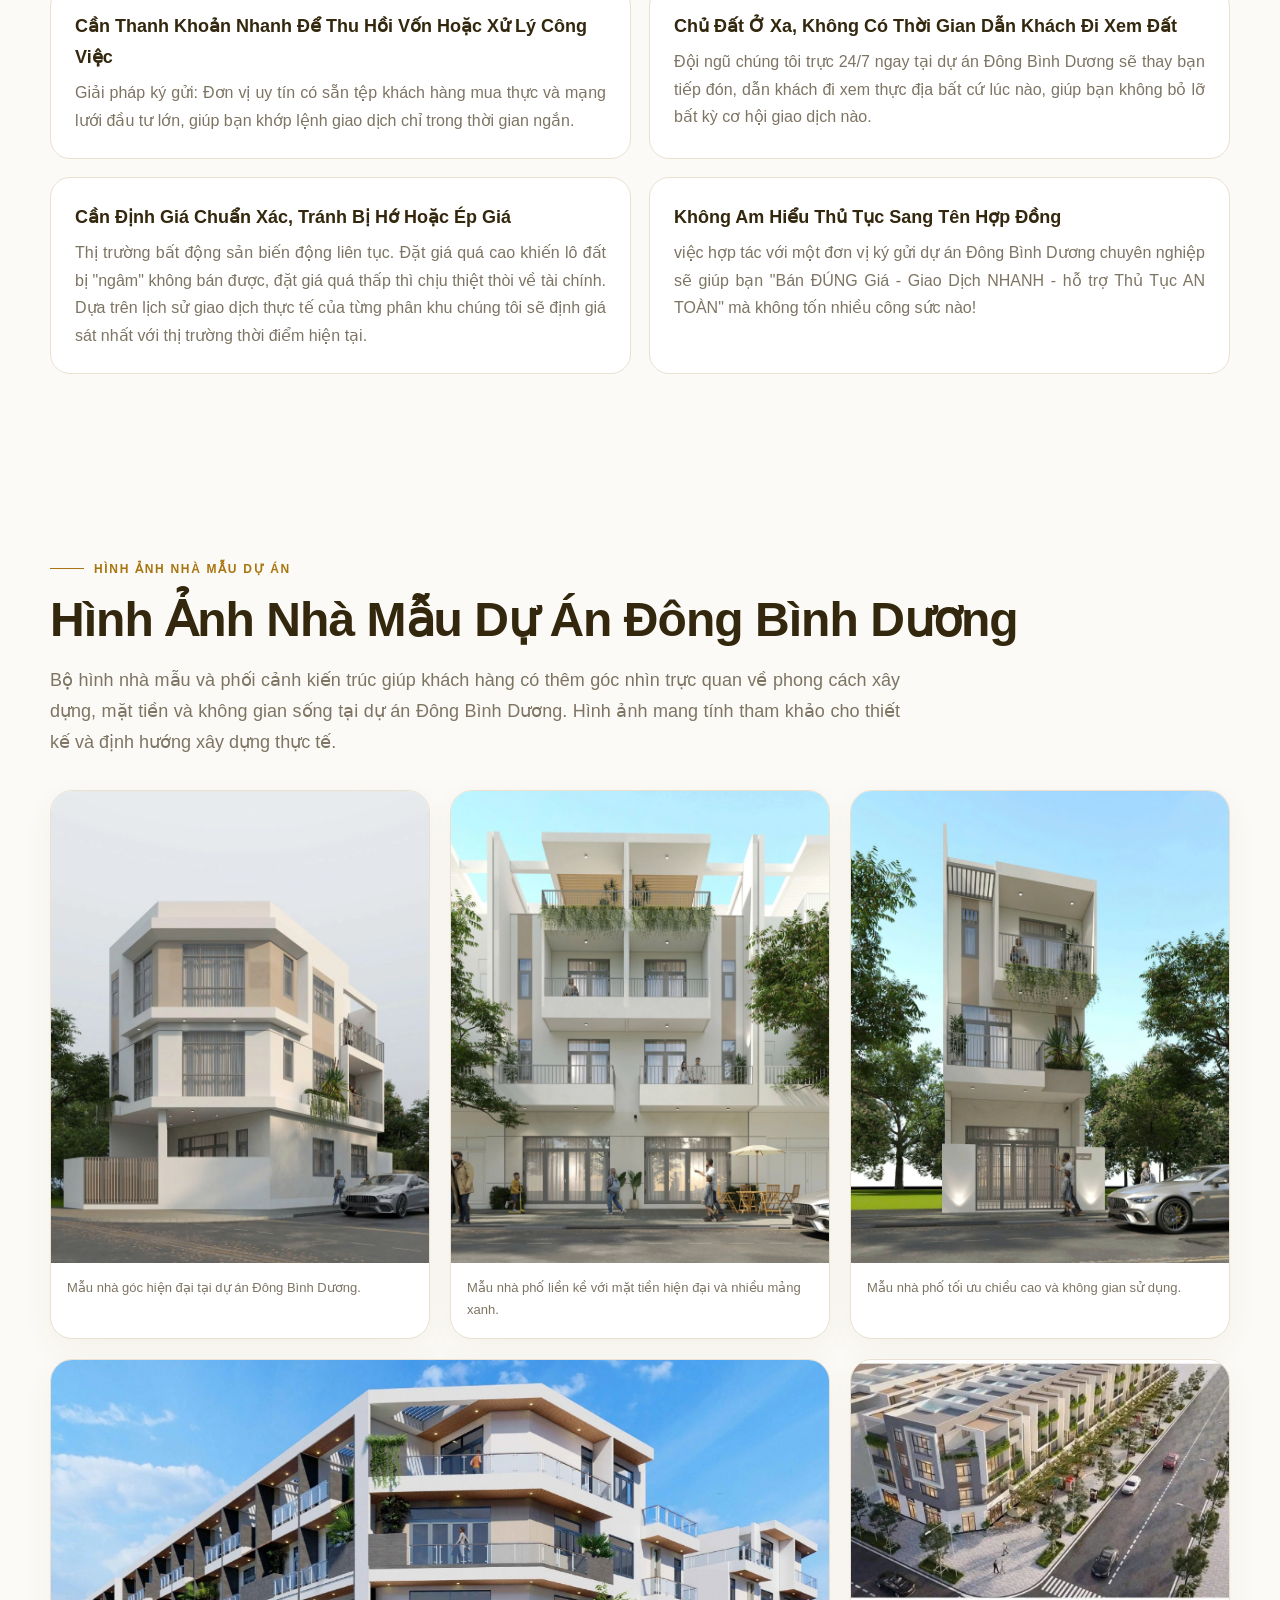
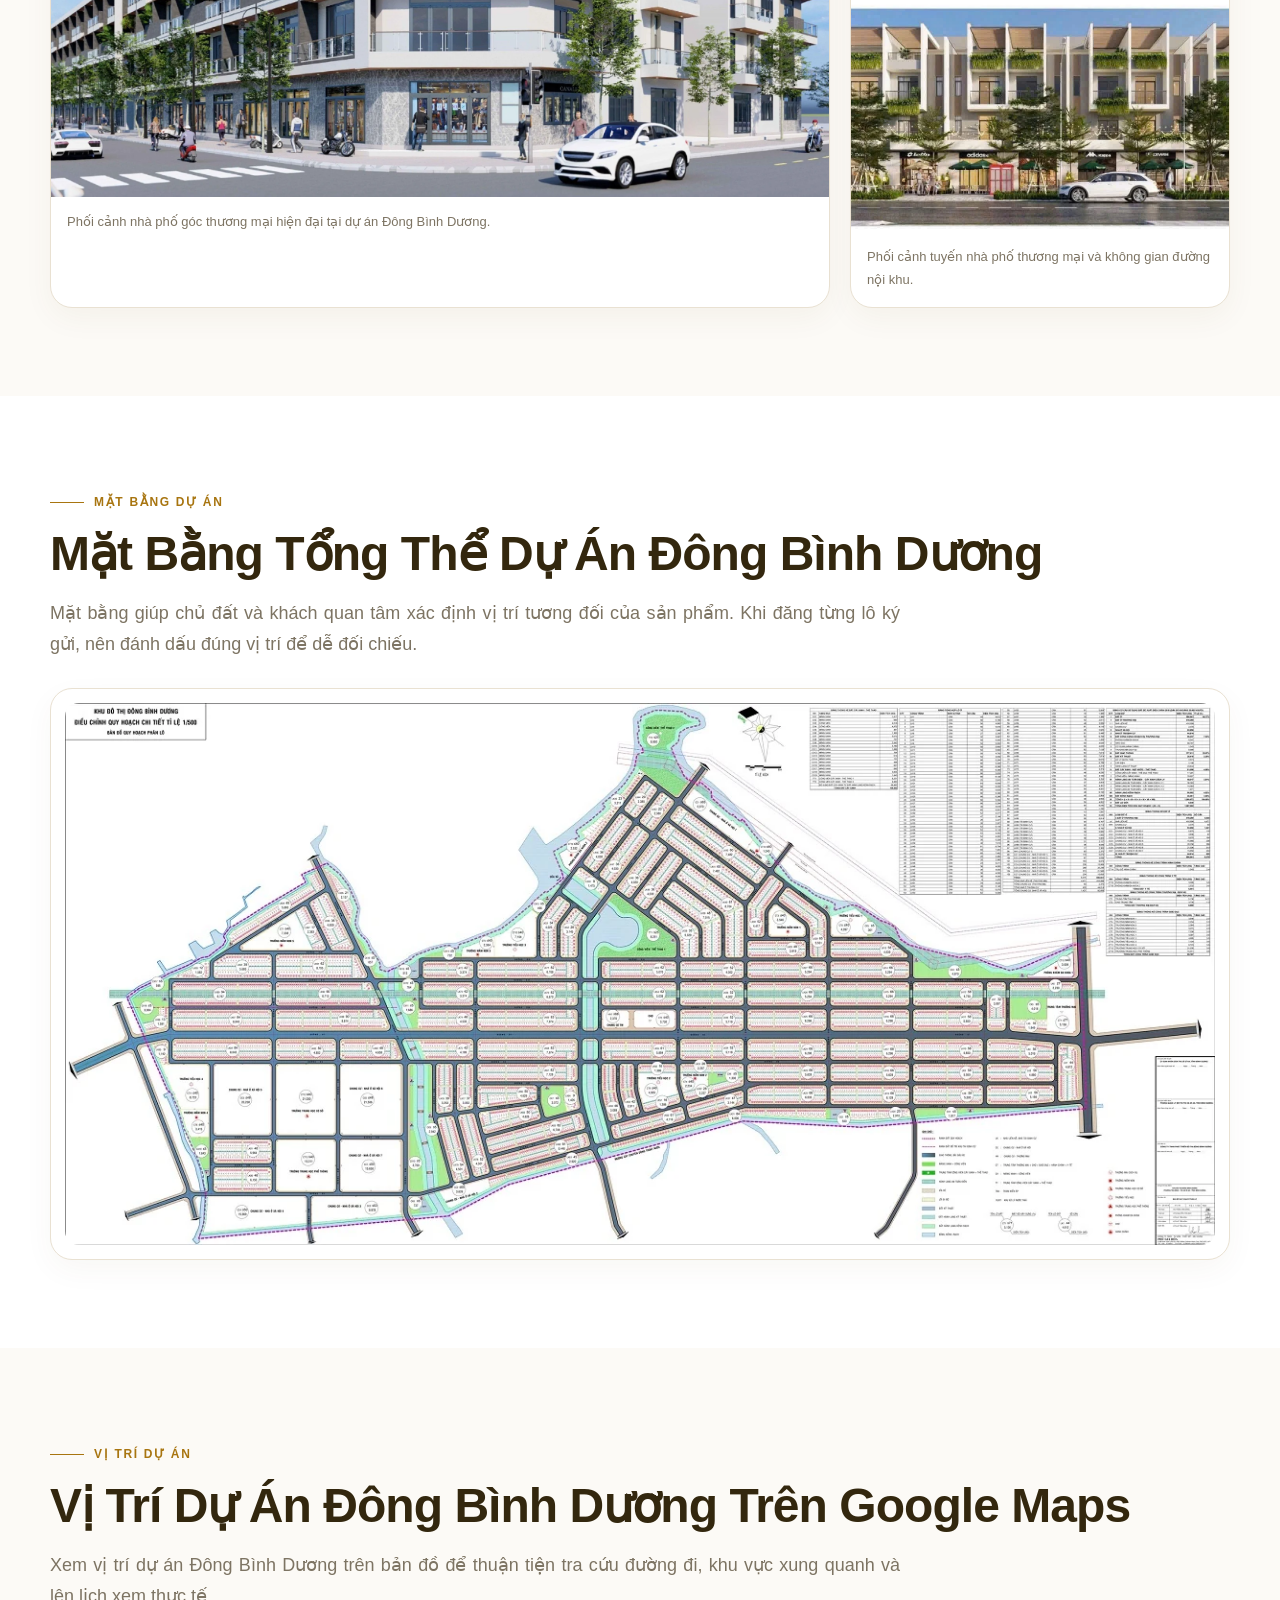
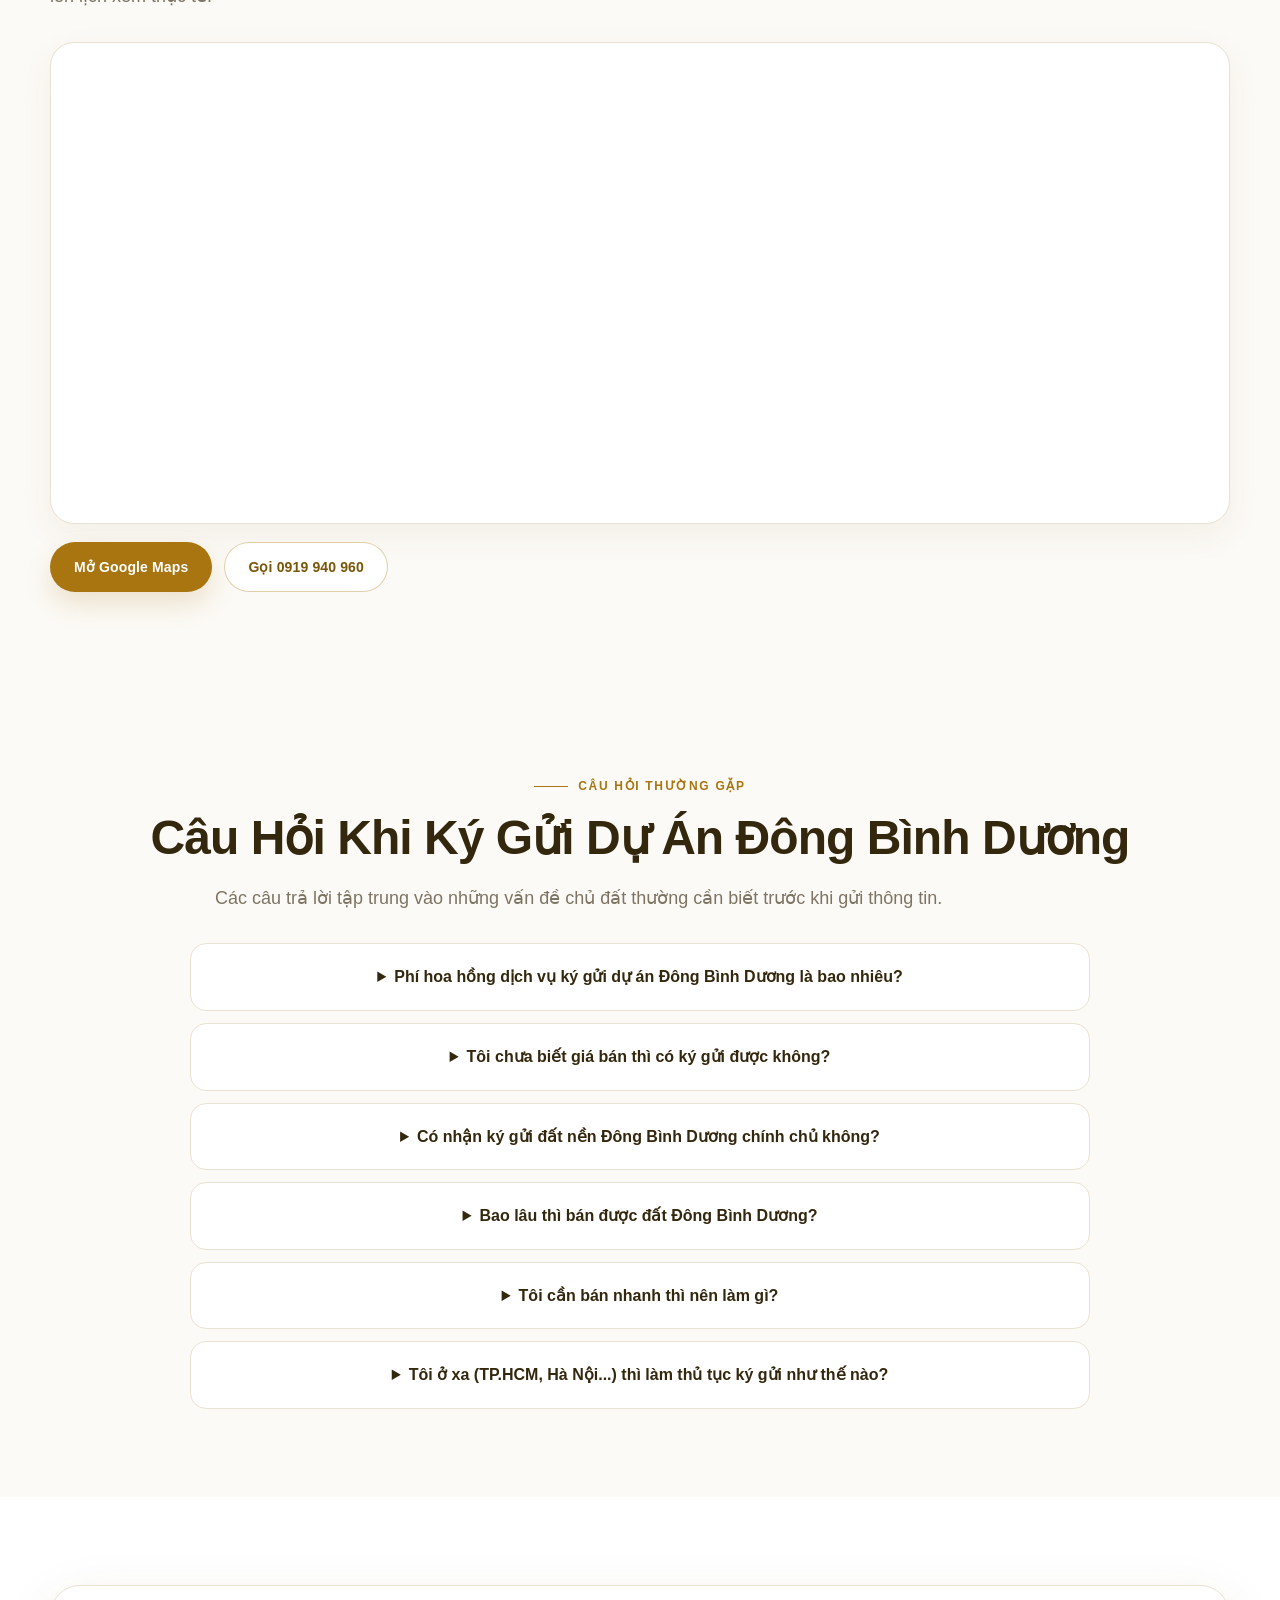
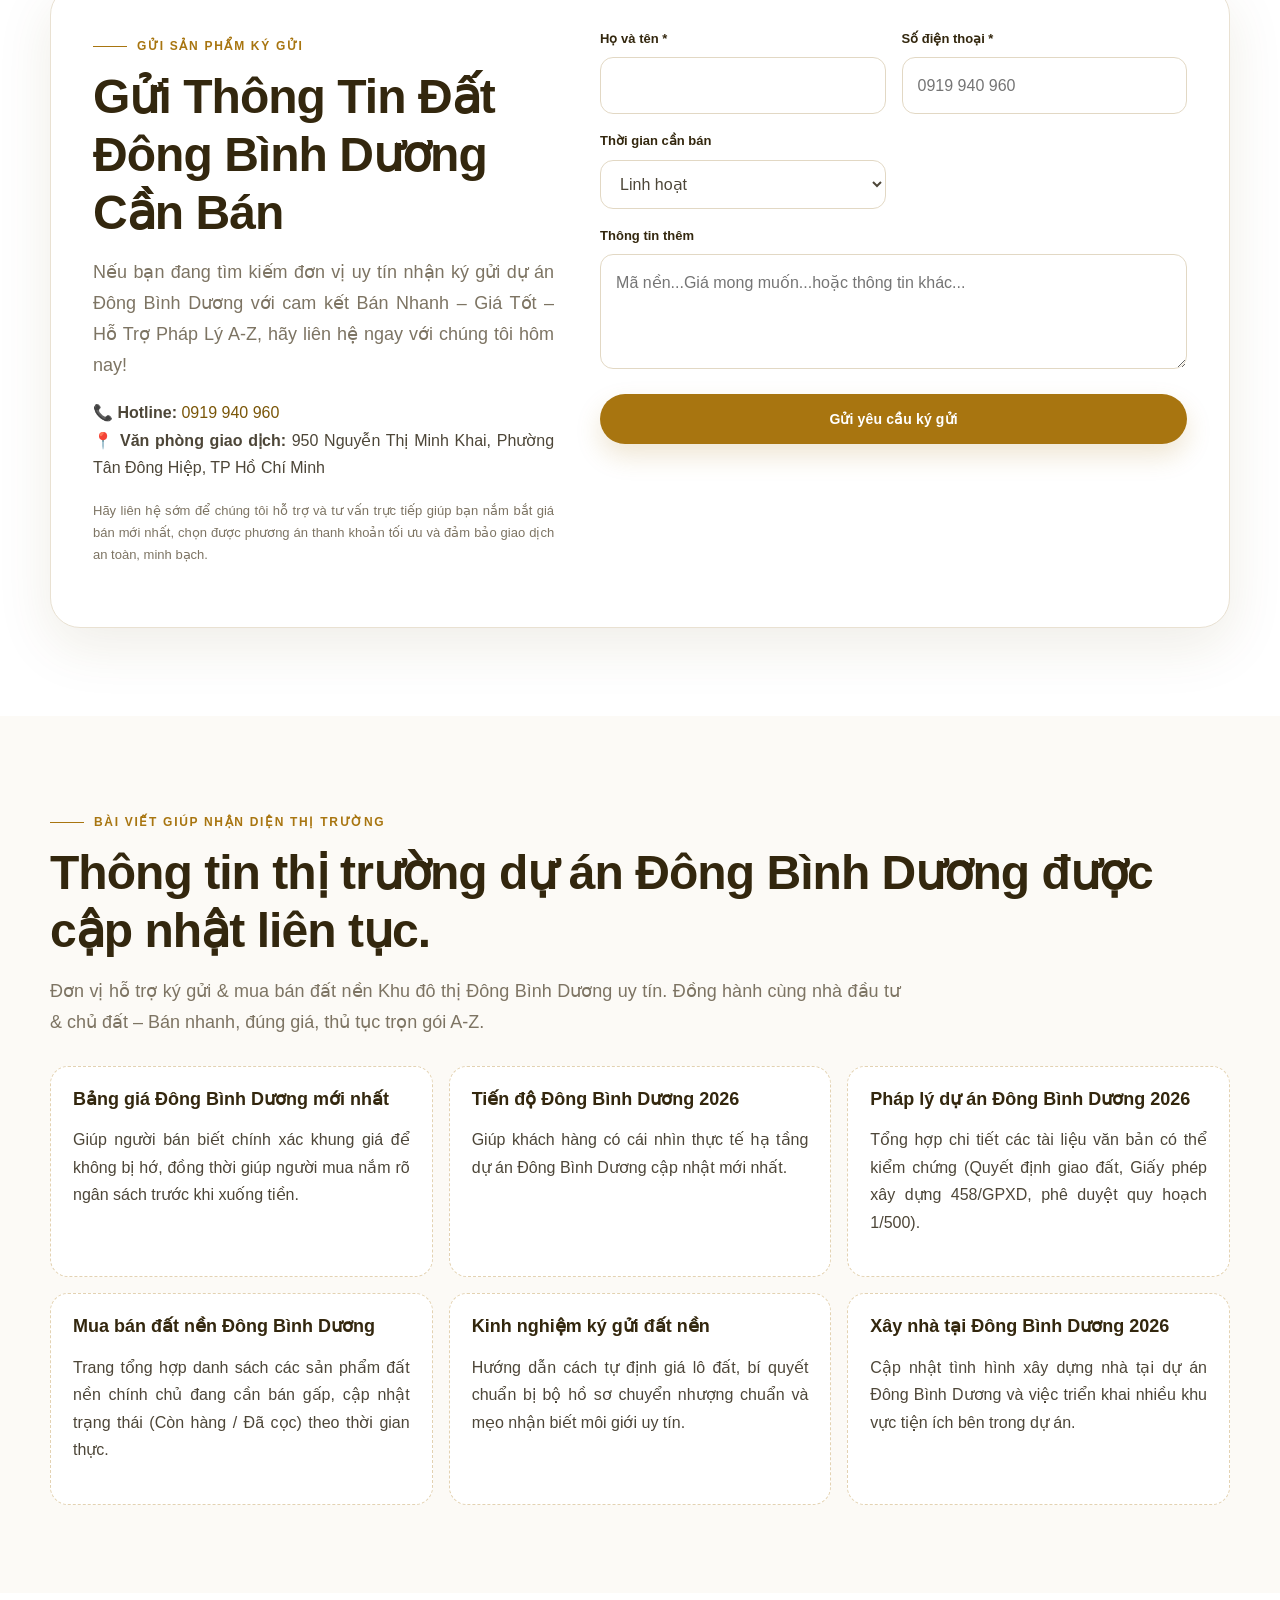
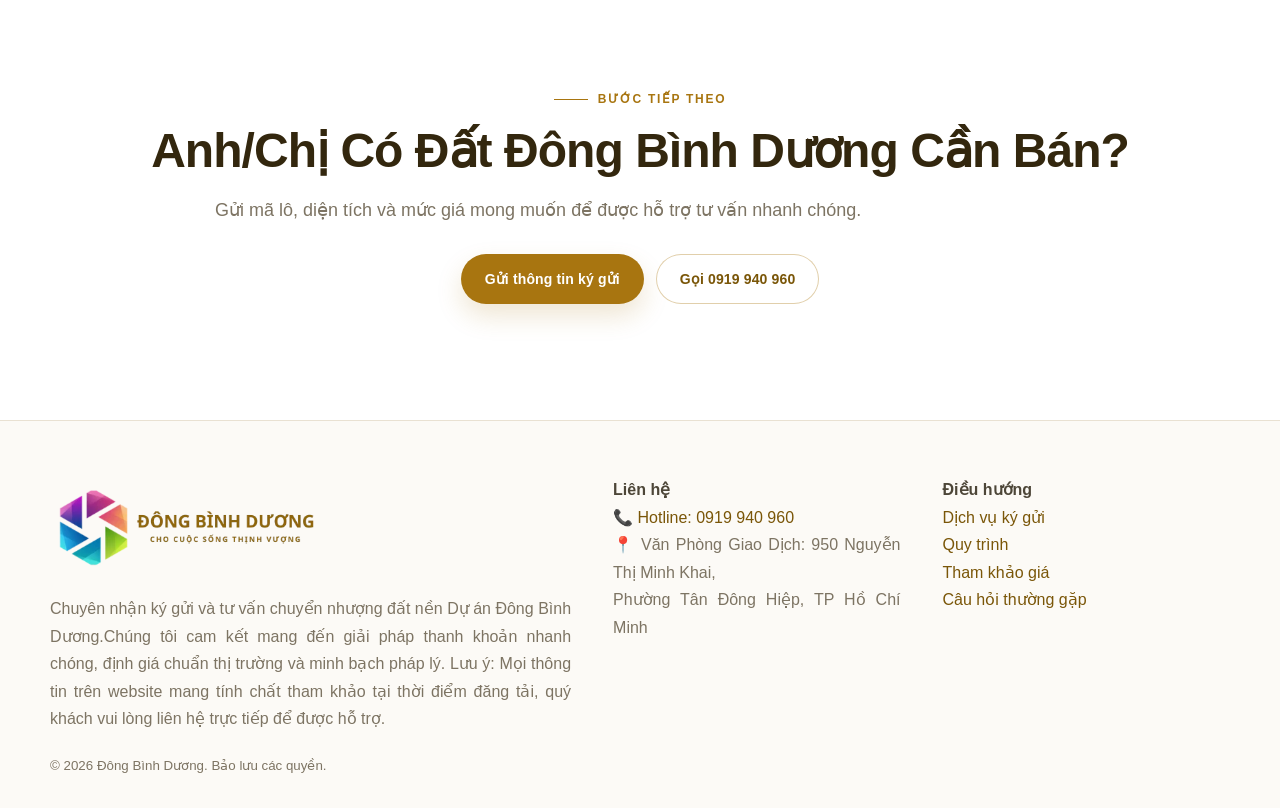
==== commit f047836e: "Add files via upload" ====
--- a/index.html
+++ b/index.html
@@ -718,7 +718,7 @@
 
 <section class="section" id="gia">
   <div class="container">
-    <div class="eyebrow">Định giá thị trường</div>
+    <div class="eyebrow">Nội dung tạo giá trị tìm kiếm</div>
     <h2>Tham Khảo Giá Đất Đông Bình Dương 2026 mới nhất</h2>
     <p class="lead">Để giúp quý khách hàng dễ dàng định hình mức giá trước khi ký gửi, dưới đây là bảng tổng hợp giá giao dịch tham khảo mới nhất tại KĐT Đông Bình Dương theo từng phân khu diện tích:</p>
 
@@ -778,7 +778,7 @@
   <div class="container">
     <div class="eyebrow">Hình ảnh nhà mẫu dự án</div>
     <h2>Hình Ảnh Nhà Mẫu Dự Án Đông Bình Dương</h2>
-    <p class="lead">Cần xin bản vẽ mẫu & dự toán chi phí xây căn nhà phố Đông Bình Dương này? Nhắn em ngay nhé!</p>
+    <p class="lead">Bộ hình nhà mẫu và phối cảnh kiến trúc giúp khách hàng có thêm góc nhìn trực quan về phong cách xây dựng, mặt tiền và không gian sống tại dự án Đông Bình Dương. Hình ảnh mang tính tham khảo cho thiết kế và định hướng xây dựng thực tế.</p>
     <div class="model-house-gallery">
       <figure class="model-house-card"><img src="assets/images/nha-mau-dong-binh-duong-01.webp" alt="Nhà mẫu góc dự án Đông Bình Dương" loading="lazy"><figcaption>Mẫu nhà góc hiện đại tại dự án Đông Bình Dương.</figcaption></figure>
       <figure class="model-house-card"><img src="assets/images/nha-mau-dong-binh-duong-02.webp" alt="Nhà phố liền kề mẫu dự án Đông Bình Dương" loading="lazy"><figcaption>Mẫu nhà phố liền kề với mặt tiền hiện đại và nhiều mảng xanh.</figcaption></figure>
@@ -1007,11 +1007,13 @@
     statusEl.textContent = 'Đang gửi thông tin...';
     statusEl.style.color = '#7D7463';
 
-    const lotCode = document.getElementById('lot').value.trim();
-    const area = document.getElementById('area').value.trim();
-    const askingPrice = document.getElementById('price').value.trim();
-    const urgency = document.getElementById('urgency').value;
-    const note = document.getElementById('note').value.trim();
+    // Một số phiên bản form không có các ô lot / area / price.
+    // Dùng optional chaining để tránh lỗi JavaScript làm form đứng ở "Đang gửi thông tin...".
+    const lotCode = document.getElementById('lot')?.value.trim() || '';
+    const area = document.getElementById('area')?.value.trim() || '';
+    const askingPrice = document.getElementById('price')?.value.trim() || '';
+    const urgency = document.getElementById('urgency')?.value || '';
+    const note = document.getElementById('note')?.value.trim() || '';
 
     const need = [
       lotCode && `Mã lô/mã nền: ${lotCode}`,
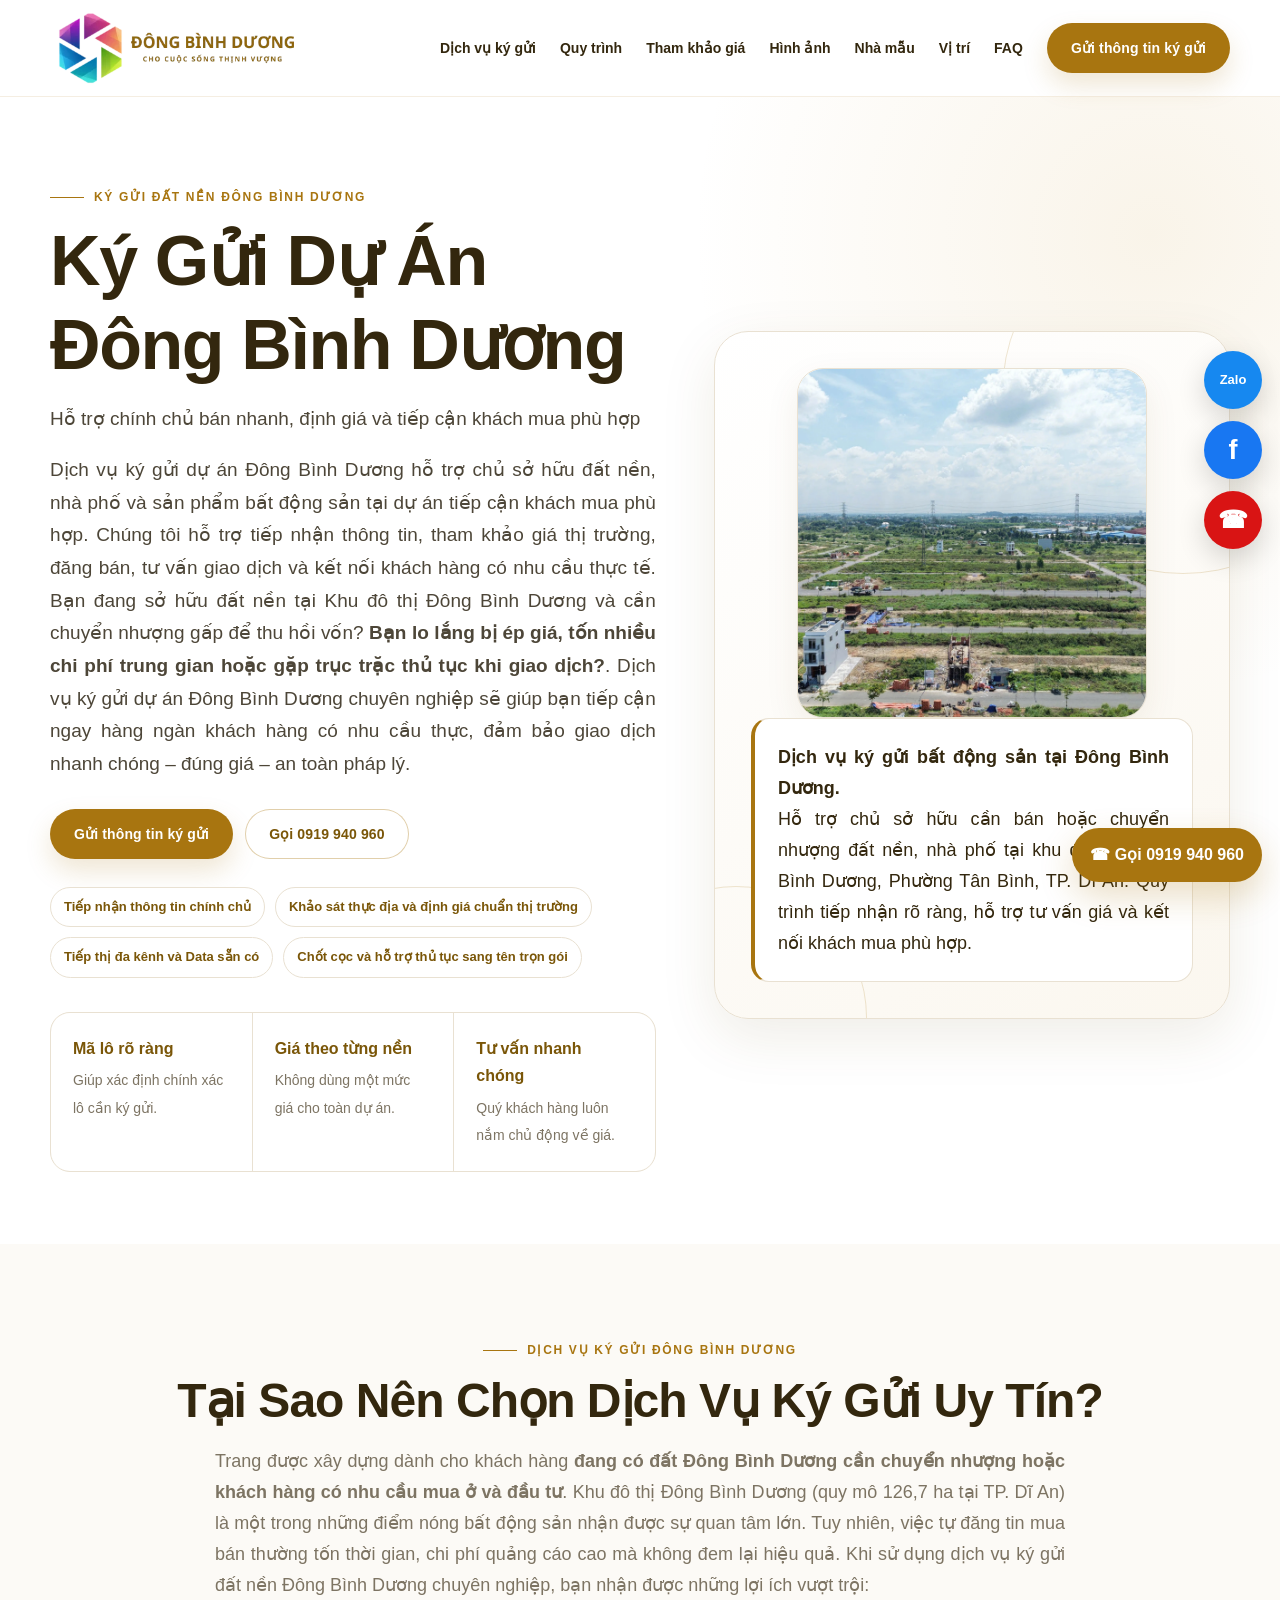
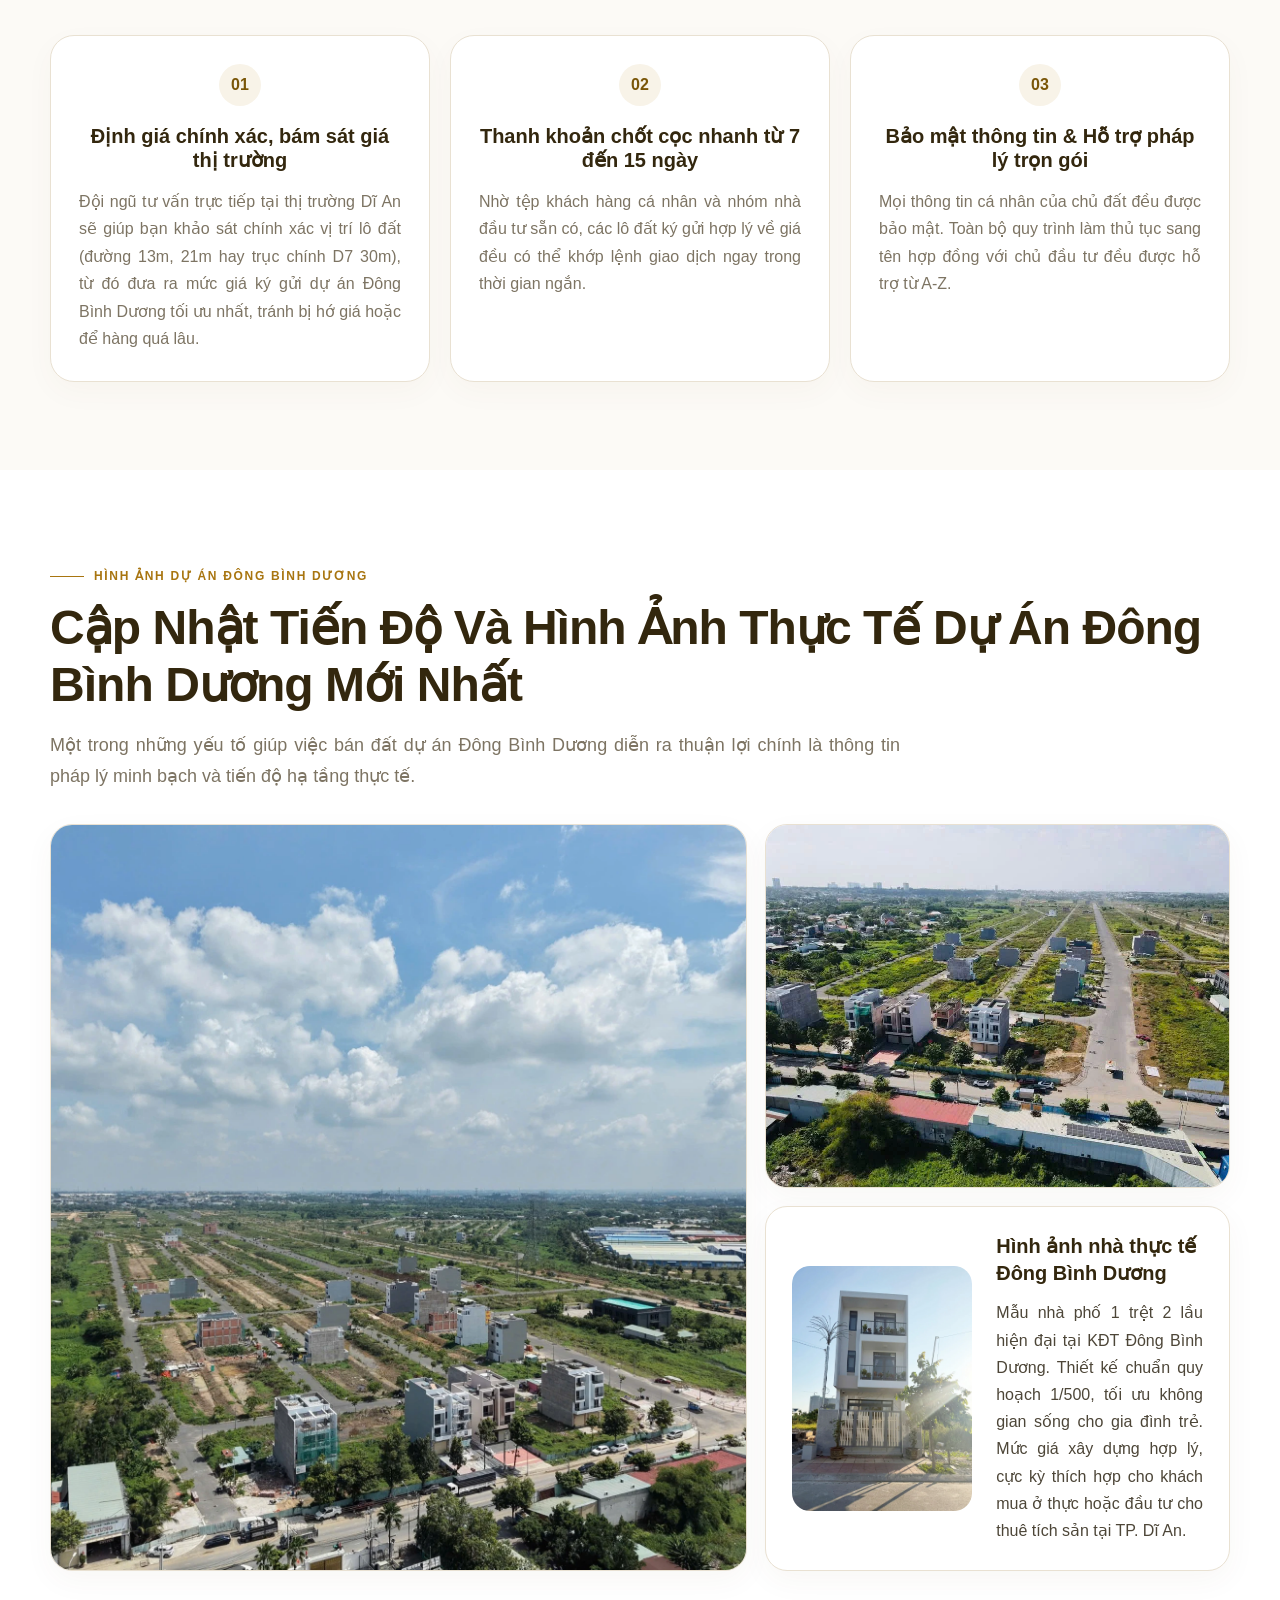
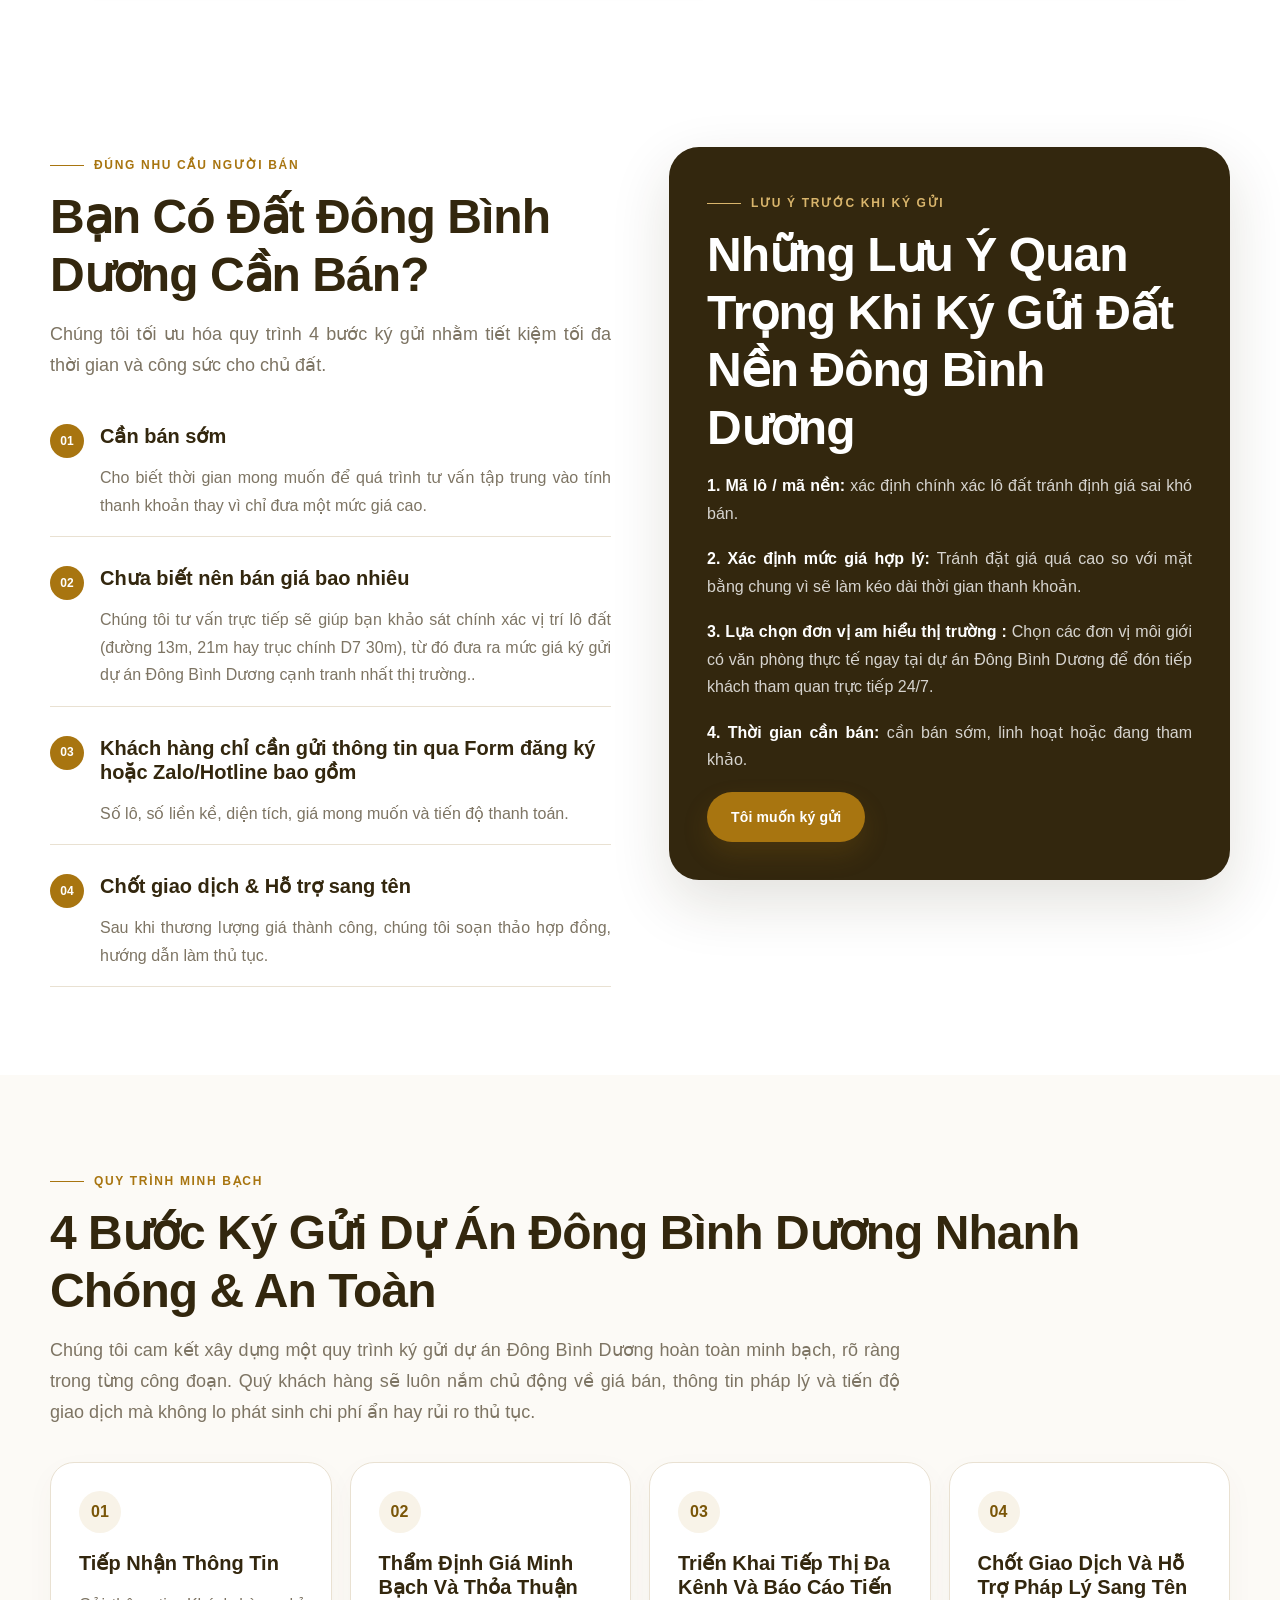
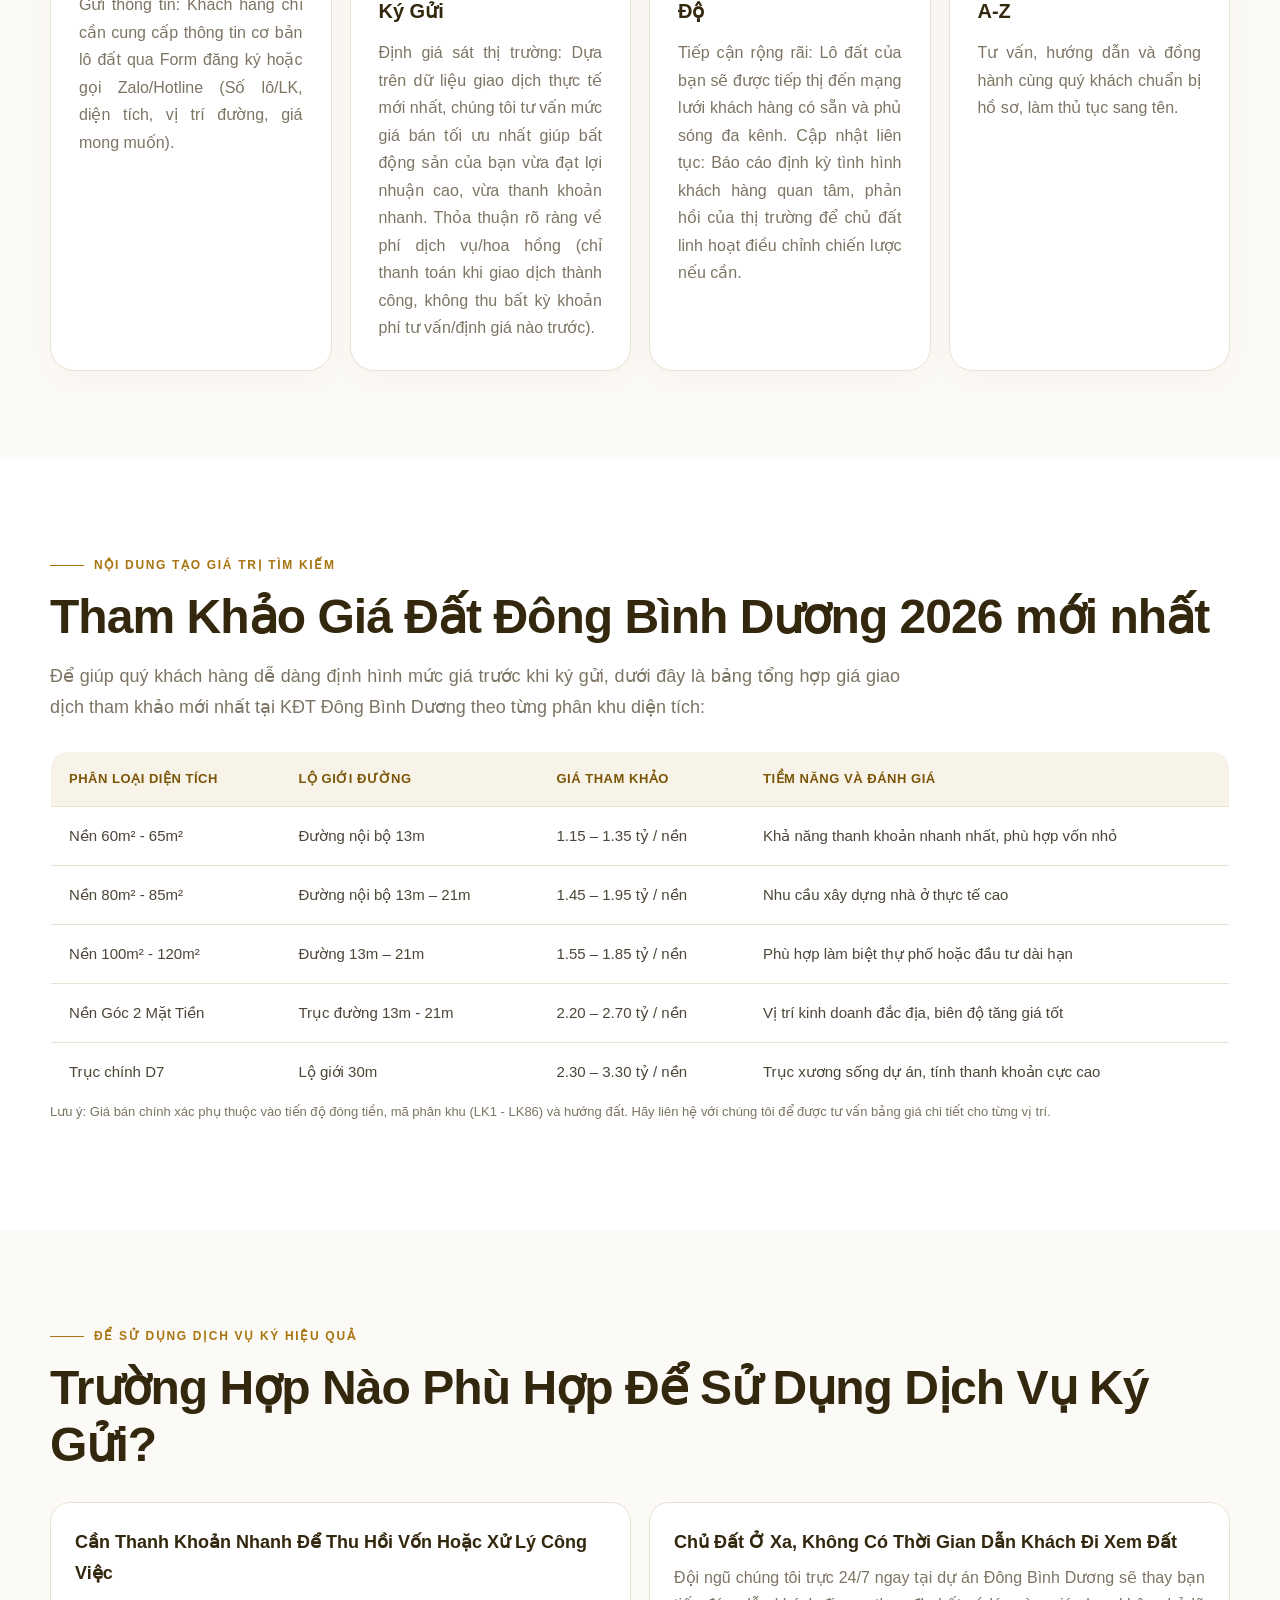
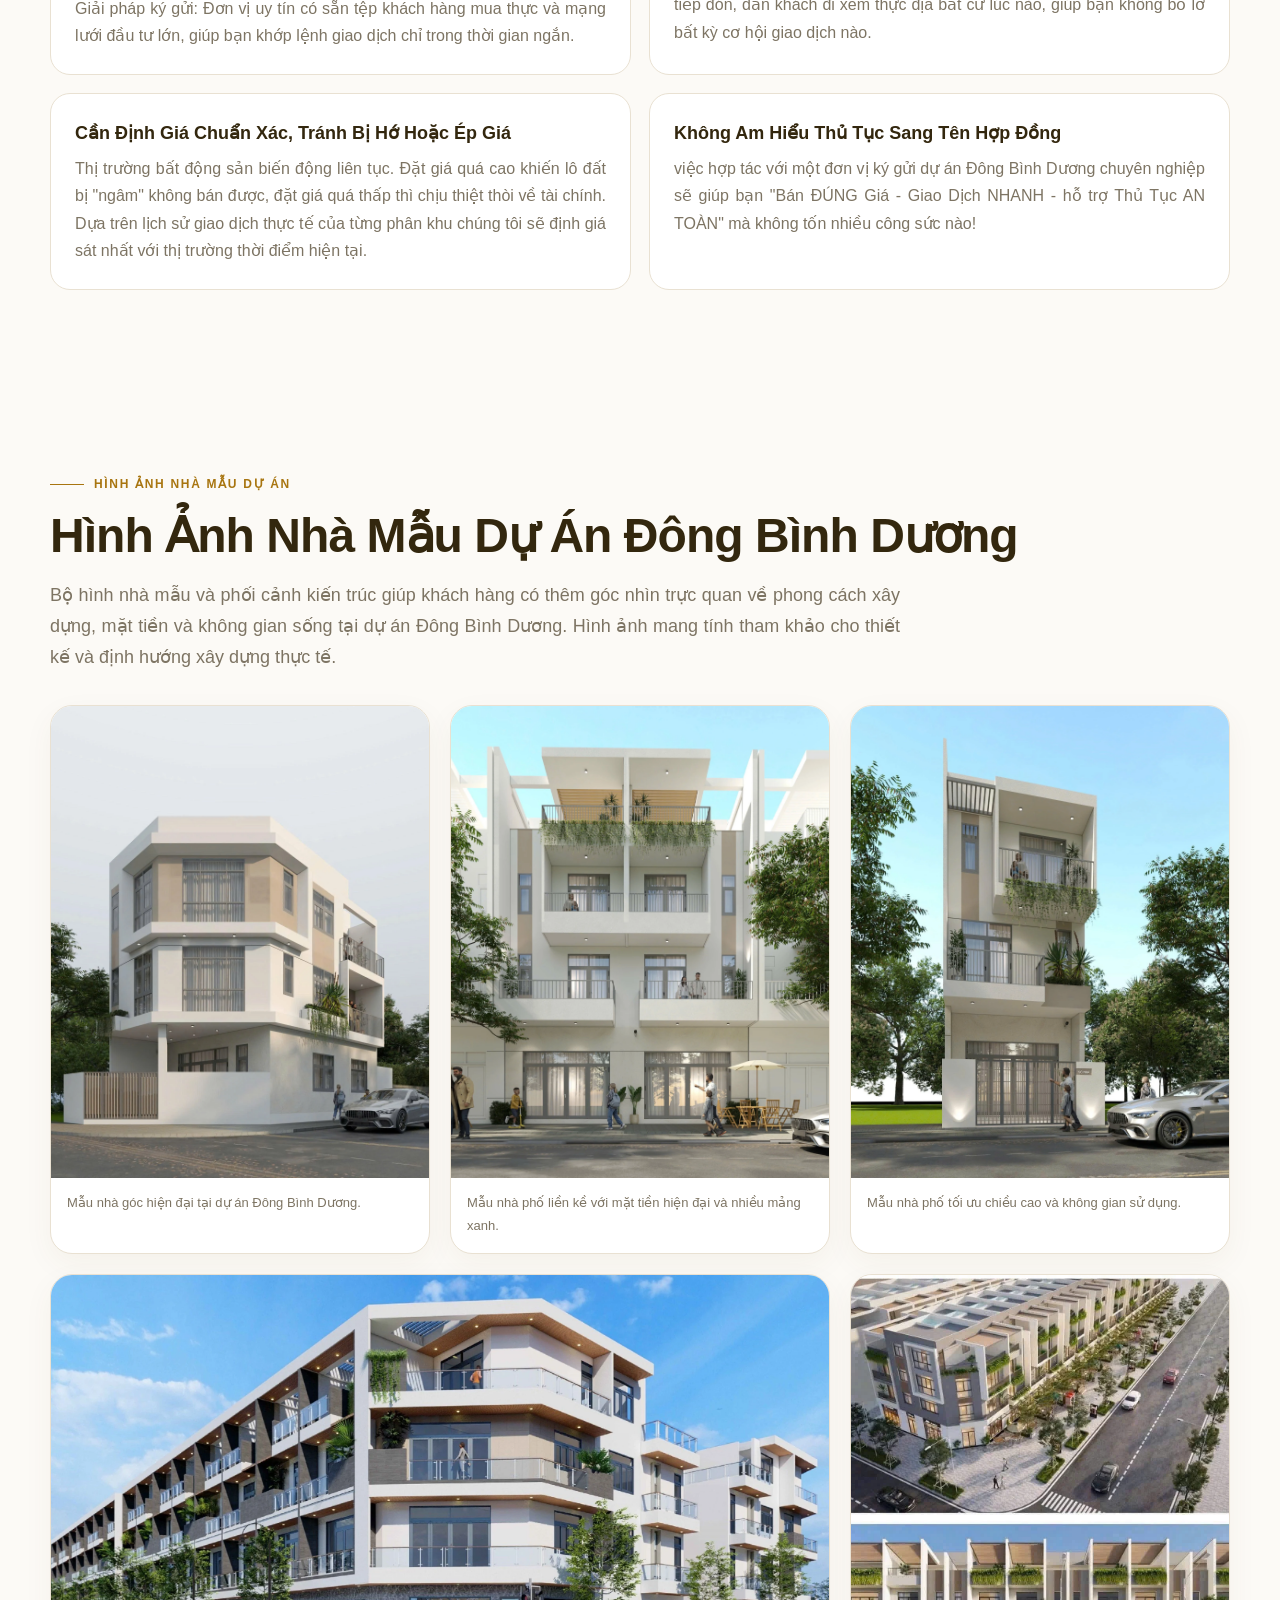
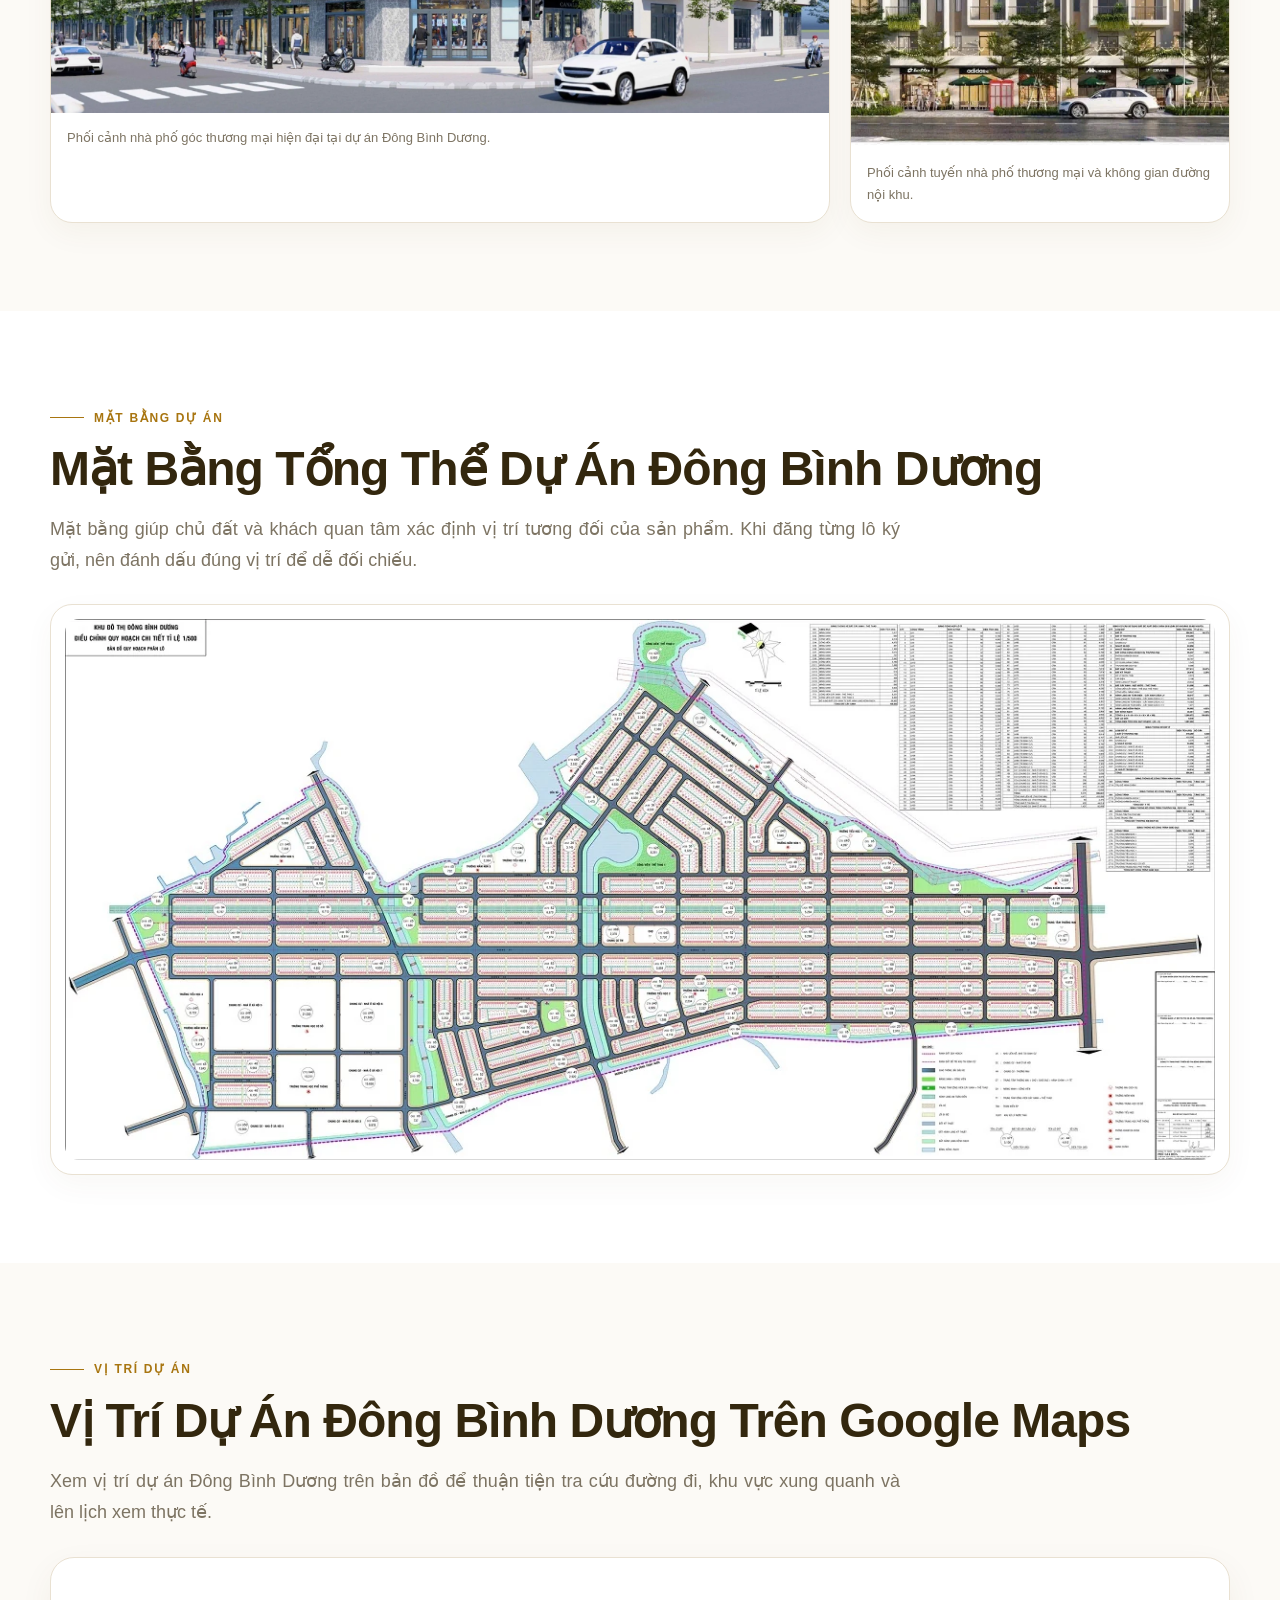
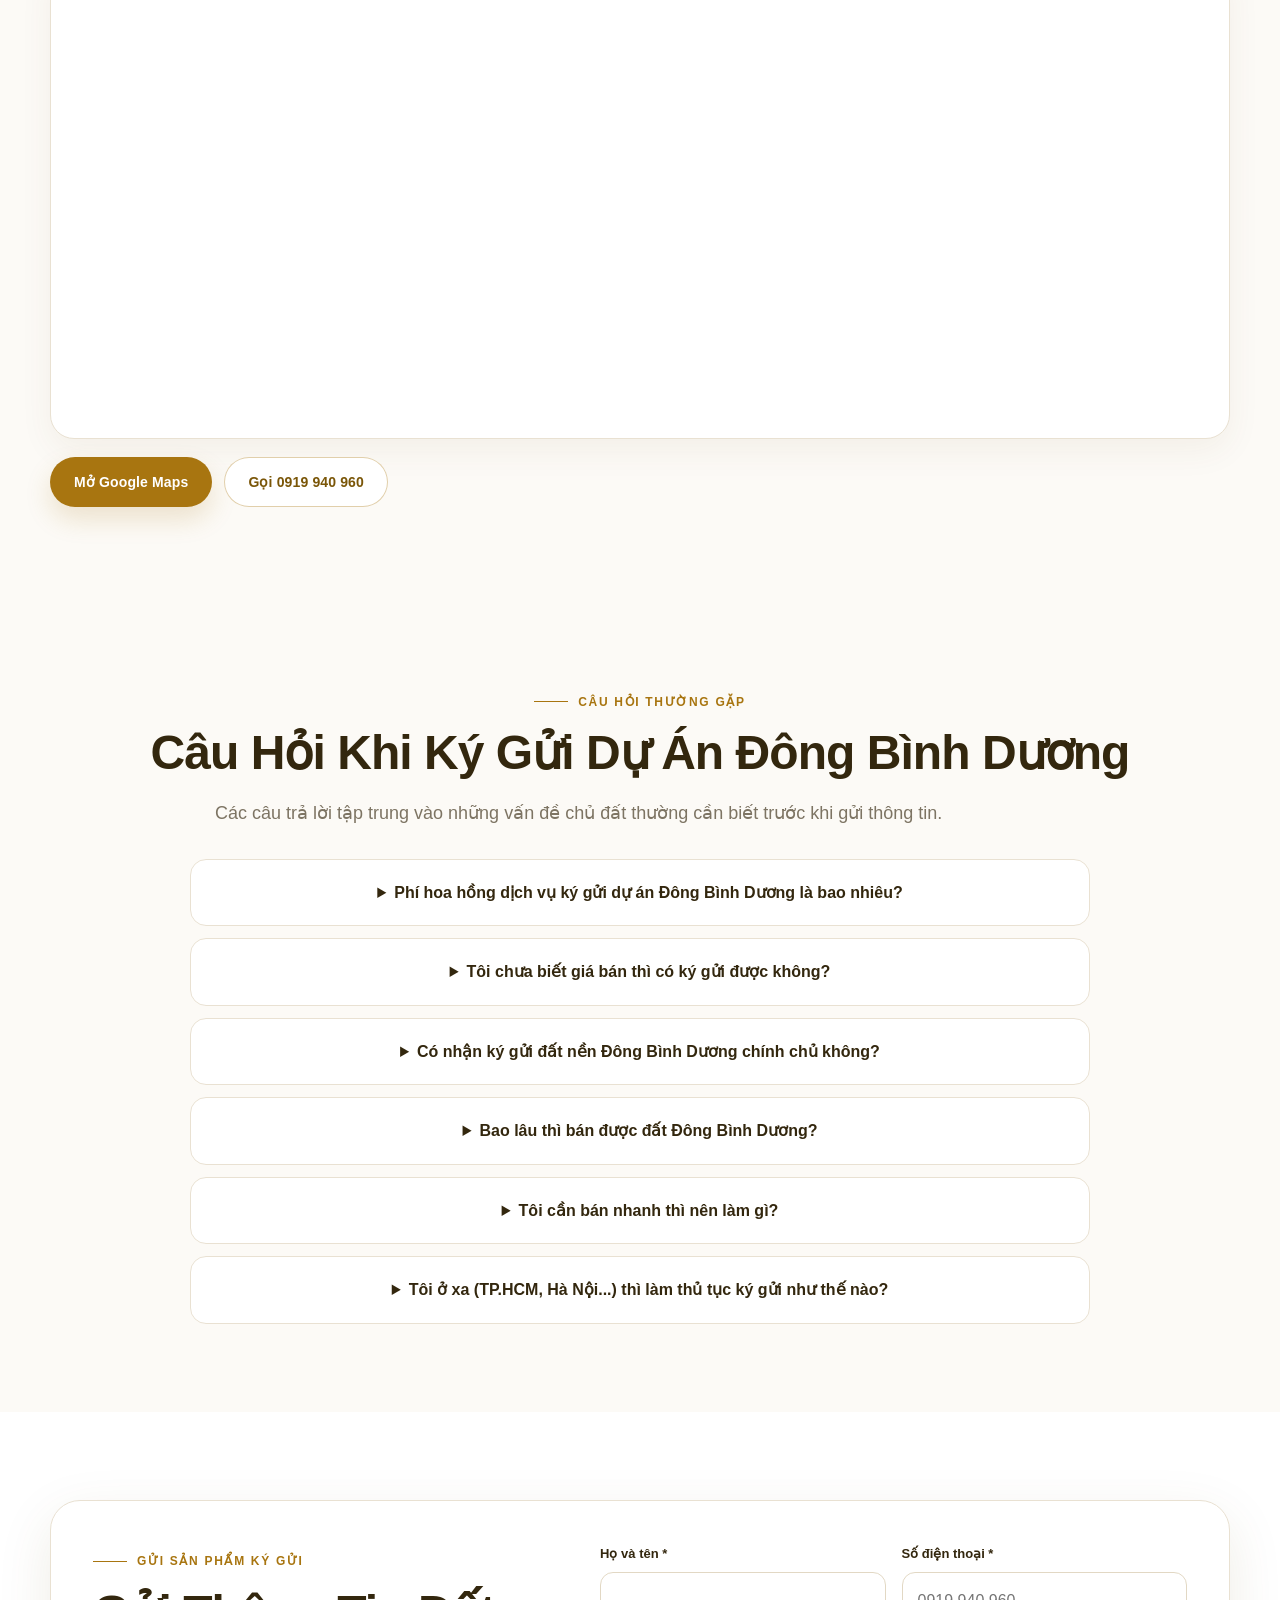
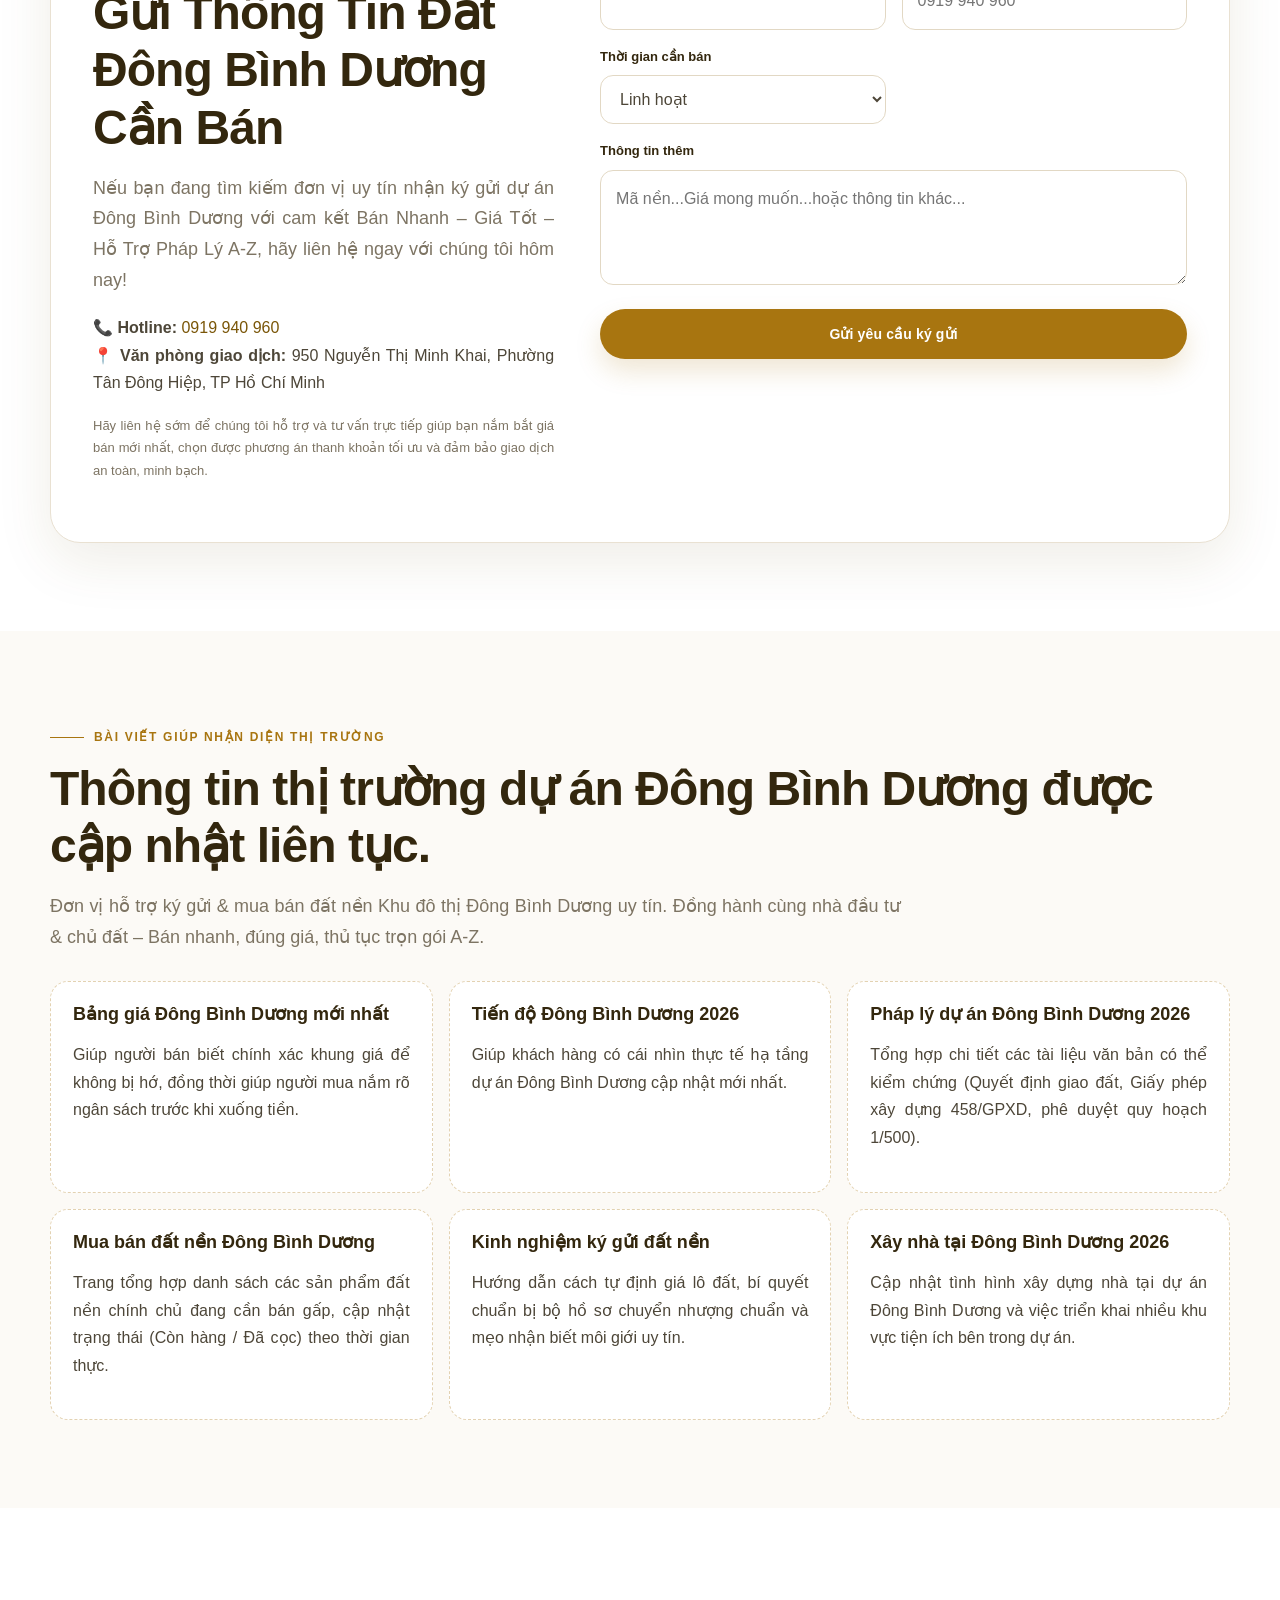
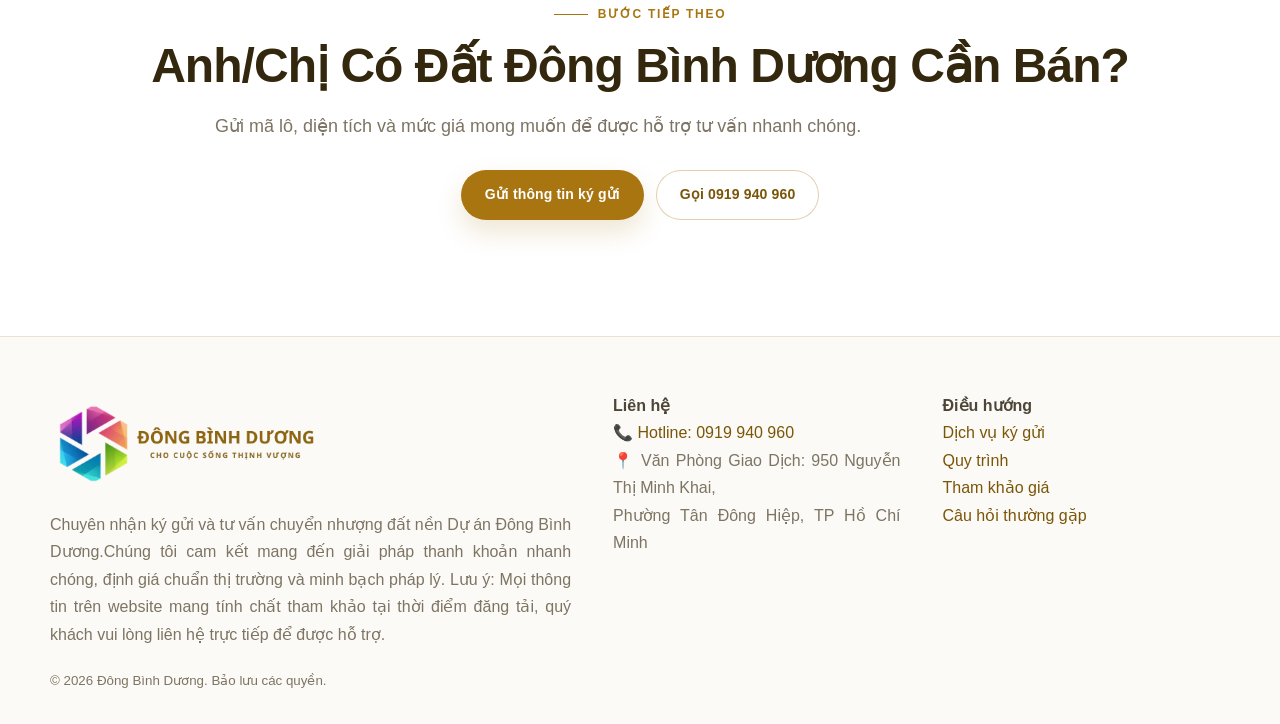
==== commit 29f33f4b: "Update index.html" ====
--- a/index.html
+++ b/index.html
@@ -4,25 +4,26 @@
   <meta charset="utf-8">
   <meta name="viewport" content="width=device-width,initial-scale=1">
 
-  <title>Ký gửi Dự Án Đông Bình Dương 2026 | Hỗ trợ bán nhanh</title>
-  <meta name="description" content="Nhận ký gửi dự án Đông Bình Dương 2026: đất nền, nhà phố chính chủ. Hỗ trợ định giá, đăng bán, tìm khách và tư vấn giao dịch, kết nối khách mua phù hợp. Gửi thông tin ký gửi ngay.">
-  <meta name="robots" content="index,follow,max-image-preview:large,max-snippet:-1,max-video-preview:-1">
-  <meta name="theme-color" content="#A87510">
-
-  <!-- QUAN TRỌNG:
-       Khi có tên miền thật, thêm canonical tuyệt đối tại đây.
-       Ví dụ:
-       <link rel="canonical" href="https://tenmiencuaban.vn/ky-gui-du-an-dong-binh-duong/">
-       Không dùng example.com vì sẽ làm sai tín hiệu canonical. -->
-
-  <meta property="og:locale" content="vi_VN">
-  <meta property="og:type" content="website">
-  <meta property="og:title" content="Ký gửi Dự Án Đông Bình Dương 2026 | Hỗ trợ bán nhanh">
-  <meta property="og:description" content="Anh/Chị đang có đất nền Đông Bình Dương cần bán? Gửi mã lô, diện tích và giá mong muốn để được tiếp nhận nhu cầu ký gửi.">
-  <meta property="og:image" content="assets/images/logo-dong-binh-duong-ngang-moi.png">
-  <meta name="twitter:card" content="summary_large_image">
-
-  <link rel="icon" type="image/webp" href="assets/images/logo-dong-binh-duong-favicon.webp">
+  <title>Ký Gửi Dự Án Đông Bình Dương | Hỗ Trợ Bán Nhanh</title>
+
+<meta name="description" content="Nhận ký gửi dự án Đông Bình Dương: đất nền, nhà phố chính chủ. Hỗ trợ định giá, đăng bán, tìm khách mua và tư vấn giao dịch. Gửi thông tin ký gửi ngay.">
+
+<meta name="robots" content="index,follow,max-image-preview:large,max-snippet:-1,max-video-preview:-1">
+
+<link rel="canonical" href="https://kyguidongbinhduong.com/">
+
+<meta name="theme-color" content="#A87510">
+
+<meta property="og:locale" content="vi_VN">
+<meta property="og:type" content="website">
+<meta property="og:title" content="Ký Gửi Dự Án Đông Bình Dương | Hỗ Trợ Bán Nhanh">
+<meta property="og:description" content="Nhận ký gửi đất nền, nhà phố dự án Đông Bình Dương. Hỗ trợ định giá, đăng bán, tìm khách mua và tư vấn giao dịch.">
+<meta property="og:url" content="https://kyguidongbinhduong.com/">
+<meta property="og:image" content="https://kyguidongbinhduong.com/assets/images/logo-dong-binh-duong-ngang-moi.png">
+
+<meta name="twitter:card" content="summary_large_image">
+
+<link rel="icon" type="image/webp" href="assets/images/logo-dong-binh-duong-favicon.webp">
 
   <style>
     :root{
@@ -543,9 +544,10 @@
     <div class="hero-copy">
       <div class="eyebrow">Ký gửi đất nền Đông Bình Dương</div>
 
-      <h1>Ký Gửi Dự Án Đông Bình Dương <span>Hỗ Trợ Chính Chủ Bán Nhanh</span></h1>
-
-      <p>Không phải ai bán đất cũng cần qua môi giới, nhưng trong rất nhiều trường hợp, dịch vụ ký gửi dự án Đông Bình Dương chính là "chìa khóa" giúp chủ đất tiết kiệm thời gian, công sức và bảo toàn tối đa lợi nhuận. Bạn đang sở hữu đất nền tại Khu đô thị Đông Bình Dương và cần chuyển nhượng gấp để thu hồi vốn? <strong>Bạn lo lắng bị ép giá, tốn nhiều chi phí trung gian hoặc gặp trục trặc thủ tục khi giao dịch?</strong>. Dịch vụ ký gửi dự án Đông Bình Dương chuyên nghiệp sẽ giúp bạn tiếp cận ngay hàng ngàn khách hàng có nhu cầu thực, đảm bảo giao dịch nhanh chóng – đúng giá – an toàn pháp lý.</p>
+      <h1>Ký Gửi Dự Án Đông Bình Dương</h1>
+<p class="hero-subtitle">Hỗ trợ chính chủ bán nhanh, định giá và tiếp cận khách mua phù hợp</p>
+
+      <p>Dịch vụ ký gửi dự án Đông Bình Dương hỗ trợ chủ sở hữu đất nền, nhà phố và sản phẩm bất động sản tại dự án tiếp cận khách mua phù hợp. Chúng tôi hỗ trợ tiếp nhận thông tin, tham khảo giá thị trường, đăng bán, tư vấn giao dịch và kết nối khách hàng có nhu cầu thực tế. Bạn đang sở hữu đất nền tại Khu đô thị Đông Bình Dương và cần chuyển nhượng gấp để thu hồi vốn? <strong>Bạn lo lắng bị ép giá, tốn nhiều chi phí trung gian hoặc gặp trục trặc thủ tục khi giao dịch?</strong>. Dịch vụ ký gửi dự án Đông Bình Dương chuyên nghiệp sẽ giúp bạn tiếp cận ngay hàng ngàn khách hàng có nhu cầu thực, đảm bảo giao dịch nhanh chóng – đúng giá – an toàn pháp lý.</p>
 
       <div class="actions">
         <a class="btn btn-primary" href="#ky-gui">Gửi thông tin ký gửi</a>
@@ -574,9 +576,9 @@
       </div>
 
       <div class="hero-quote">
-        <strong>Dịch vụ ký gửi dự án Đông Bình Dương.</strong><br>
-        Là giải pháp giúp các nhà đầu tư và chủ sở hữu giao dịch mua bán, chuyển nhượng đất nền tại Khu đô thị Đông Bình Dương (Phường Tân Bình, TP. Dĩ An) một cách an toàn và nhanh chóng. Chúng tôi cung cấp giải pháp định giá chuẩn thị trường, tìm kiếm khách hàng tiềm năng chỉ trong 7 – 15 ngày, và hoàn tất 100% thủ tục pháp lý, sang tên hợp đồng.
-      </div>
+  <strong>Dịch vụ ký gửi bất động sản tại Đông Bình Dương.</strong><br>
+  Hỗ trợ chủ sở hữu cần bán hoặc chuyển nhượng đất nền, nhà phố tại khu đô thị Đông Bình Dương, Phường Tân Bình, TP. Dĩ An. Quy trình tiếp nhận rõ ràng, hỗ trợ tư vấn giá và kết nối khách mua phù hợp.
+</div>
     </div>
   </div>
 </section>
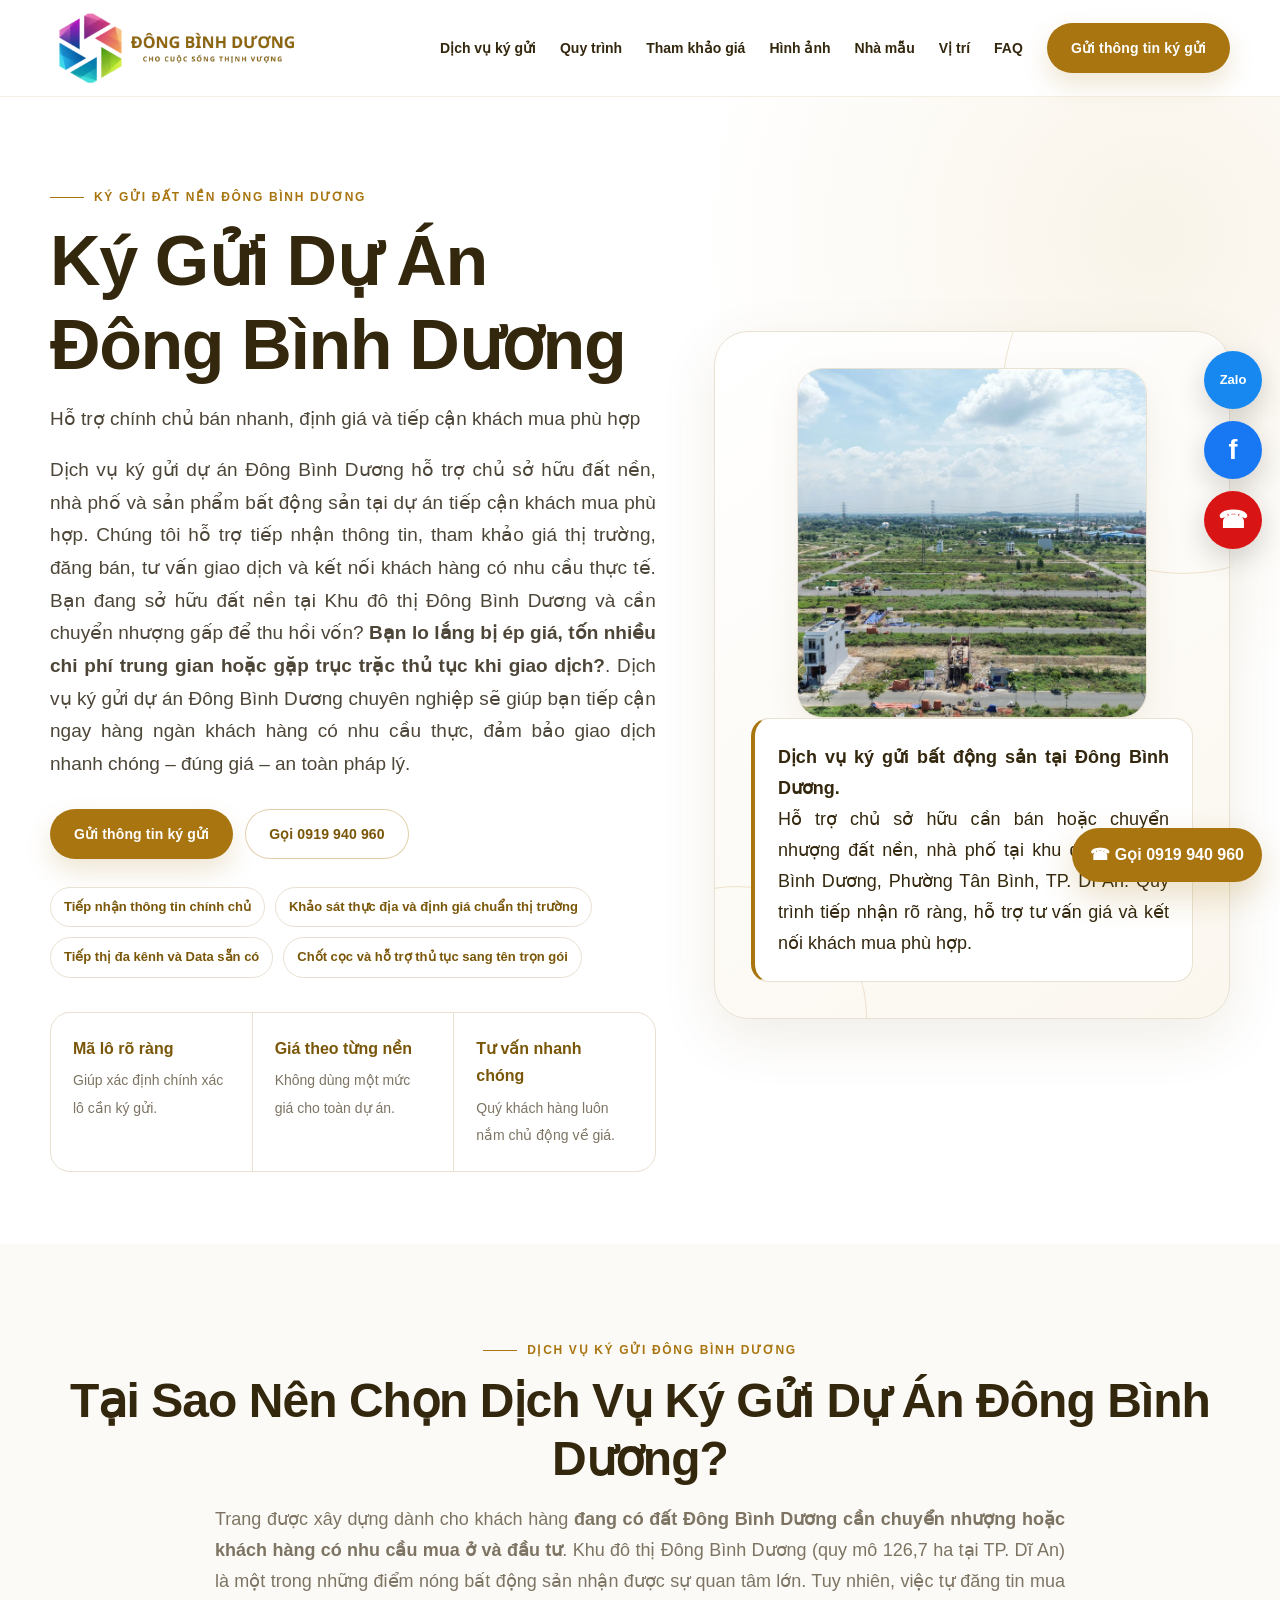
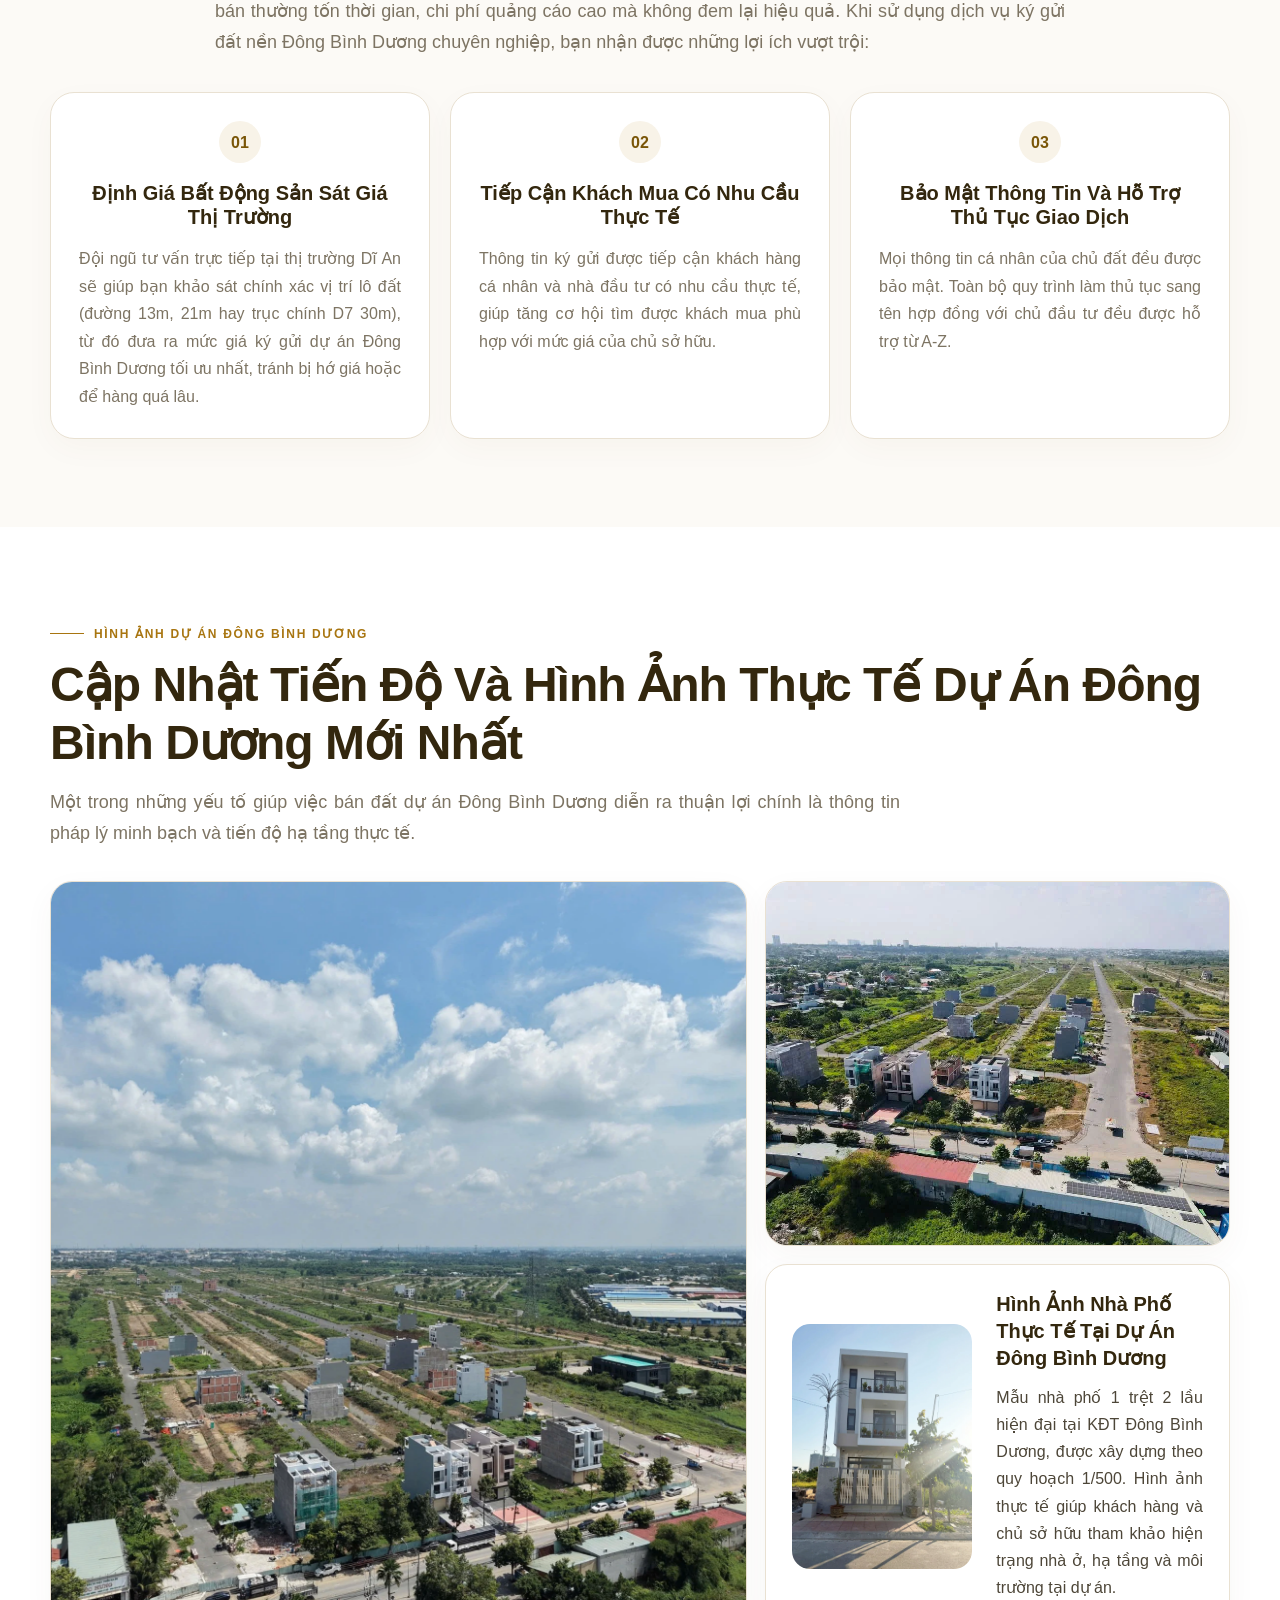
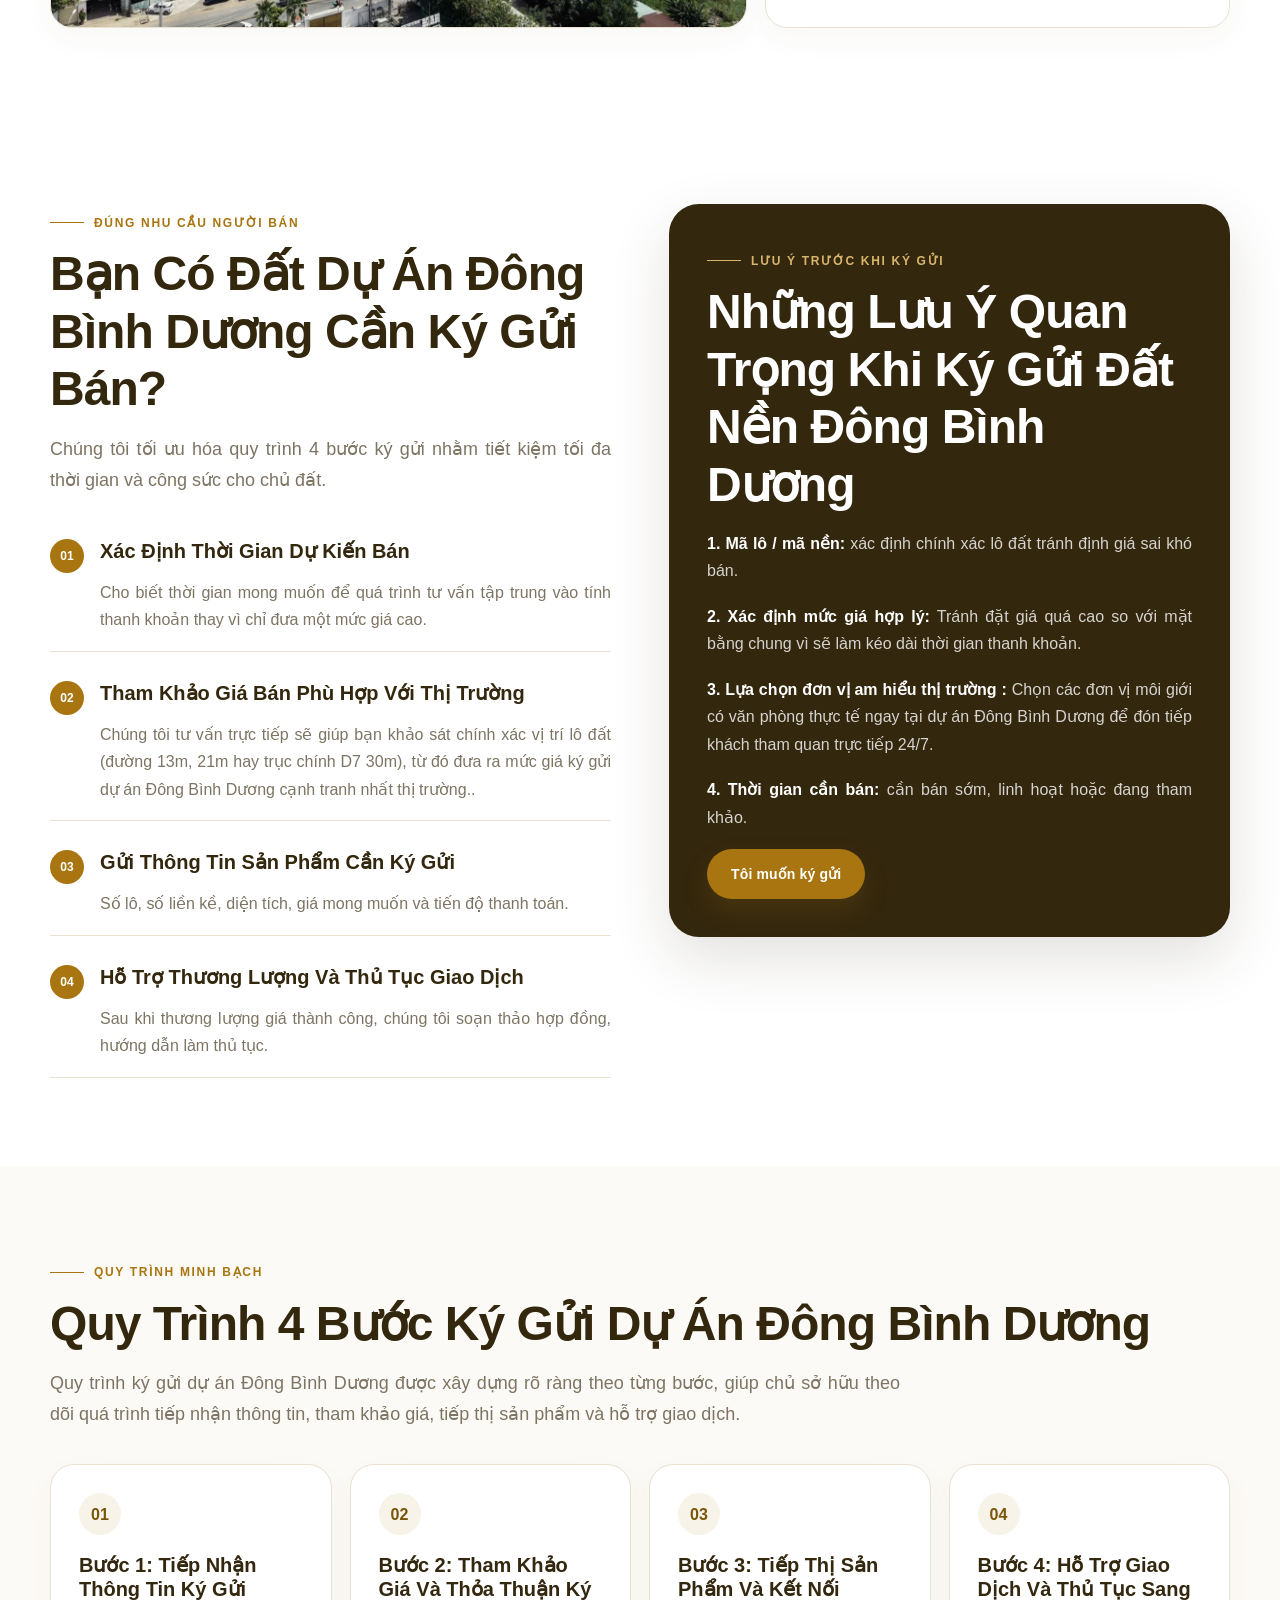
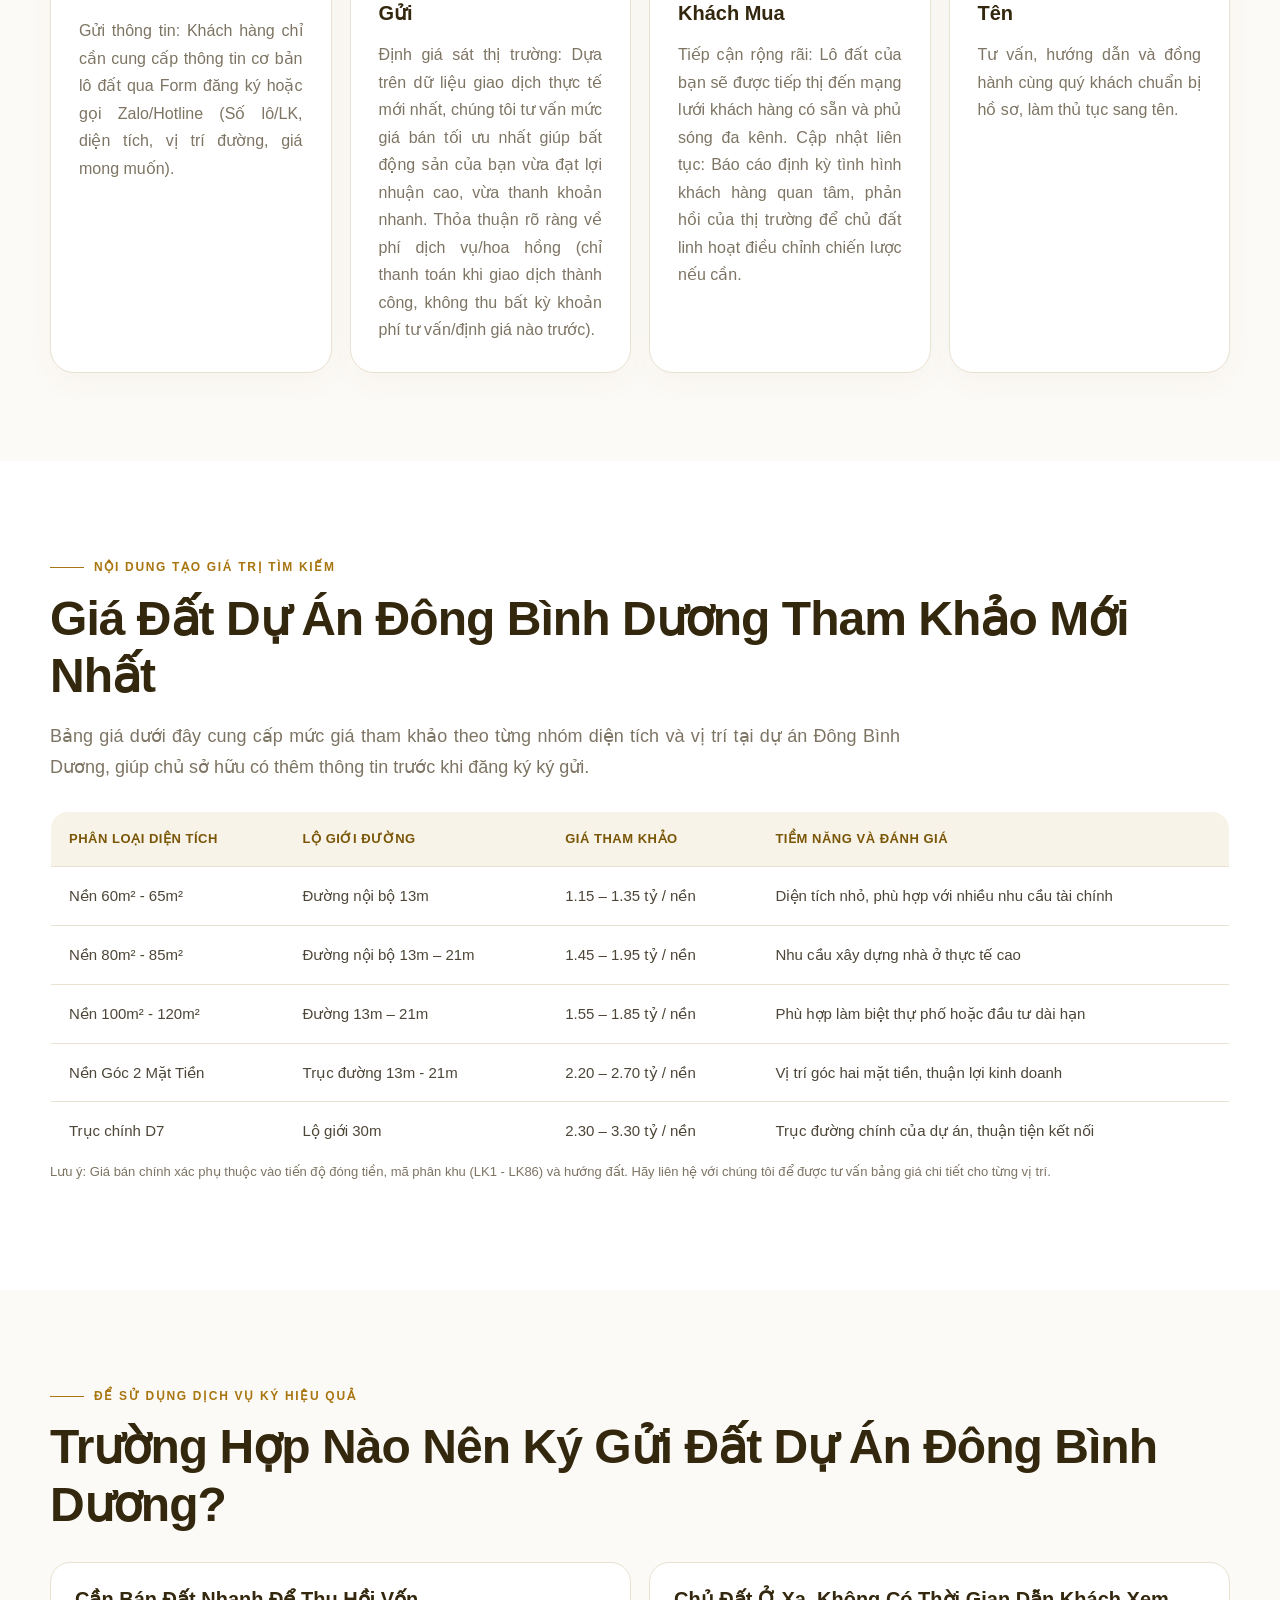
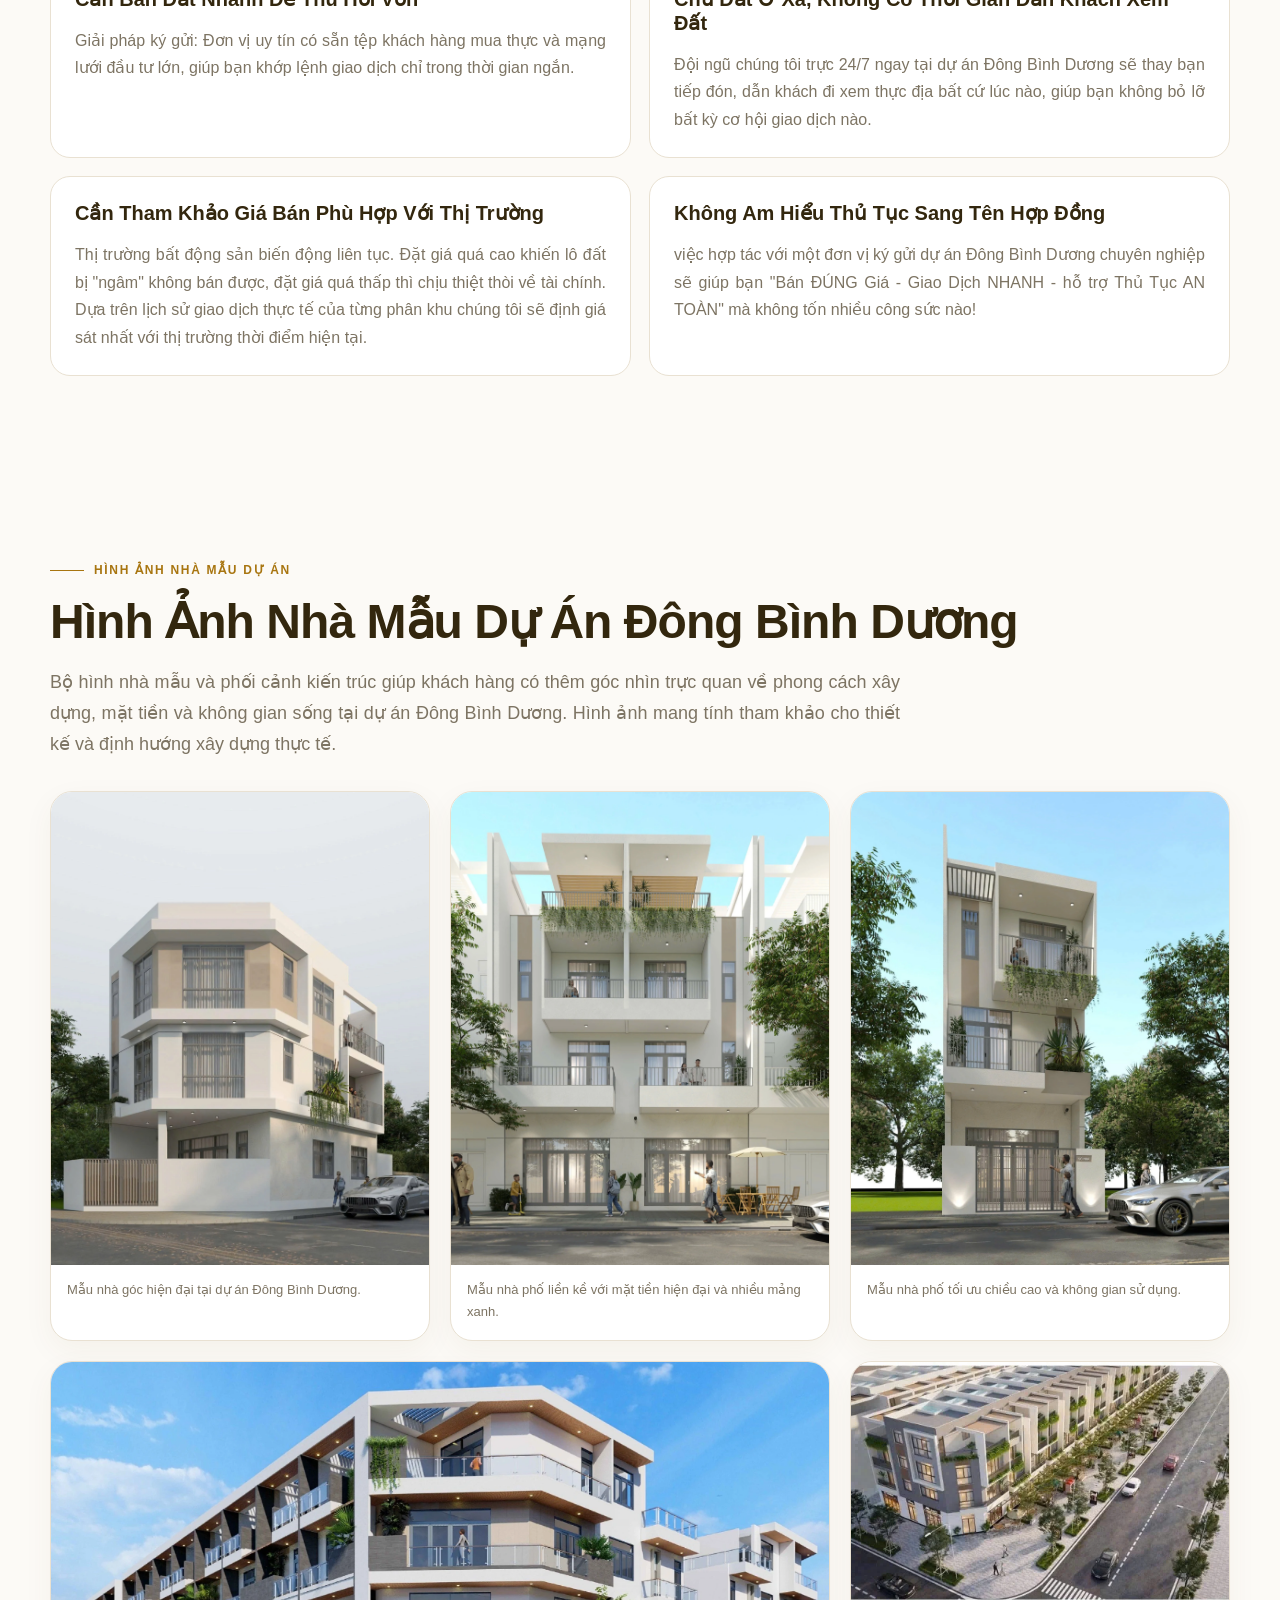
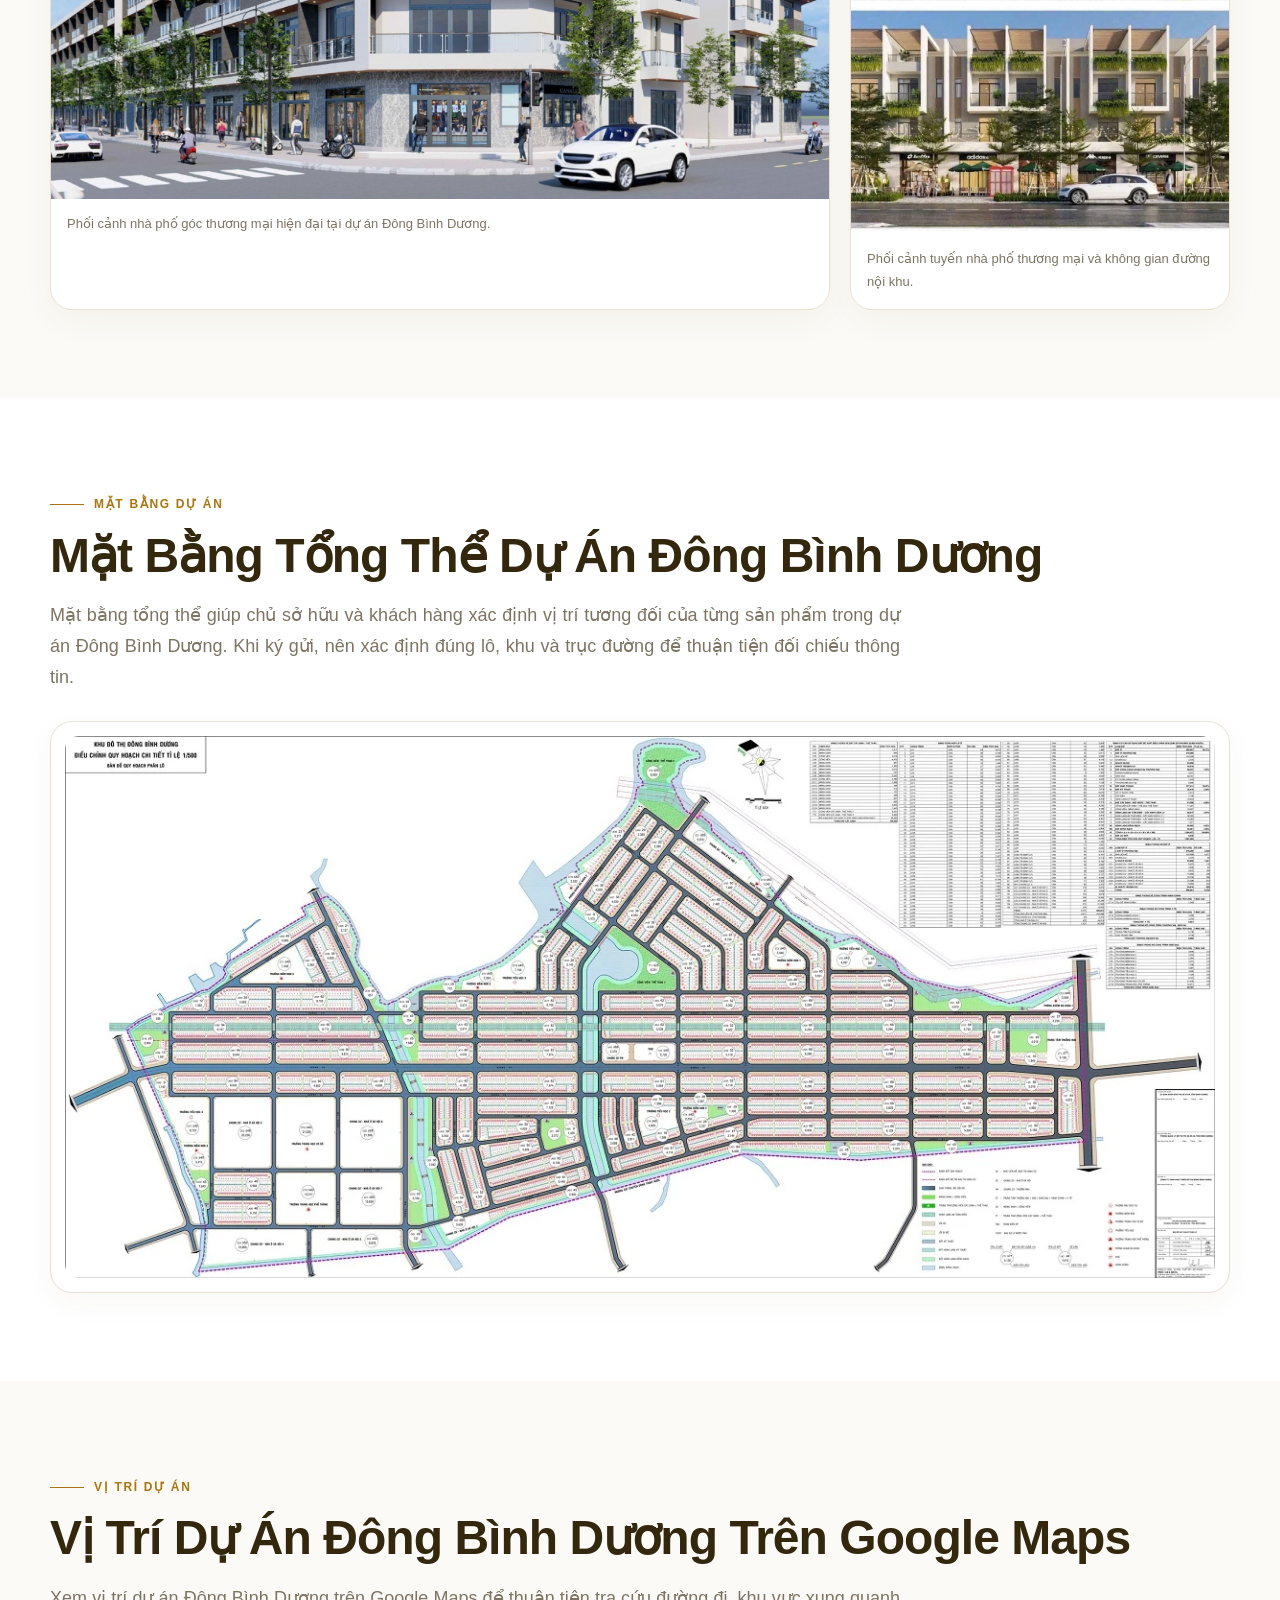
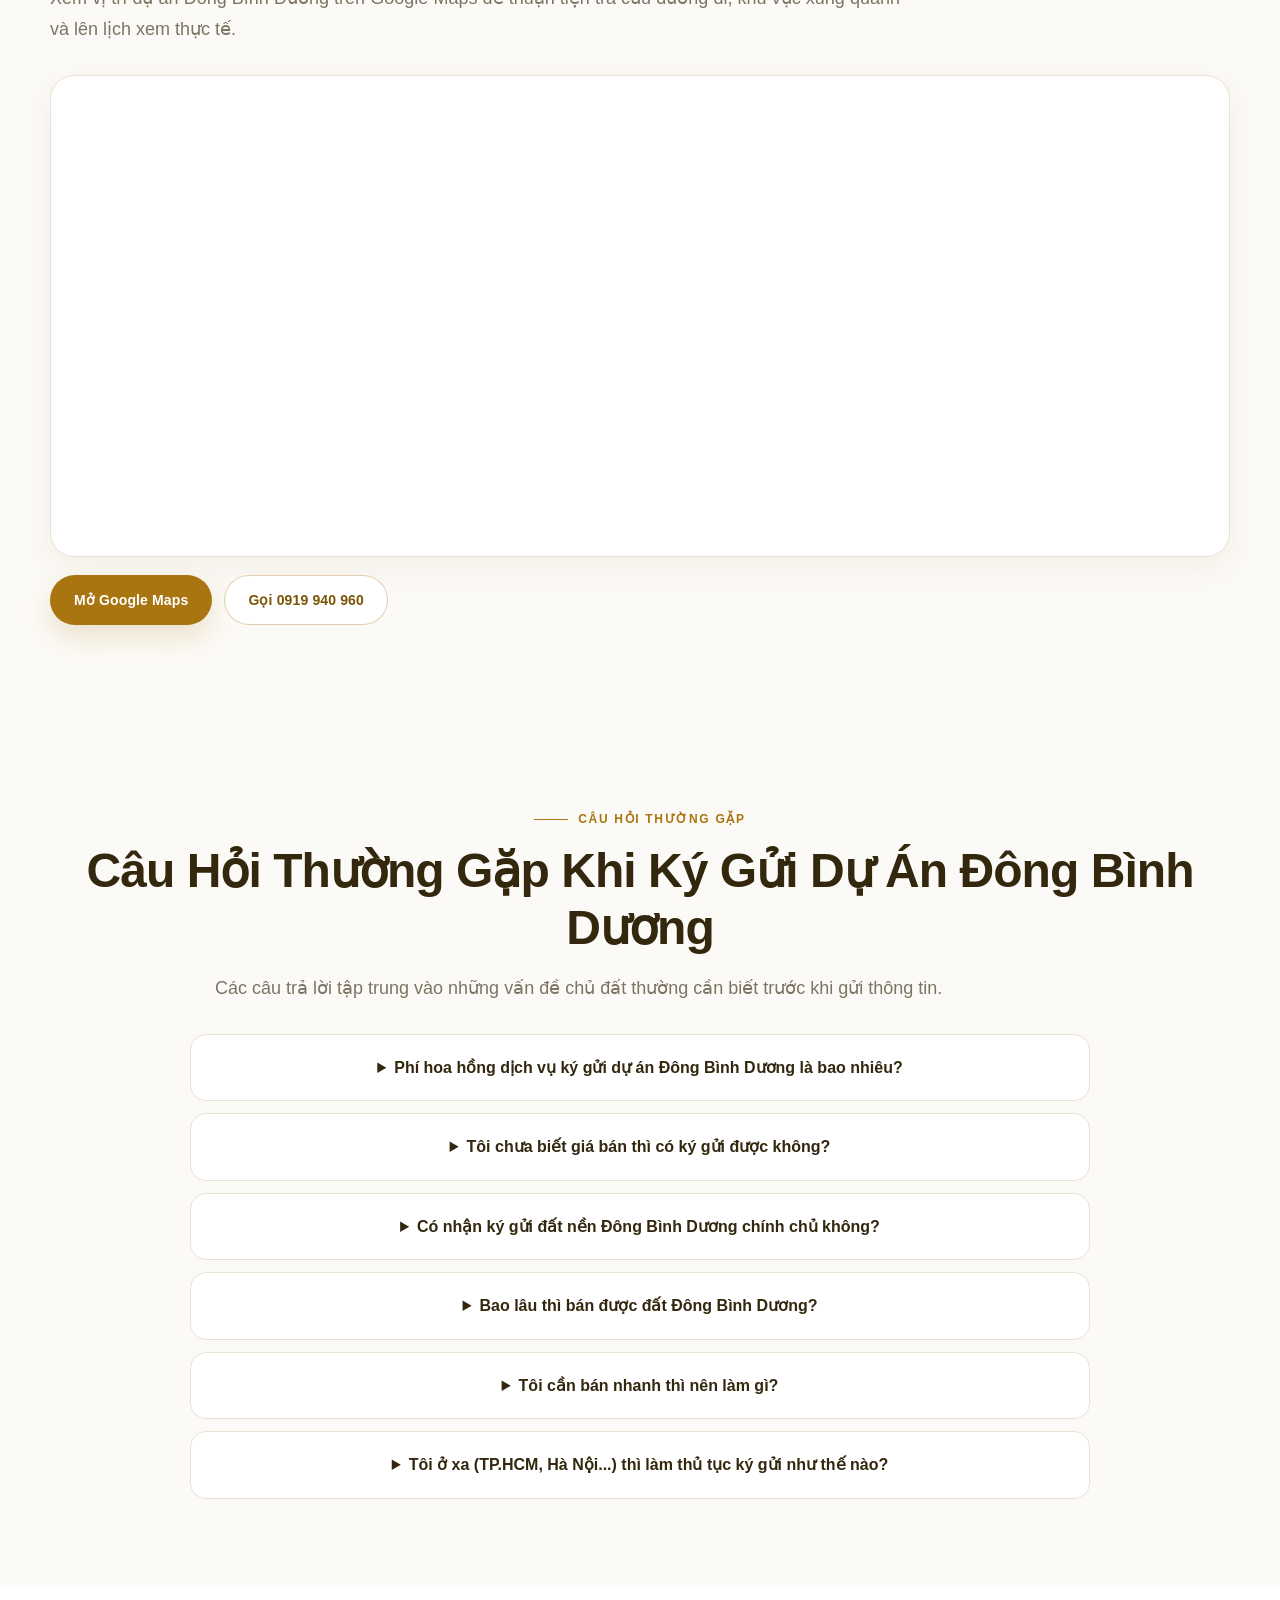
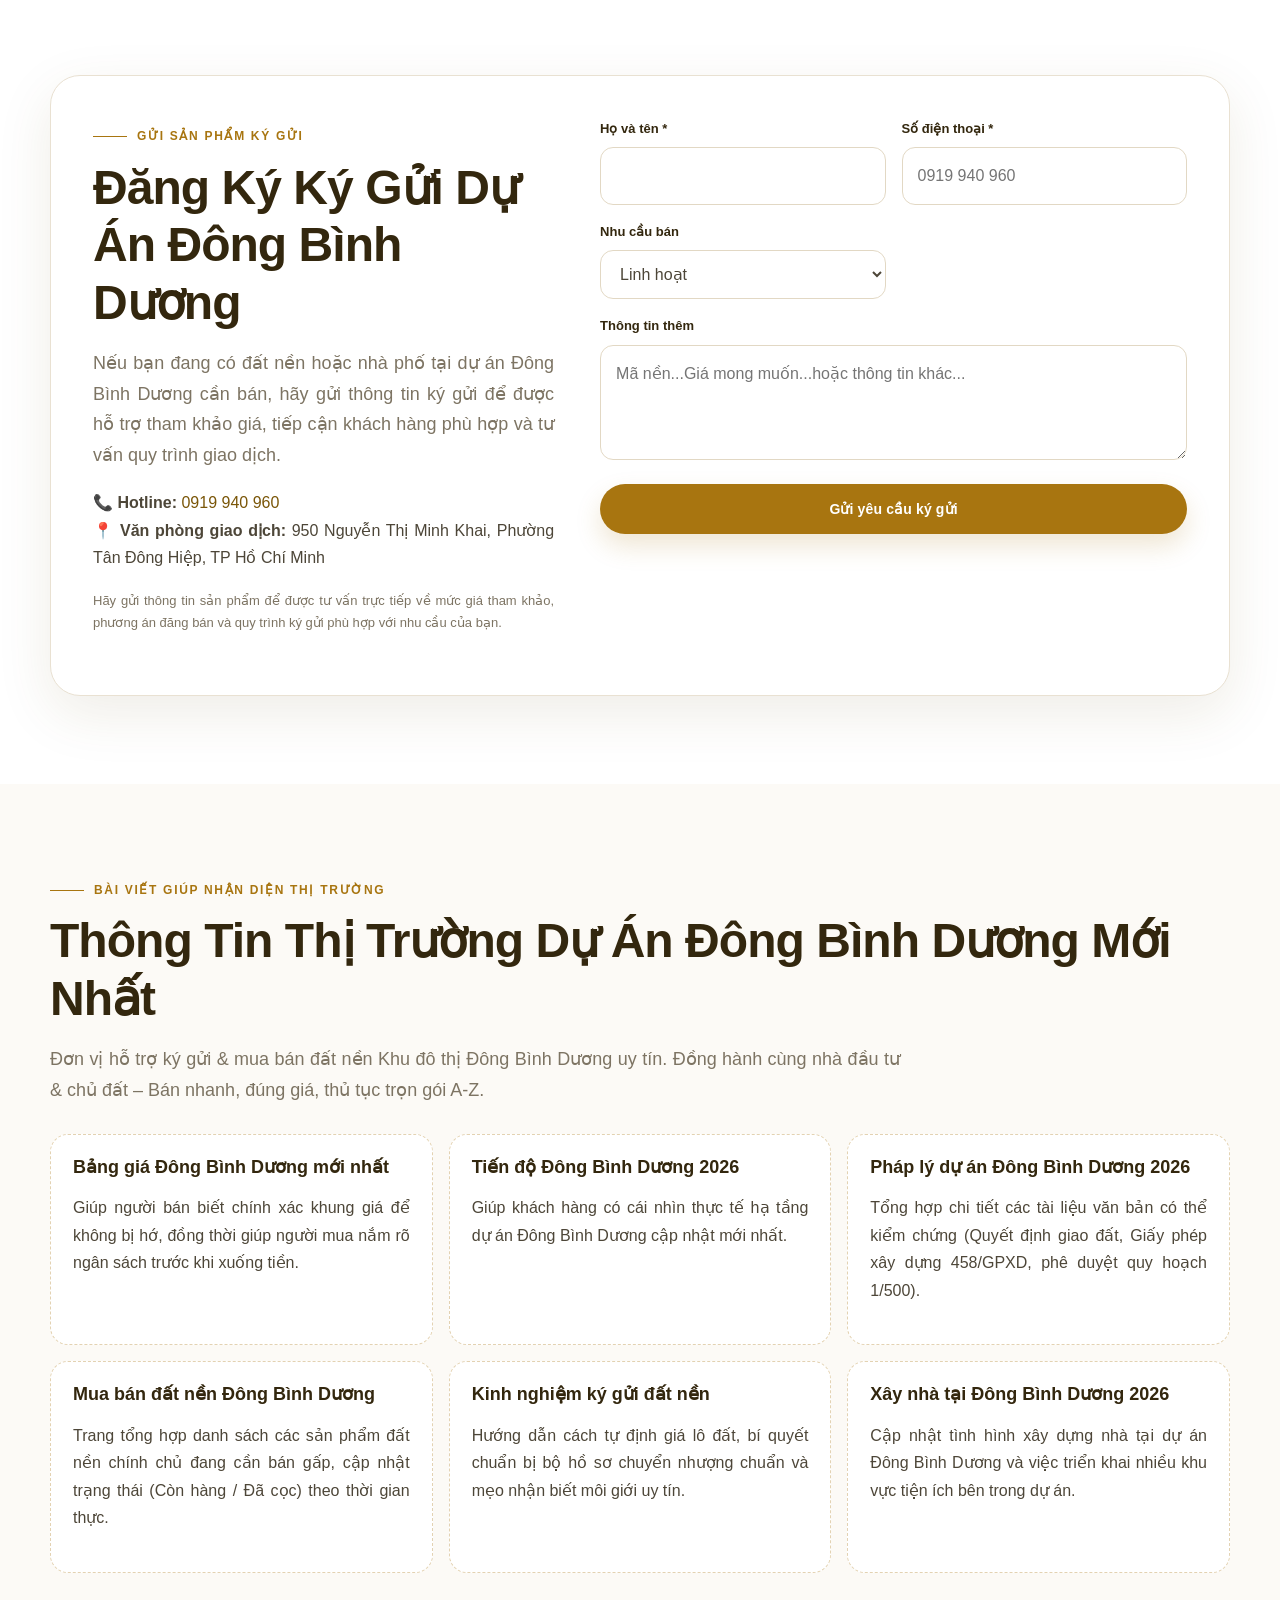
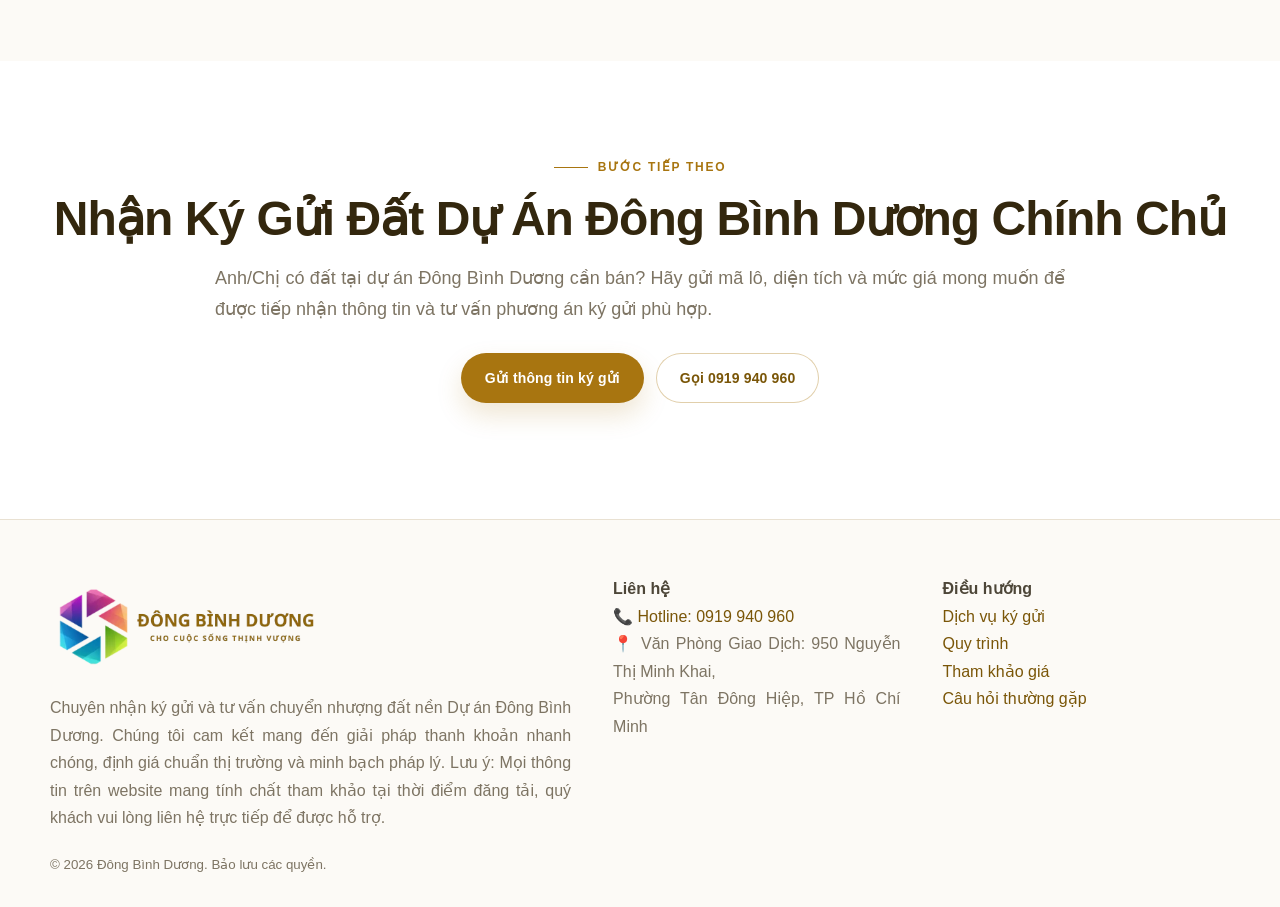
==== commit 0355eebd: "Update index.html Thêm Schema Organization và WebSite" ====
--- a/index.html
+++ b/index.html
@@ -586,25 +586,25 @@
 <section class="section section-soft" id="dich-vu">
   <div class="container center">
     <div class="eyebrow">Dịch vụ ký gửi Đông Bình Dương</div>
-    <h2>Tại Sao Nên Chọn Dịch Vụ Ký Gửi Uy Tín?</h2>
+    <h2>Tại Sao Nên Chọn Dịch Vụ Ký Gửi Dự Án Đông Bình Dương?</h2>
     <p class="lead">Trang được xây dựng dành cho khách hàng <strong>đang có đất Đông Bình Dương cần chuyển nhượng hoặc khách hàng có nhu cầu mua ở và đầu tư</strong>. Khu đô thị Đông Bình Dương (quy mô 126,7 ha tại TP. Dĩ An) là một trong những điểm nóng bất động sản nhận được sự quan tâm lớn. Tuy nhiên, việc tự đăng tin mua bán thường tốn thời gian, chi phí quảng cáo cao mà không đem lại hiệu quả. Khi sử dụng dịch vụ ký gửi đất nền Đông Bình Dương chuyên nghiệp, bạn nhận được những lợi ích vượt trội:</p>
 
     <div class="grid3" style="margin-top:34px">
       <article class="card">
         <span class="num">01</span>
-        <h3>Định giá chính xác, bám sát giá thị trường</h3>
+        <h3>Định Giá Bất Động Sản Sát Giá Thị Trường</h3>
         <p>Đội ngũ tư vấn trực tiếp tại thị trường Dĩ An sẽ giúp bạn khảo sát chính xác vị trí lô đất (đường 13m, 21m hay trục chính D7 30m), từ đó đưa ra mức giá ký gửi dự án Đông Bình Dương tối ưu nhất, tránh bị hớ giá hoặc để hàng quá lâu.</p>
       </article>
 
       <article class="card">
         <span class="num">02</span>
-        <h3>Thanh khoản chốt cọc nhanh từ 7 đến 15 ngày</h3>
-        <p>Nhờ tệp khách hàng cá nhân và nhóm nhà đầu tư sẵn có, các lô đất ký gửi hợp lý về giá đều có thể khớp lệnh giao dịch ngay trong thời gian ngắn.</p>
+        <h3>Tiếp Cận Khách Mua Có Nhu Cầu Thực Tế</h3>
+        <p>Thông tin ký gửi được tiếp cận khách hàng cá nhân và nhà đầu tư có nhu cầu thực tế, giúp tăng cơ hội tìm được khách mua phù hợp với mức giá của chủ sở hữu.</p>
       </article>
 
       <article class="card">
         <span class="num">03</span>
-        <h3>Bảo mật thông tin & Hỗ trợ pháp lý trọn gói</h3>
+        <h3>Bảo Mật Thông Tin Và Hỗ Trợ Thủ Tục Giao Dịch</h3>
         <p>Mọi thông tin cá nhân của chủ đất đều được bảo mật. Toàn bộ quy trình làm thủ tục sang tên hợp đồng với chủ đầu tư đều được hỗ trợ từ A-Z.</p>
       </article>
     </div>
@@ -632,8 +632,8 @@
                  width="840" height="1120" loading="lazy">
           </div>
           <div>
-            <h3>Hình ảnh nhà thực tế Đông Bình Dương</h3>
-            <p>Mẫu nhà phố 1 trệt 2 lầu hiện đại tại KĐT Đông Bình Dương. Thiết kế chuẩn quy hoạch 1/500, tối ưu không gian sống cho gia đình trẻ. Mức giá xây dựng hợp lý, cực kỳ thích hợp cho khách mua ở thực hoặc đầu tư cho thuê tích sản tại TP. Dĩ An.</p>
+            <h3>Hình Ảnh Nhà Phố Thực Tế Tại Dự Án Đông Bình Dương</h3>
+            <p>Mẫu nhà phố 1 trệt 2 lầu hiện đại tại KĐT Đông Bình Dương, được xây dựng theo quy hoạch 1/500.  Hình ảnh thực tế giúp khách hàng và chủ sở hữu tham khảo hiện trạng nhà ở, hạ tầng và môi trường tại dự án.</p>
           </div>
         </div>
       </div>
@@ -646,28 +646,28 @@
   <div class="container split">
     <div>
       <div class="eyebrow">Đúng nhu cầu người bán</div>
-      <h2>Bạn Có Đất Đông Bình Dương Cần Bán?</h2>
+      <h2>Bạn Có Đất Dự Án Đông Bình Dương Cần Ký Gửi Bán?</h2>
       <p class="lead">Chúng tôi tối ưu hóa quy trình 4 bước ký gửi nhằm tiết kiệm tối đa thời gian và công sức cho chủ đất.</p>
 
       <div class="checklist">
         <div class="check">
           <i>01</i>
-          <div><h3>Cần bán sớm</h3><p>Cho biết thời gian mong muốn để quá trình tư vấn tập trung vào tính thanh khoản thay vì chỉ đưa một mức giá cao.</p></div>
+          <div><h3>Xác Định Thời Gian Dự Kiến Bán</h3><p>Cho biết thời gian mong muốn để quá trình tư vấn tập trung vào tính thanh khoản thay vì chỉ đưa một mức giá cao.</p></div>
         </div>
 
         <div class="check">
           <i>02</i>
-          <div><h3>Chưa biết nên bán giá bao nhiêu</h3><p>Chúng tôi tư vấn trực tiếp sẽ giúp bạn khảo sát chính xác vị trí lô đất (đường 13m, 21m hay trục chính D7 30m), từ đó đưa ra mức giá ký gửi dự án Đông Bình Dương cạnh tranh nhất thị trường..</p></div>
+          <div><h3>Tham Khảo Giá Bán Phù Hợp Với Thị Trường</h3><p>Chúng tôi tư vấn trực tiếp sẽ giúp bạn khảo sát chính xác vị trí lô đất (đường 13m, 21m hay trục chính D7 30m), từ đó đưa ra mức giá ký gửi dự án Đông Bình Dương cạnh tranh nhất thị trường..</p></div>
         </div>
 
         <div class="check">
           <i>03</i>
-          <div><h3>Khách hàng chỉ cần gửi thông tin qua Form đăng ký hoặc Zalo/Hotline bao gồm</h3><p>Số lô, số liền kề, diện tích, giá mong muốn và tiến độ thanh toán.</p></div>
+          <div><h3>Gửi Thông Tin Sản Phẩm Cần Ký Gửi</h3><p>Số lô, số liền kề, diện tích, giá mong muốn và tiến độ thanh toán.</p></div>
         </div>
 
         <div class="check">
           <i>04</i>
-          <div><h3>Chốt giao dịch & Hỗ trợ sang tên</h3><p>Sau khi thương lượng giá thành công, chúng tôi soạn thảo hợp đồng, hướng dẫn làm thủ tục.</p></div>
+          <div><h3>Hỗ Trợ Thương Lượng Và Thủ Tục Giao Dịch</h3><p>Sau khi thương lượng giá thành công, chúng tôi soạn thảo hợp đồng, hướng dẫn làm thủ tục.</p></div>
         </div>
       </div>
     </div>
@@ -687,31 +687,31 @@
 <section class="section section-soft" id="quy-trinh">
   <div class="container">
     <div class="eyebrow">Quy trình minh bạch</div>
-    <h2>4 Bước Ký Gửi Dự Án Đông Bình Dương Nhanh Chóng & An Toàn</h2>
-    <p class="lead">Chúng tôi cam kết xây dựng một quy trình ký gửi dự án Đông Bình Dương hoàn toàn minh bạch, rõ ràng trong từng công đoạn. Quý khách hàng sẽ luôn nắm chủ động về giá bán, thông tin pháp lý và tiến độ giao dịch mà không lo phát sinh chi phí ẩn hay rủi ro thủ tục.</p>
+    <h2>Quy Trình 4 Bước Ký Gửi Dự Án Đông Bình Dương</h2>
+    <p class="lead">Quy trình ký gửi dự án Đông Bình Dương được xây dựng rõ ràng theo từng bước, giúp chủ sở hữu theo dõi quá trình tiếp nhận thông tin, tham khảo giá, tiếp thị sản phẩm và hỗ trợ giao dịch.</p>
 
     <div class="grid4" style="margin-top:34px">
       <article class="card">
         <span class="num">01</span>
-        <h3>Tiếp Nhận Thông Tin</h3>
+        <h3>Bước 1: Tiếp Nhận Thông Tin Ký Gửi</h3>
         <p>Gửi thông tin: Khách hàng chỉ cần cung cấp thông tin cơ bản lô đất qua Form đăng ký hoặc gọi Zalo/Hotline (Số lô/LK, diện tích, vị trí đường, giá mong muốn).</p>
       </article>
 
       <article class="card">
         <span class="num">02</span>
-        <h3>Thẩm Định Giá Minh Bạch Và Thỏa Thuận Ký Gửi</h3>
+        <h3>Bước 2: Tham Khảo Giá Và Thỏa Thuận Ký Gửi</h3>
         <p>Định giá sát thị trường: Dựa trên dữ liệu giao dịch thực tế mới nhất, chúng tôi tư vấn mức giá bán tối ưu nhất giúp bất động sản của bạn vừa đạt lợi nhuận cao, vừa thanh khoản nhanh. Thỏa thuận rõ ràng về phí dịch vụ/hoa hồng (chỉ thanh toán khi giao dịch thành công, không thu bất kỳ khoản phí tư vấn/định giá nào trước).</p>
       </article>
 
       <article class="card">
         <span class="num">03</span>
-        <h3>Triển Khai Tiếp Thị Đa Kênh Và Báo Cáo Tiến Độ</h3>
+        <h3>Bước 3: Tiếp Thị Sản Phẩm Và Kết Nối Khách Mua</h3>
         <p>Tiếp cận rộng rãi: Lô đất của bạn sẽ được tiếp thị đến mạng lưới khách hàng có sẵn và phủ sóng đa kênh. Cập nhật liên tục: Báo cáo định kỳ tình hình khách hàng quan tâm, phản hồi của thị trường để chủ đất linh hoạt điều chỉnh chiến lược nếu cần.</p>
       </article>
 
       <article class="card">
         <span class="num">04</span>
-        <h3>Chốt Giao Dịch Và Hỗ Trợ Pháp Lý Sang Tên A-Z</h3>
+        <h3>Bước 4: Hỗ Trợ Giao Dịch Và Thủ Tục Sang Tên</h3>
         <p>Tư vấn, hướng dẫn và đồng hành cùng quý khách chuẩn bị hồ sơ, làm thủ tục sang tên.</p>
       </article>
     </div>
@@ -721,8 +721,8 @@
 <section class="section" id="gia">
   <div class="container">
     <div class="eyebrow">Nội dung tạo giá trị tìm kiếm</div>
-    <h2>Tham Khảo Giá Đất Đông Bình Dương 2026 mới nhất</h2>
-    <p class="lead">Để giúp quý khách hàng dễ dàng định hình mức giá trước khi ký gửi, dưới đây là bảng tổng hợp giá giao dịch tham khảo mới nhất tại KĐT Đông Bình Dương theo từng phân khu diện tích:</p>
+    <h2>Giá Đất Dự Án Đông Bình Dương Tham Khảo Mới Nhất</h2>
+    <p class="lead">Bảng giá dưới đây cung cấp mức giá tham khảo theo từng nhóm diện tích và vị trí tại dự án Đông Bình Dương, giúp chủ sở hữu có thêm thông tin trước khi đăng ký ký gửi.</p>
 
     <table class="data-table">
       <thead>
@@ -734,11 +734,11 @@
         </tr>
       </thead>
       <tbody>
-        <tr><td>Nền 60m² - 65m²</td><td>Đường nội bộ 13m</td><td>1.15 – 1.35 tỷ / nền</td><td>Khả năng thanh khoản nhanh nhất, phù hợp vốn nhỏ</td></tr>
+        <tr><td>Nền 60m² - 65m²</td><td>Đường nội bộ 13m</td><td>1.15 – 1.35 tỷ / nền</td><td>Diện tích nhỏ, phù hợp với nhiều nhu cầu tài chính</td></tr>
         <tr><td>Nền 80m² - 85m²</td><td>Đường nội bộ 13m – 21m</td><td>1.45 – 1.95 tỷ / nền</td><td>Nhu cầu xây dựng nhà ở thực tế cao</td></tr>
         <tr><td>Nền 100m² - 120m²</td><td>Đường 13m – 21m</td><td>1.55 – 1.85 tỷ / nền</td><td>Phù hợp làm biệt thự phố hoặc đầu tư dài hạn</td></tr>
-        <tr><td>Nền Góc 2 Mặt Tiền</td><td>Trục đường 13m - 21m</td><td>2.20 – 2.70 tỷ / nền</td><td>Vị trí kinh doanh đắc địa, biên độ tăng giá tốt</td></tr>
-		<tr><td>Trục chính D7</td><td>Lộ giới 30m</td><td>2.30 – 3.30 tỷ / nền</td><td>Trục xương sống dự án, tính thanh khoản cực cao</td></tr>
+        <tr><td>Nền Góc 2 Mặt Tiền</td><td>Trục đường 13m - 21m</td><td>2.20 – 2.70 tỷ / nền</td><td>Vị trí góc hai mặt tiền, thuận lợi kinh doanh</td></tr>
+		<tr><td>Trục chính D7</td><td>Lộ giới 30m</td><td>2.30 – 3.30 tỷ / nền</td><td>Trục đường chính của dự án, thuận tiện kết nối</td></tr>
       </tbody>
     </table>
 
@@ -749,26 +749,26 @@
 <section class="section section-soft">
   <div class="container">
     <div class="eyebrow">Để Sử Dụng Dịch Vụ Ký Hiệu Quả</div>
-    <h2>Trường Hợp Nào Phù Hợp Để Sử Dụng Dịch Vụ Ký Gửi?</h2>
+    <h2>Trường Hợp Nào Nên Ký Gửi Đất Dự Án Đông Bình Dương?</h2>
 
     <div class="intent-grid">
       <article class="intent">
-        <strong>Cần Thanh Khoản Nhanh Để Thu Hồi Vốn Hoặc Xử Lý Công Việc</strong>
+        <h3>Cần Bán Đất Nhanh Để Thu Hồi Vốn</h3>
         <p>Giải pháp ký gửi: Đơn vị uy tín có sẵn tệp khách hàng mua thực và mạng lưới đầu tư lớn, giúp bạn khớp lệnh giao dịch chỉ trong thời gian ngắn.</p>
       </article>
 
       <article class="intent">
-        <strong>Chủ Đất Ở Xa, Không Có Thời Gian Dẫn Khách Đi Xem Đất</strong>
+        <h3>Chủ Đất Ở Xa, Không Có Thời Gian Dẫn Khách Xem Đất</h3>
         <p>Đội ngũ chúng tôi trực 24/7 ngay tại dự án Đông Bình Dương sẽ thay bạn tiếp đón, dẫn khách đi xem thực địa bất cứ lúc nào, giúp bạn không bỏ lỡ bất kỳ cơ hội giao dịch nào.</p>
       </article>
 
       <article class="intent">
-        <strong>Cần Định Giá Chuẩn Xác, Tránh Bị Hớ Hoặc Ép Giá</strong>
+        <h3>Cần Tham Khảo Giá Bán Phù Hợp Với Thị Trường</h3>
         <p>Thị trường bất động sản biến động liên tục. Đặt giá quá cao khiến lô đất bị "ngâm" không bán được, đặt giá quá thấp thì chịu thiệt thòi về tài chính. Dựa trên lịch sử giao dịch thực tế của từng phân khu chúng tôi sẽ định giá sát nhất với thị trường thời điểm hiện tại.</p>
       </article>
 
       <article class="intent">
-        <strong>Không Am Hiểu Thủ Tục Sang Tên Hợp Đồng</strong>
+        <h3>Không Am Hiểu Thủ Tục Sang Tên Hợp Đồng</h3>
         <p>việc hợp tác với một đơn vị ký gửi dự án Đông Bình Dương chuyên nghiệp sẽ giúp bạn "Bán ĐÚNG Giá - Giao Dịch NHANH - hỗ trợ Thủ Tục AN TOÀN" mà không tốn nhiều công sức nào!</p>
       </article>
     </div>
@@ -795,7 +795,7 @@
   <div class="container">
     <div class="eyebrow">Mặt bằng dự án</div>
     <h2>Mặt Bằng Tổng Thể Dự Án Đông Bình Dương</h2>
-    <p class="lead">Mặt bằng giúp chủ đất và khách quan tâm xác định vị trí tương đối của sản phẩm. Khi đăng từng lô ký gửi, nên đánh dấu đúng vị trí để dễ đối chiếu.</p>
+    <p class="lead">Mặt bằng tổng thể giúp chủ sở hữu và khách hàng xác định vị trí tương đối của từng sản phẩm trong dự án Đông Bình Dương. Khi ký gửi, nên xác định đúng lô, khu và trục đường để thuận tiện đối chiếu thông tin.</p>
     <div class="plan-card">
       <img src="assets/images/mat-bang-du-an-dong-binh-duong.webp" alt="Mặt bằng tổng thể dự án Đông Bình Dương" width="1200" height="565" loading="lazy">
     </div>
@@ -807,7 +807,7 @@
   <div class="container">
     <div class="eyebrow">Vị trí dự án</div>
     <h2>Vị Trí Dự Án Đông Bình Dương Trên Google Maps</h2>
-    <p class="lead">Xem vị trí dự án Đông Bình Dương trên bản đồ để thuận tiện tra cứu đường đi, khu vực xung quanh và lên lịch xem thực tế.</p>
+    <p class="lead">Xem vị trí dự án Đông Bình Dương trên Google Maps để thuận tiện tra cứu đường đi, khu vực xung quanh và lên lịch xem thực tế.</p>
 
     <div class="map-wrap">
       <iframe
@@ -829,7 +829,7 @@
 <section class="section section-soft" id="faq">
   <div class="container center">
     <div class="eyebrow">Câu hỏi thường gặp</div>
-    <h2>Câu Hỏi Khi Ký Gửi Dự Án Đông Bình Dương</h2>
+    <h2>Câu Hỏi Thường Gặp Khi Ký Gửi Dự Án Đông Bình Dương</h2>
     <p class="lead">Các câu trả lời tập trung vào những vấn đề chủ đất thường cần biết trước khi gửi thông tin.</p>
 
     <div class="faq">
@@ -845,7 +845,7 @@
 
       <details>
         <summary>Có nhận ký gửi đất nền Đông Bình Dương chính chủ không?</summary>
-        <p>Website được thiết kế để tiếp nhận nhu cầu từ chủ sở hữu đất nền hoặc khách hàng đang có nhu cầu mua ở và đầu tư nhưng chưa biết liên hệ ai để tư vấn.</p>
+        <p>Có. Website tiếp nhận thông tin từ chủ sở hữu có nhu cầu ký gửi đất nền, nhà phố và các sản phẩm bất động sản tại dự án Đông Bình Dương.</p>
       </details>
 
       <details>
@@ -855,7 +855,7 @@
 
       <details>
         <summary>Tôi cần bán nhanh thì nên làm gì?</summary>
-        <p>Hãy ghi rõ thời gian cần bán và cung cấp thông tin đầy đủ. Mức giá mong muốn để chúng tôi sẽ tư vấn và kịp hỗ trợ ra hàng nhanh nhất.</p>
+        <p>Hãy cung cấp đầy đủ thông tin lô đất, vị trí, diện tích và mức giá mong muốn. Những thông tin này giúp quá trình tư vấn và tìm kiếm khách hàng hiệu quả hơn.</p>
       </details>
 
       <details>
@@ -871,13 +871,13 @@
     <div>
 
       <div class="eyebrow">Gửi sản phẩm ký gửi</div>
-      <h2>Gửi Thông Tin Đất Đông Bình Dương Cần Bán</h2>
-      <p class="lead">Nếu bạn đang tìm kiếm đơn vị uy tín nhận ký gửi dự án Đông Bình Dương với cam kết Bán Nhanh – Giá Tốt – Hỗ Trợ Pháp Lý A-Z, hãy liên hệ ngay với chúng tôi hôm nay!</p>
+      <h2>Đăng Ký Ký Gửi Dự Án Đông Bình Dương</h2>
+      <p class="lead">Nếu bạn đang có đất nền hoặc nhà phố tại dự án Đông Bình Dương cần bán, hãy gửi thông tin ký gửi để được hỗ trợ tham khảo giá, tiếp cận khách hàng phù hợp và tư vấn quy trình giao dịch.</p>
 
       <p><strong>📞 Hotline:</strong> <a href="tel:0919940960">0919 940 960</a><br>
       <strong>📍 Văn phòng giao dịch:</strong> 950 Nguyễn Thị Minh Khai, Phường Tân Đông Hiệp, TP Hồ Chí Minh</p>
 
-      <p class="note">Hãy liên hệ sớm để chúng tôi hỗ trợ và tư vấn trực tiếp giúp bạn nắm bắt giá bán mới nhất, chọn được phương án thanh khoản tối ưu và đảm bảo giao dịch an toàn, minh bạch.</p>
+      <p class="note">Hãy gửi thông tin sản phẩm để được tư vấn trực tiếp về mức giá tham khảo, phương án đăng bán và quy trình ký gửi phù hợp với nhu cầu của bạn.</p>
     </div>
 
     <form class="form" id="lead-form">
@@ -892,7 +892,7 @@
       </div>
 
       <div class="field">
-        <label for="urgency">Thời gian cần bán</label>
+        <label for="urgency">Nhu cầu bán</label>
         <select id="urgency" name="urgency">
           <option value="Linh hoạt">Linh hoạt</option>
           <option value="Cần bán sớm">Cần bán sớm</option>
@@ -914,7 +914,7 @@
 <section class="section section-soft">
   <div class="container">
     <div class="eyebrow">Bài viết giúp nhận diện thị trường</div>
-    <h2>Thông tin thị trường dự án Đông Bình Dương được cập nhật liên tục.</h2>
+    <h2>Thông Tin Thị Trường Dự Án Đông Bình Dương Mới Nhất</h2>
     <p class="lead">Đơn vị hỗ trợ ký gửi & mua bán đất nền Khu đô thị Đông Bình Dương uy tín. Đồng hành cùng nhà đầu tư & chủ đất – Bán nhanh, đúng giá, thủ tục trọn gói A-Z.</p>
 
     <div class="seo-support">
@@ -931,8 +931,8 @@
 <section class="section">
   <div class="container center">
     <div class="eyebrow">Bước tiếp theo</div>
-    <h2>Anh/Chị Có Đất Đông Bình Dương Cần Bán?</h2>
-    <p class="lead">Gửi mã lô, diện tích và mức giá mong muốn để được hỗ trợ tư vấn nhanh chóng.</p>
+    <h2>Nhận Ký Gửi Đất Dự Án Đông Bình Dương Chính Chủ</h2>
+    <p class="lead">Anh/Chị có đất tại dự án Đông Bình Dương cần bán? Hãy gửi mã lô, diện tích và mức giá mong muốn để được tiếp nhận thông tin và tư vấn phương án ký gửi phù hợp.</p>
     <div class="actions" style="justify-content:center">
       <a class="btn btn-primary" href="#ky-gui">Gửi thông tin ký gửi</a>
       <a class="btn btn-outline" href="tel:0919940960">Gọi 0919 940 960</a>
@@ -948,7 +948,7 @@
            alt="Đông Bình Dương"
            width="450" height="169"
            loading="lazy">
-      <p>Chuyên nhận ký gửi và tư vấn chuyển nhượng đất nền Dự án Đông Bình Dương.Chúng tôi cam kết mang đến giải pháp thanh khoản nhanh chóng, định giá chuẩn thị trường và minh bạch pháp lý. Lưu ý: Mọi thông tin trên website mang tính chất tham khảo tại thời điểm đăng tải, quý khách vui lòng liên hệ trực tiếp để được hỗ trợ.</p>
+      <p>Chuyên nhận ký gửi và tư vấn chuyển nhượng đất nền Dự án Đông Bình Dương. Chúng tôi cam kết mang đến giải pháp thanh khoản nhanh chóng, định giá chuẩn thị trường và minh bạch pháp lý. Lưu ý: Mọi thông tin trên website mang tính chất tham khảo tại thời điểm đăng tải, quý khách vui lòng liên hệ trực tiếp để được hỗ trợ.</p>
     </div>
 
     <div>
@@ -1066,6 +1066,34 @@
   <a class="facebook" href="https://www.facebook.com/dongbinhduong.vn" target="_blank" rel="noopener noreferrer" aria-label="Mở Fanpage Facebook">f</a>
   <a class="phone" href="tel:0919940960" aria-label="Gọi 0919 940 960">☎</a>
 </div>
-
+<script type="application/ld+json">
+{
+  "@context": "https://schema.org",
+  "@graph": [
+    {
+      "@type": "Organization",
+      "@id": "https://kyguidongbinhduong.com/#organization",
+      "name": "Đông Bình Dương",
+      "url": "https://kyguidongbinhduong.com/",
+      "logo": "https://kyguidongbinhduong.com/assets/images/logo-dong-binh-duong-ngang-moi.webp",
+      "telephone": "+84919940960",
+      "sameAs": [
+        "https://www.facebook.com/dongbinhduong.vn",
+        "https://zalo.me/0919940960"
+      ]
+    },
+    {
+      "@type": "WebSite",
+      "@id": "https://kyguidongbinhduong.com/#website",
+      "url": "https://kyguidongbinhduong.com/",
+      "name": "Ký Gửi Dự Án Đông Bình Dương",
+      "publisher": {
+        "@id": "https://kyguidongbinhduong.com/#organization"
+      },
+      "inLanguage": "vi-VN"
+    }
+  ]
+}
+</script>
 </body>
 </html>
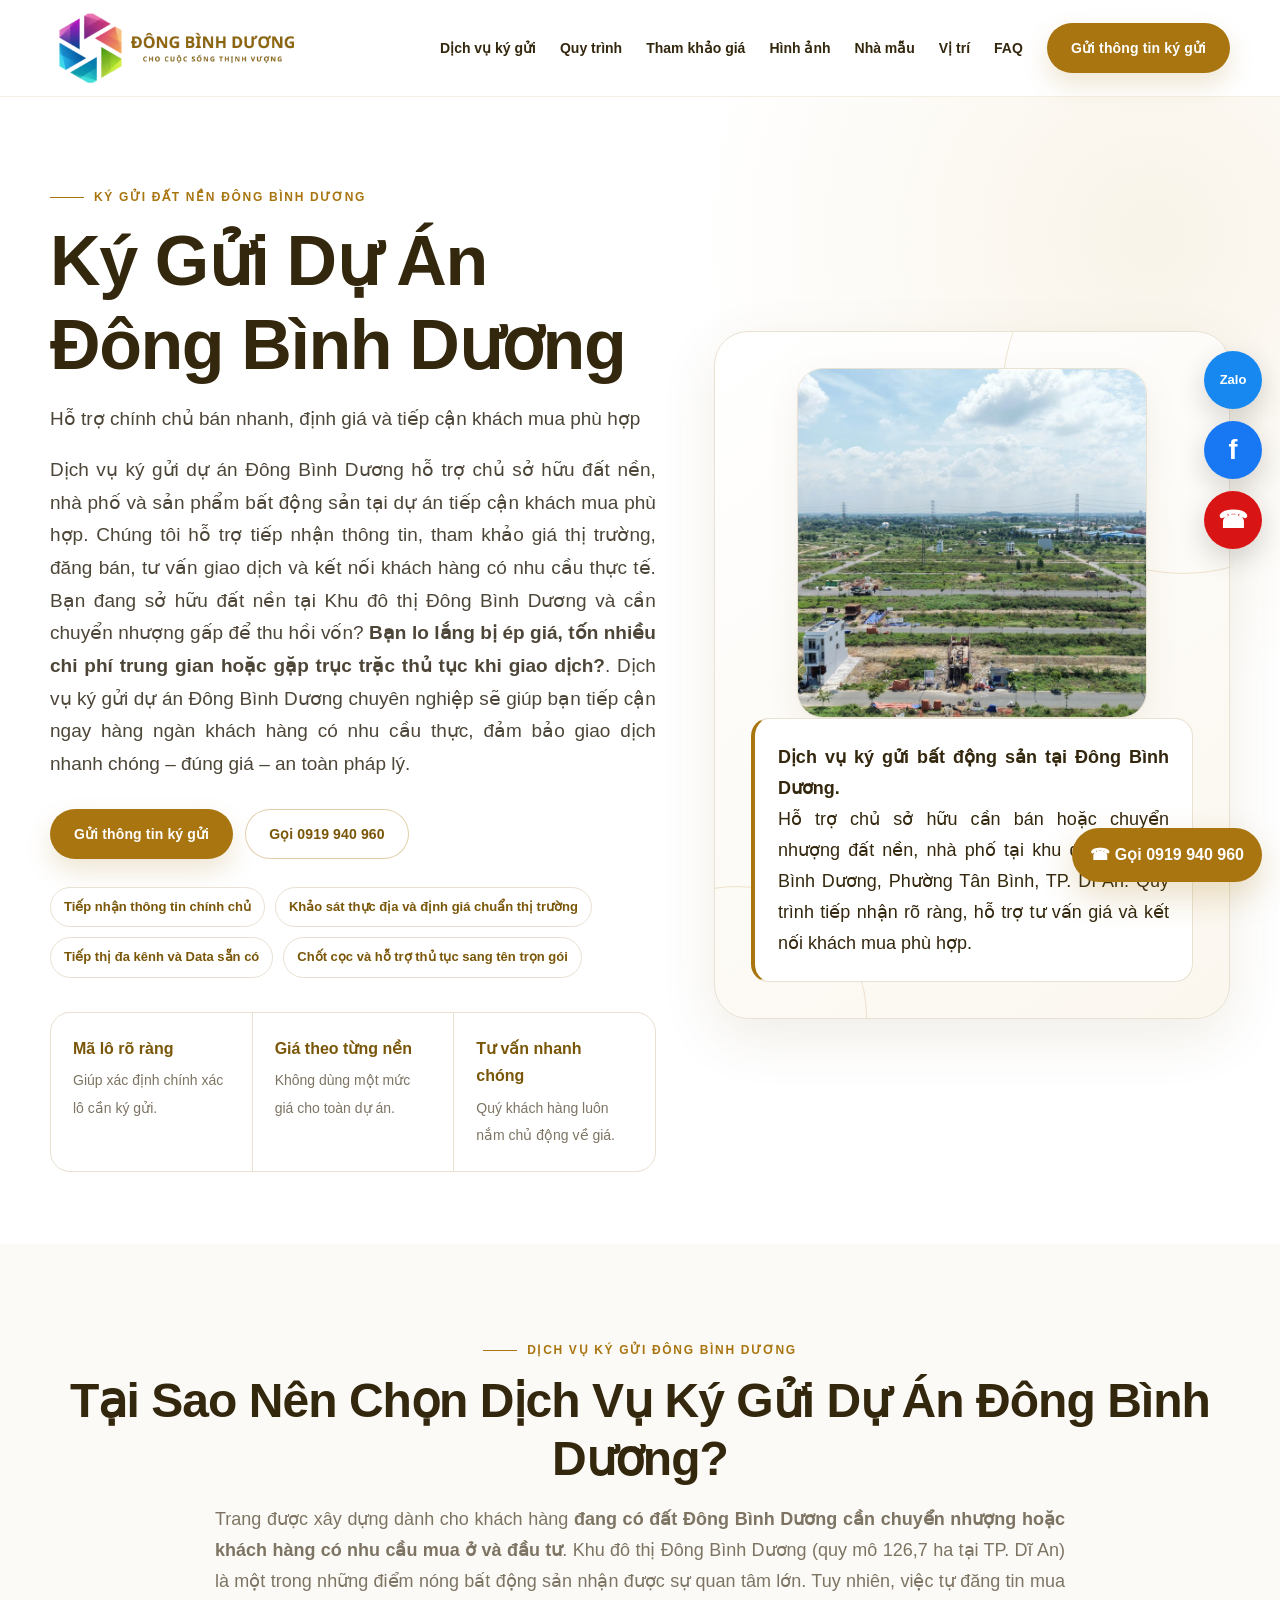
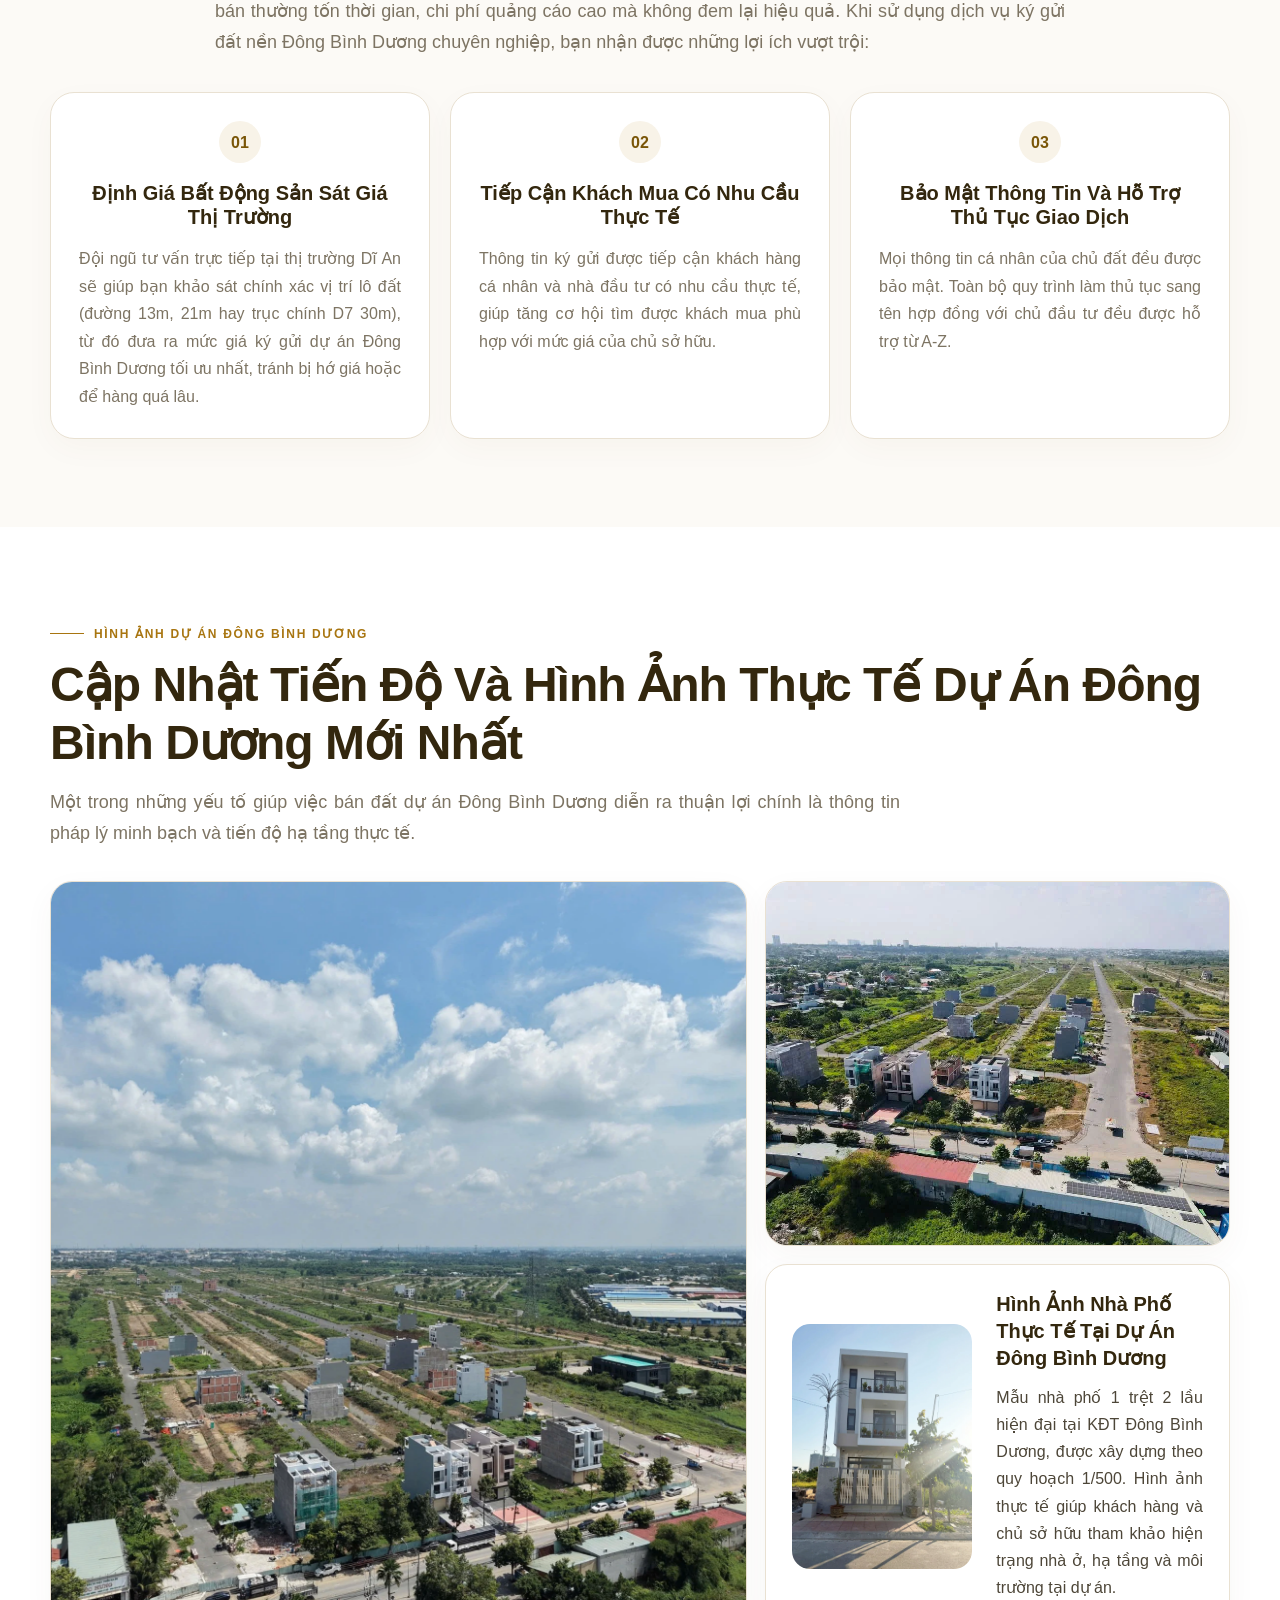
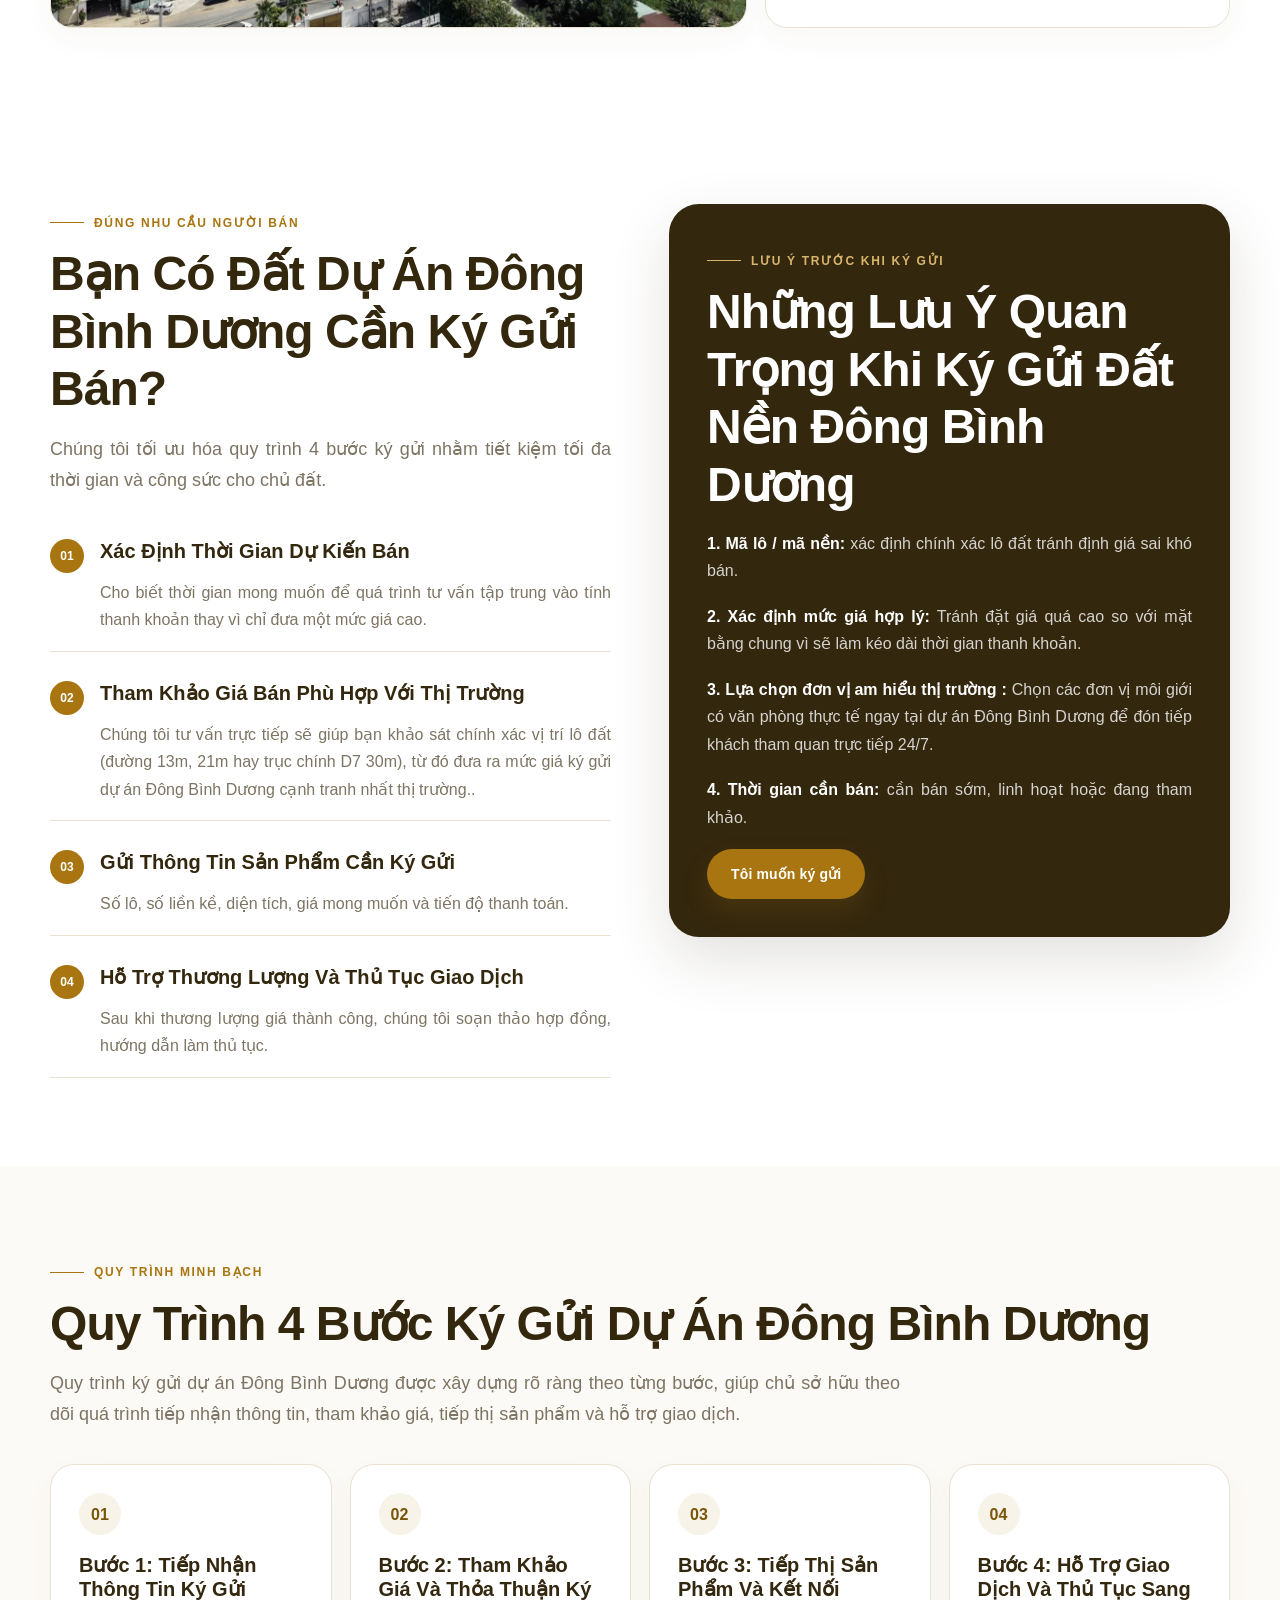
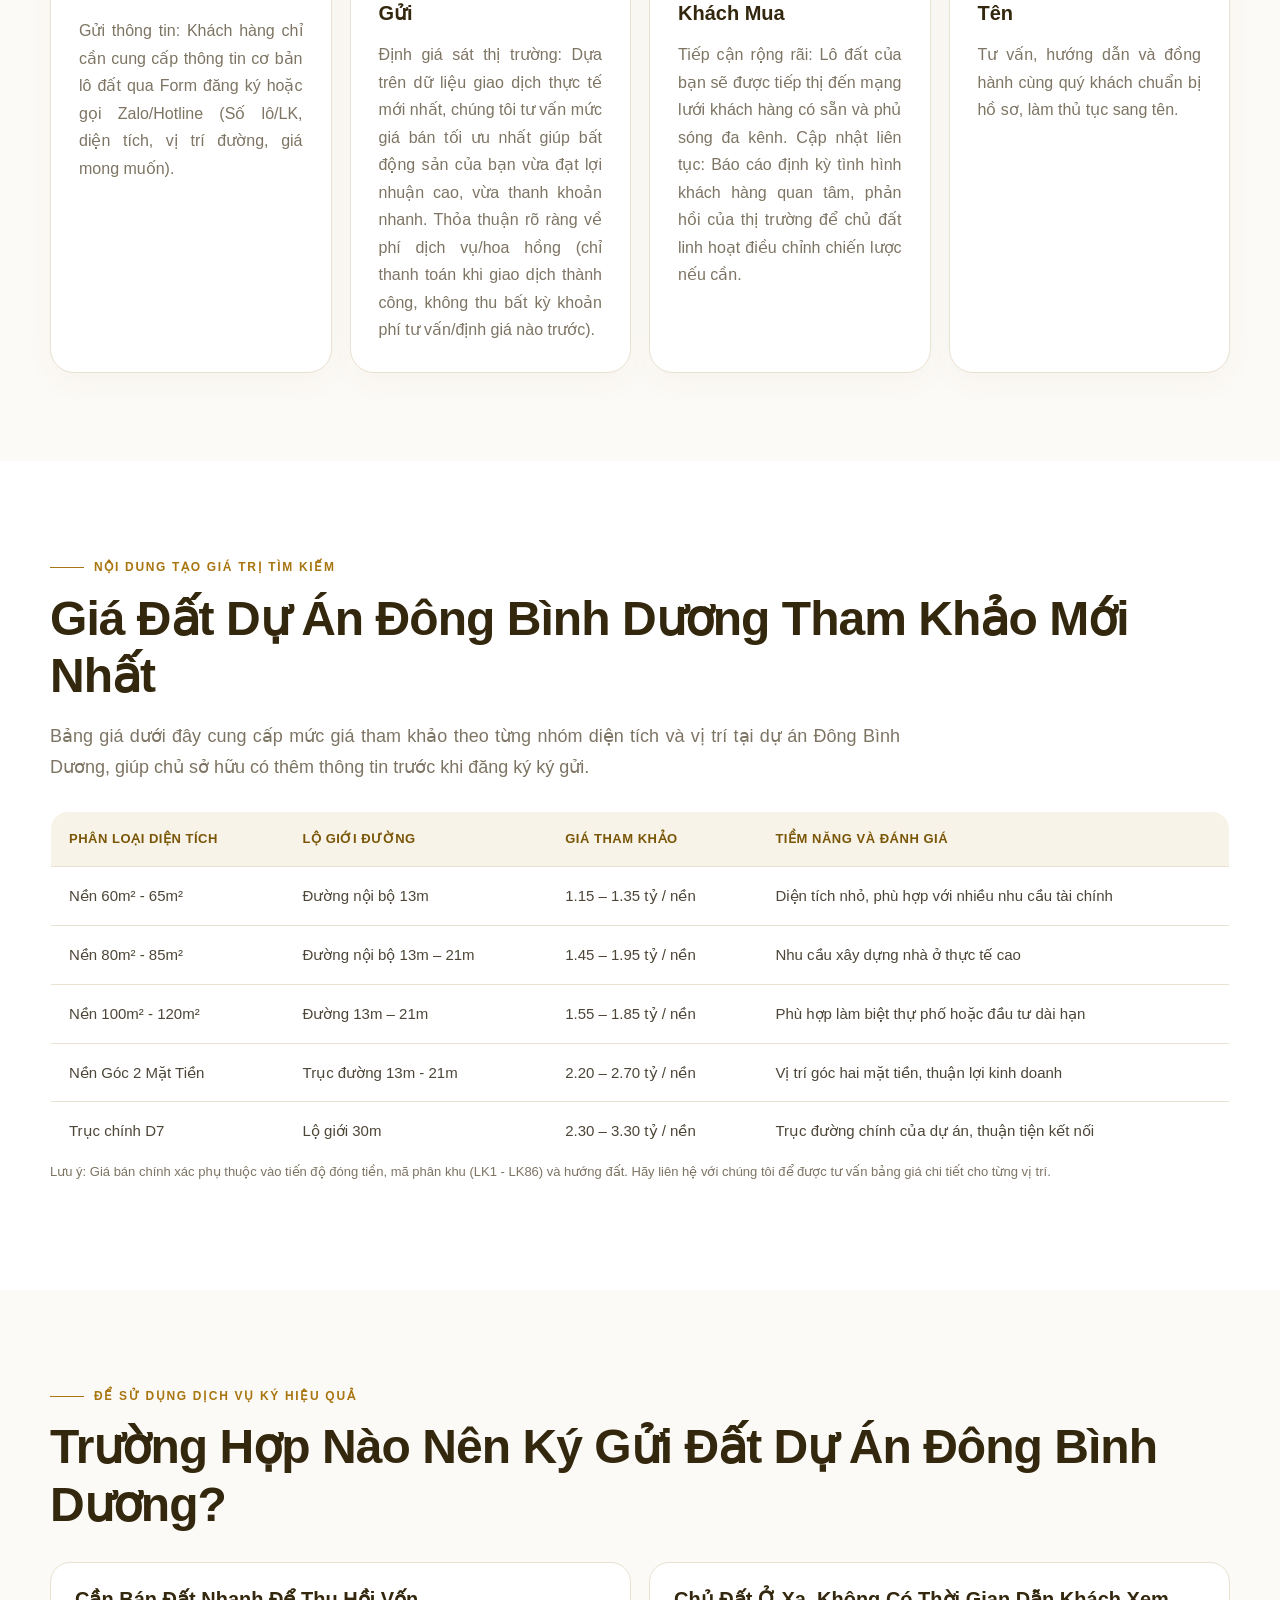
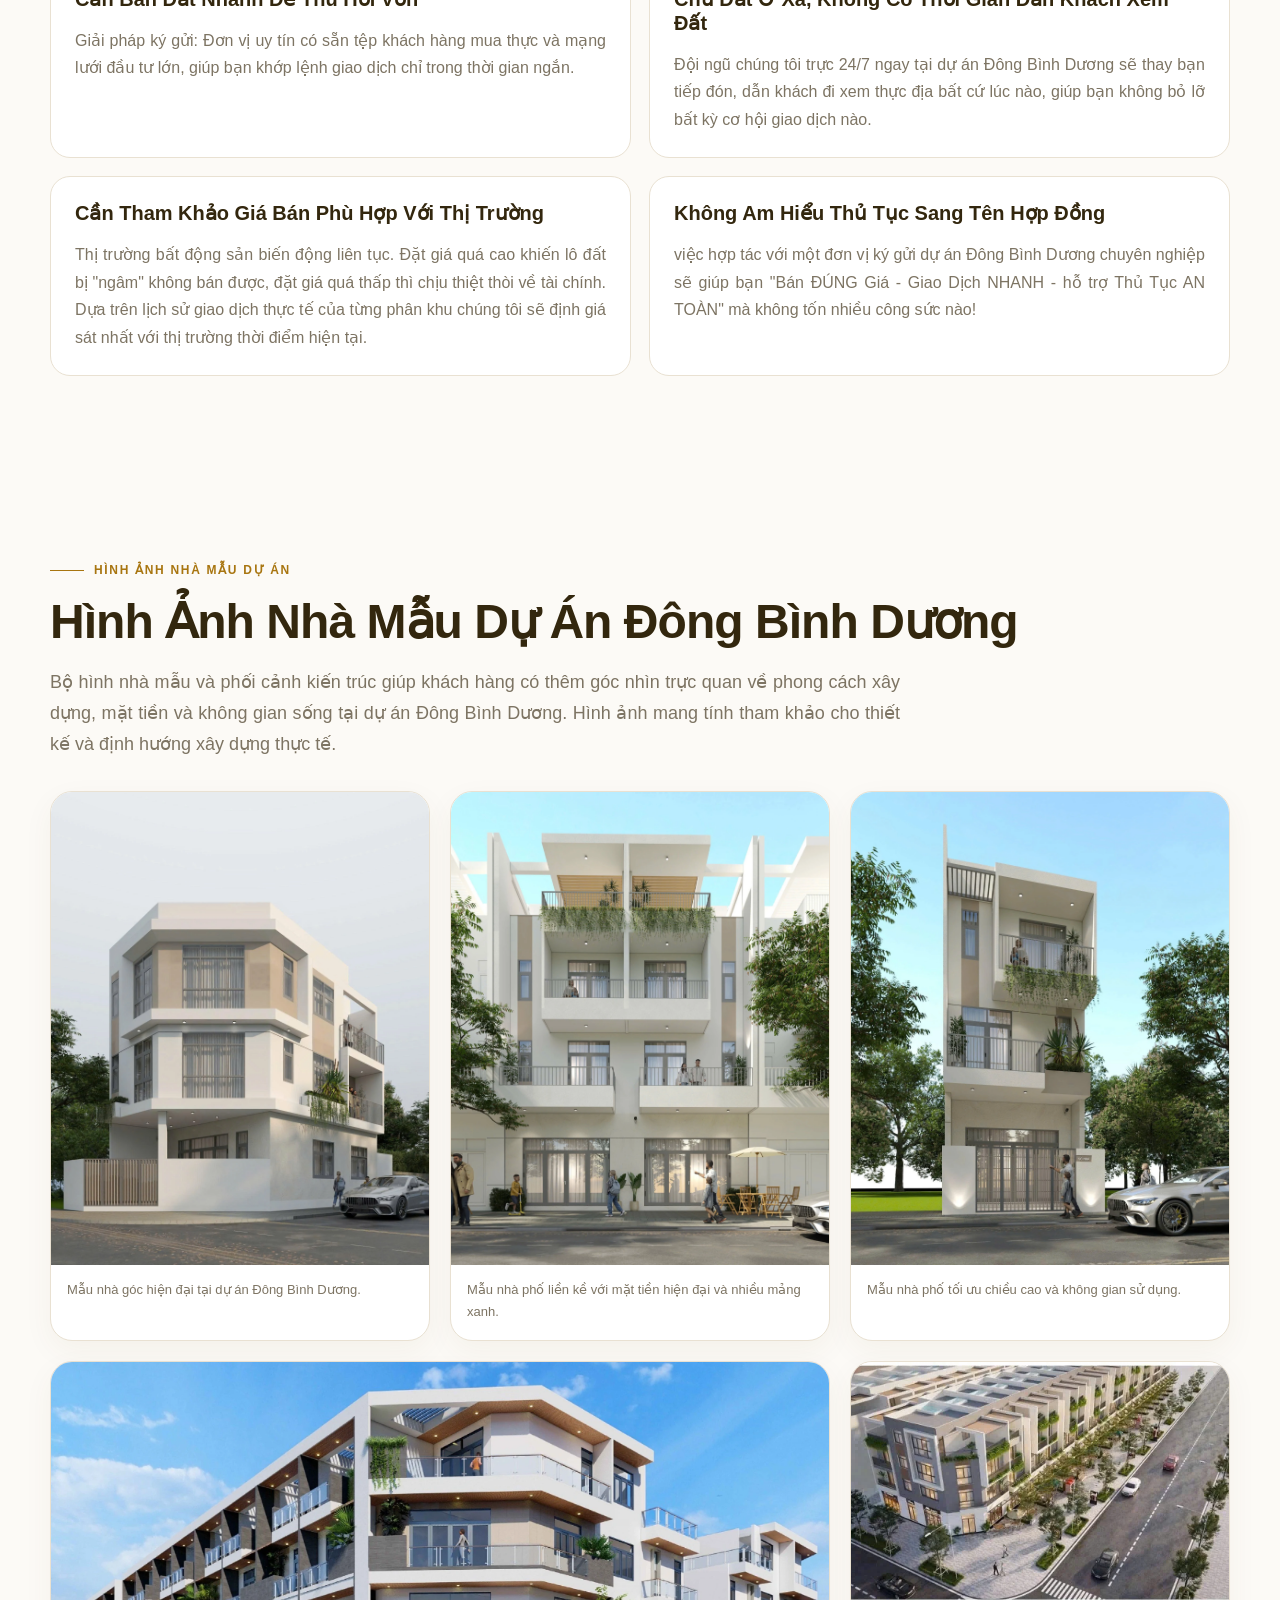
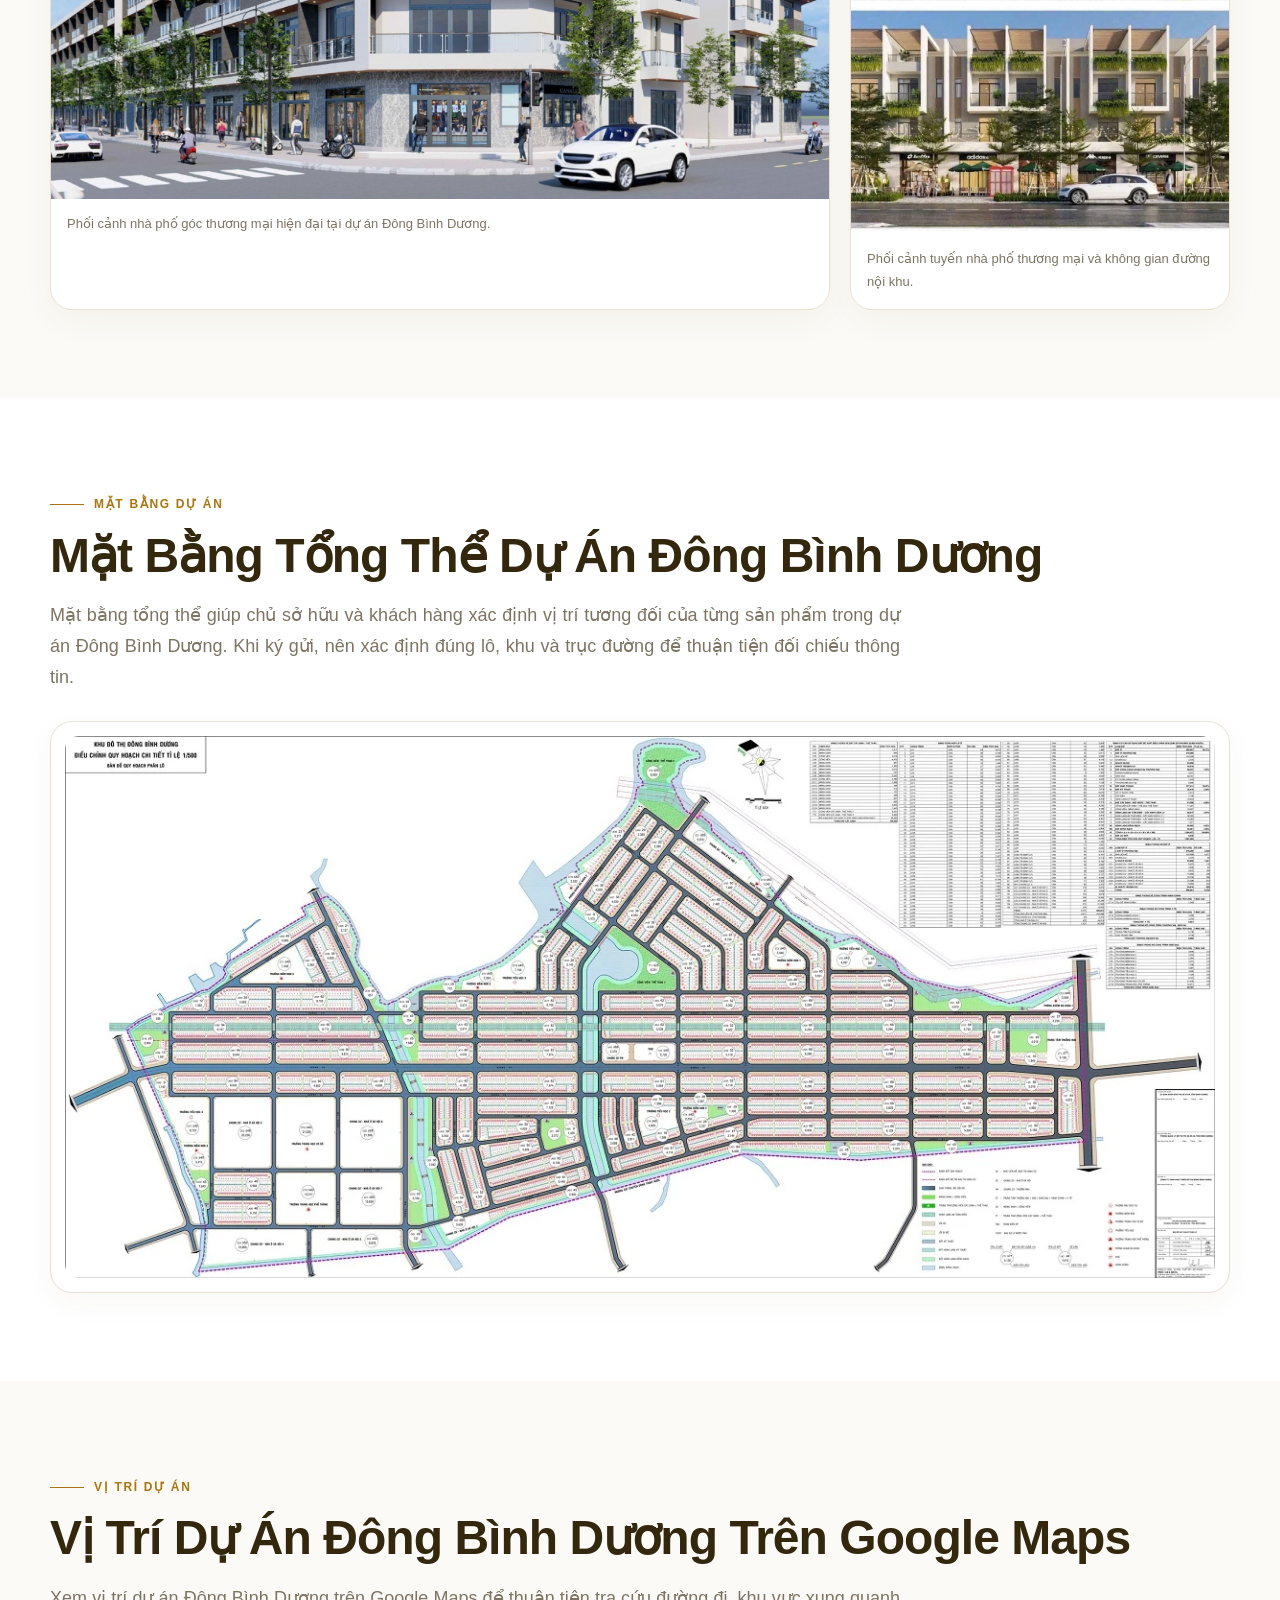
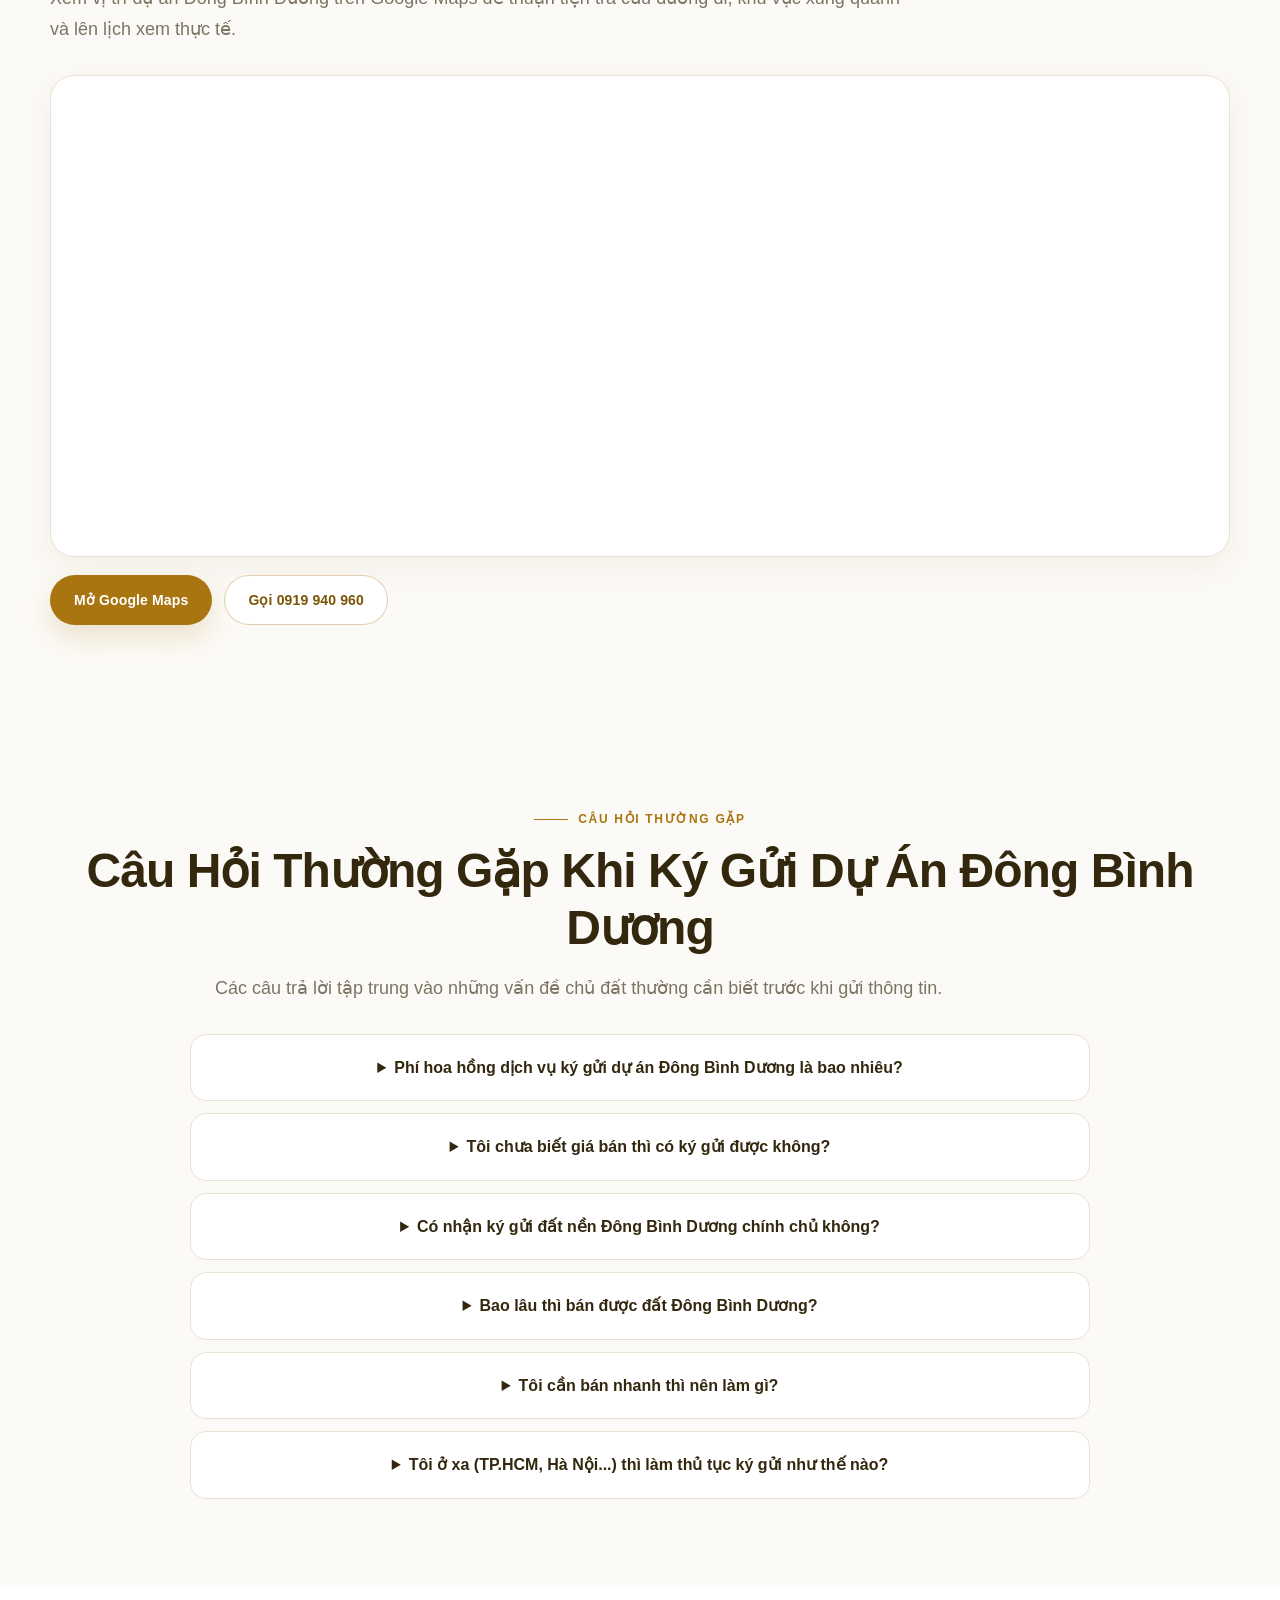
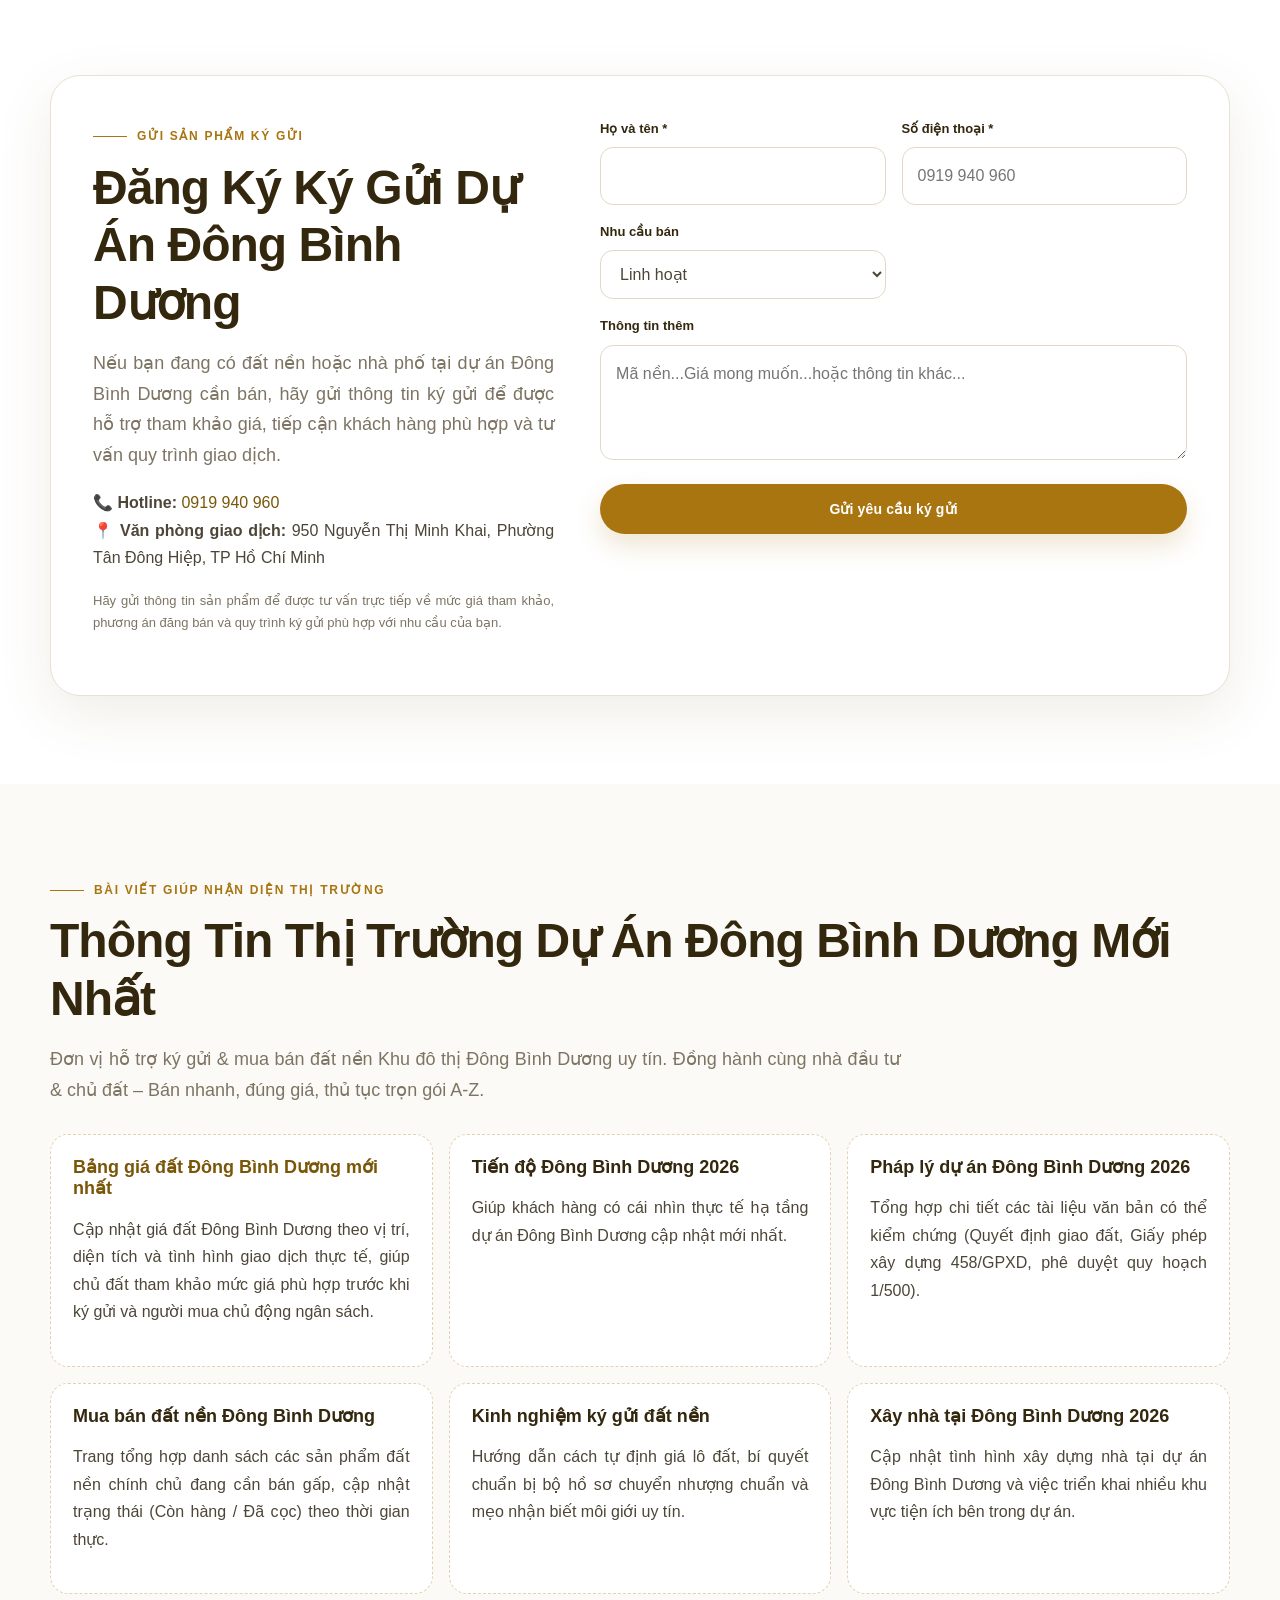
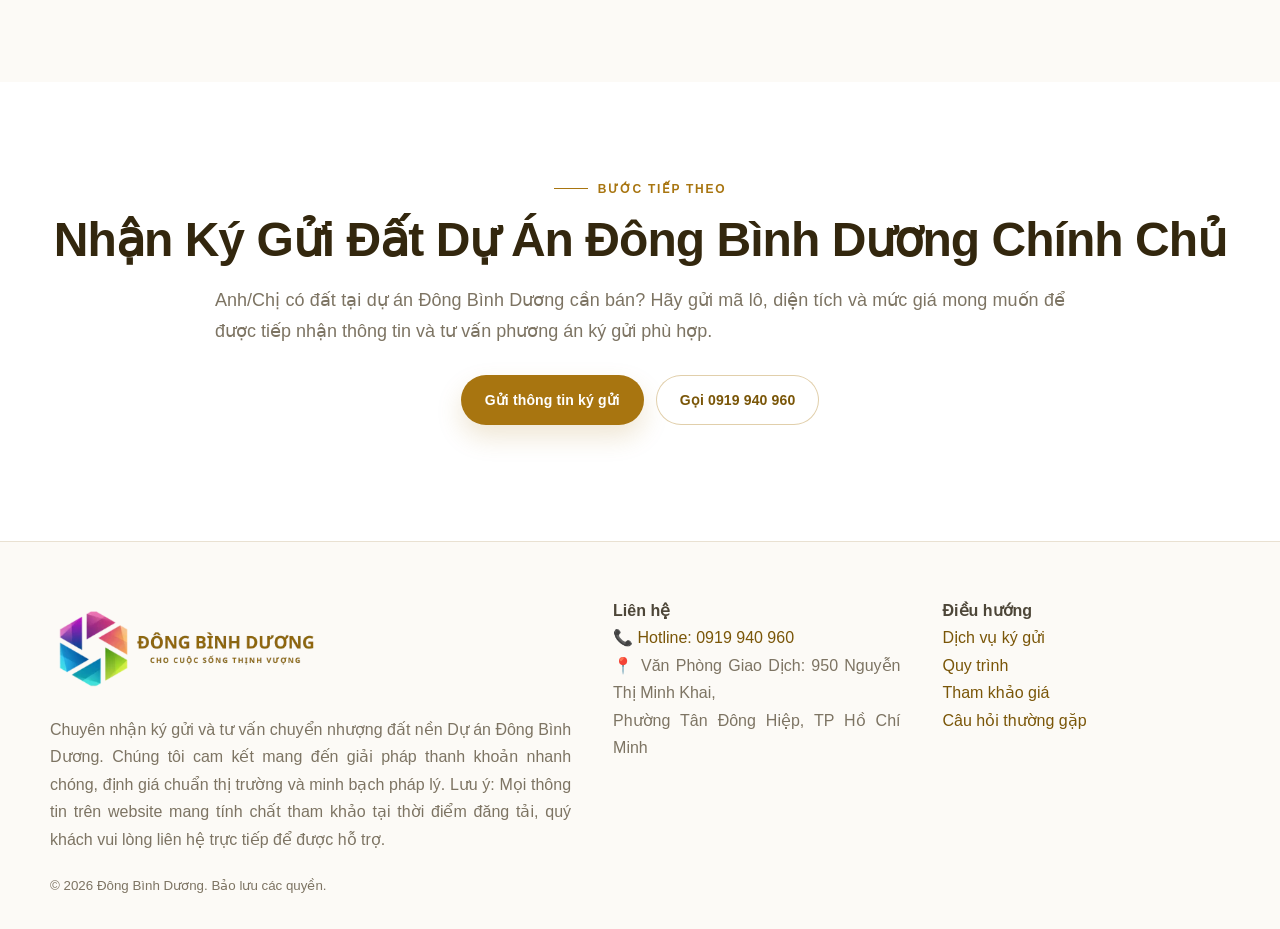
==== commit e6ab3b69: "Update index.html Add internal link to gia dat Dong Binh Duong" ====
--- a/index.html
+++ b/index.html
@@ -918,7 +918,10 @@
     <p class="lead">Đơn vị hỗ trợ ký gửi & mua bán đất nền Khu đô thị Đông Bình Dương uy tín. Đồng hành cùng nhà đầu tư & chủ đất – Bán nhanh, đúng giá, thủ tục trọn gói A-Z.</p>
 
     <div class="seo-support">
-      <article><h3>Bảng giá Đông Bình Dương mới nhất</h3><p>Giúp người bán biết chính xác khung giá để không bị hớ, đồng thời giúp người mua nắm rõ ngân sách trước khi xuống tiền.</p></article>
+<article>
+  <h3><a href="/gia-dat-dong-binh-duong.html">Bảng giá đất Đông Bình Dương mới nhất</a></h3>
+  <p>Cập nhật giá đất Đông Bình Dương theo vị trí, diện tích và tình hình giao dịch thực tế, giúp chủ đất tham khảo mức giá phù hợp trước khi ký gửi và người mua chủ động ngân sách.</p>
+</article>
       <article><h3>Tiến độ Đông Bình Dương 2026</h3><p>Giúp khách hàng có cái nhìn thực tế hạ tầng dự án Đông Bình Dương cập nhật mới nhất.</p></article>
       <article><h3>Pháp lý dự án Đông Bình Dương 2026</h3><p>Tổng hợp chi tiết các tài liệu văn bản có thể kiểm chứng (Quyết định giao đất, Giấy phép xây dựng 458/GPXD, phê duyệt quy hoạch 1/500).</p></article>
       <article><h3>Mua bán đất nền Đông Bình Dương</h3><p>Trang tổng hợp danh sách các sản phẩm đất nền chính chủ đang cần bán gấp, cập nhật trạng thái (Còn hàng / Đã cọc) theo thời gian thực.</p></article>
